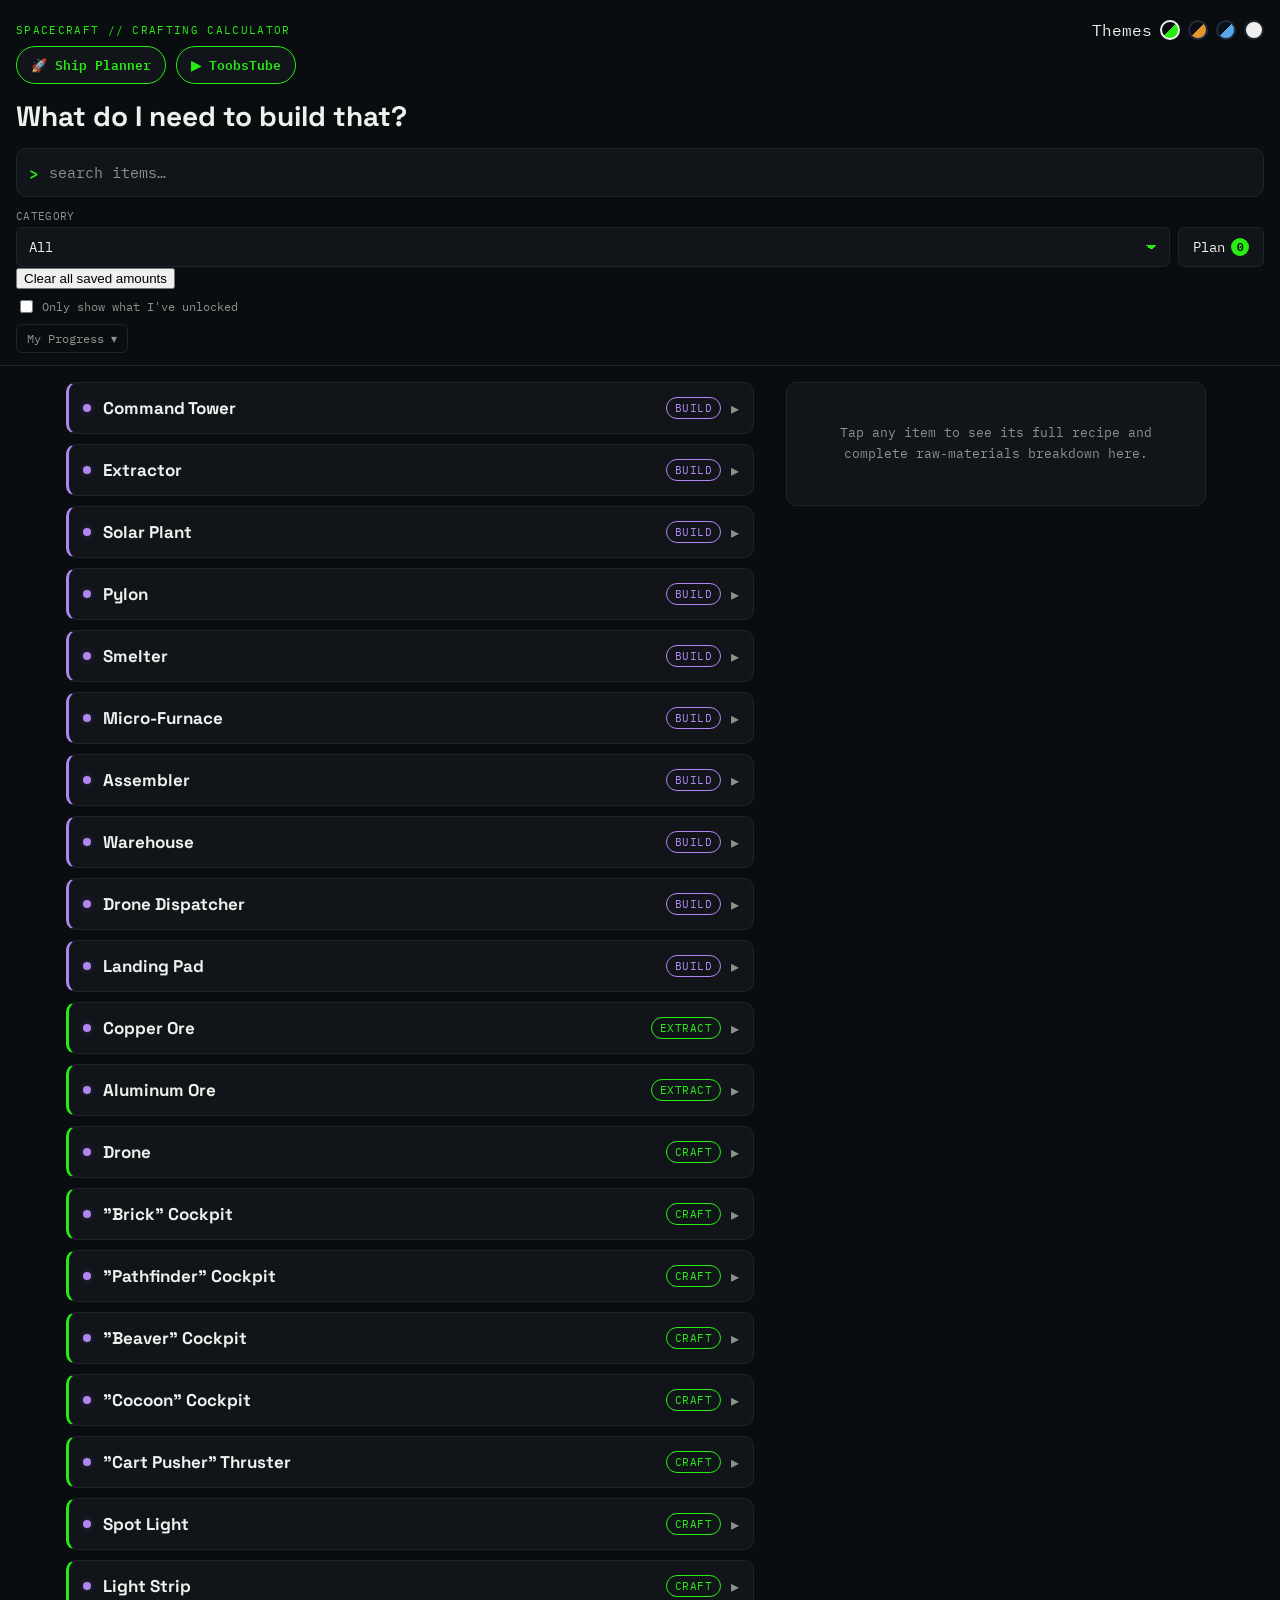
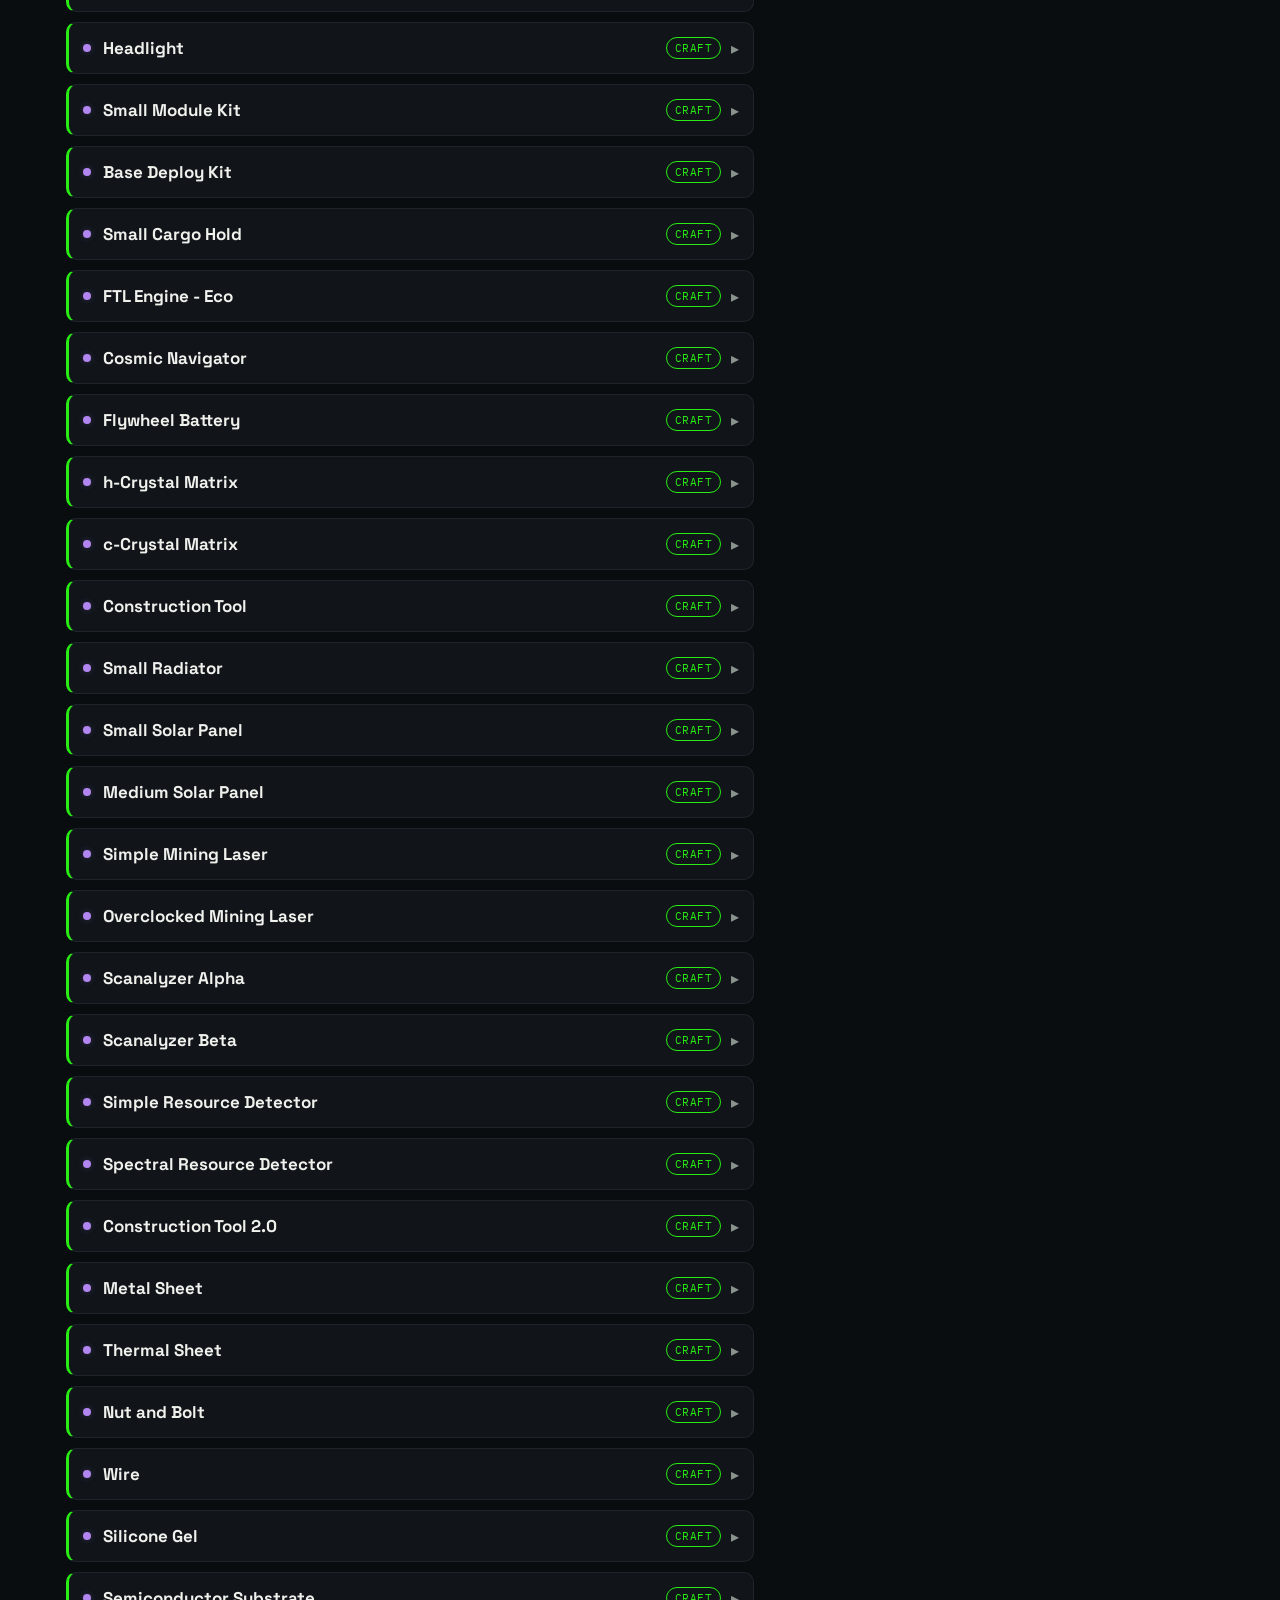
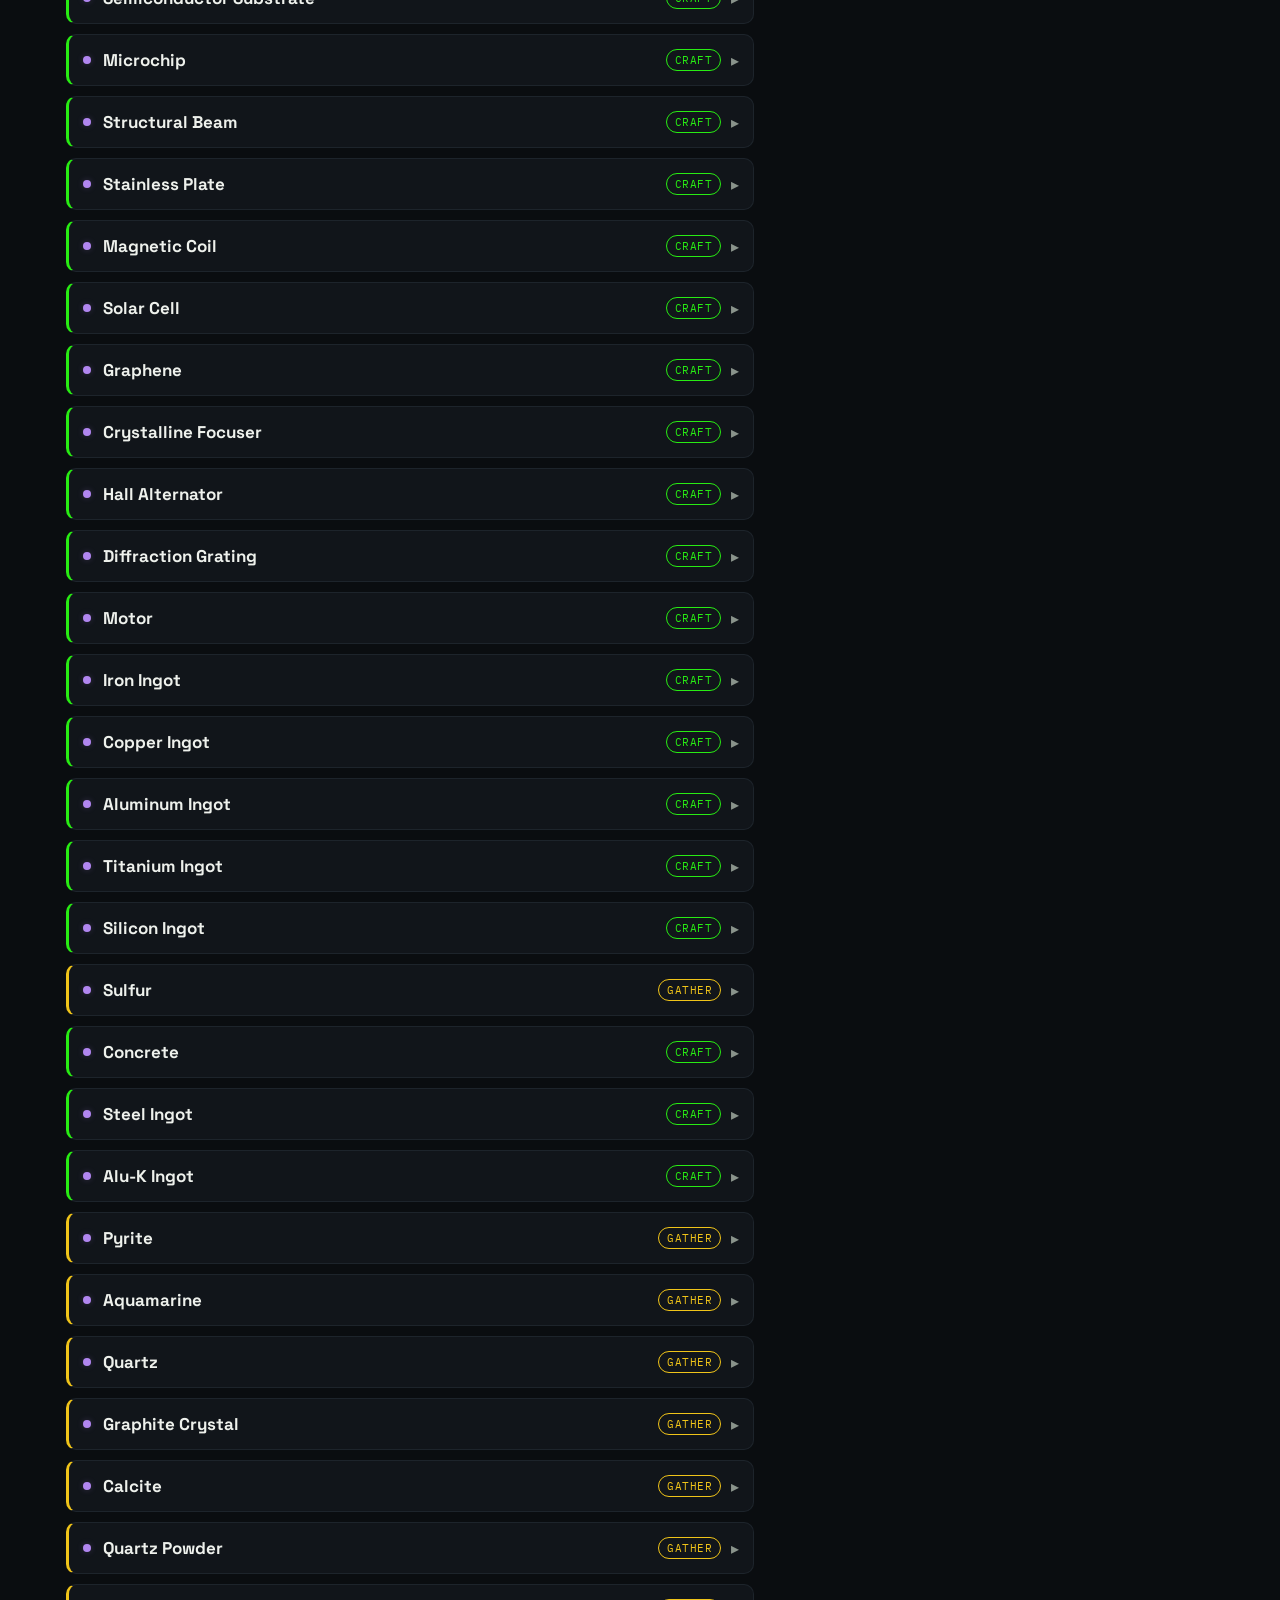
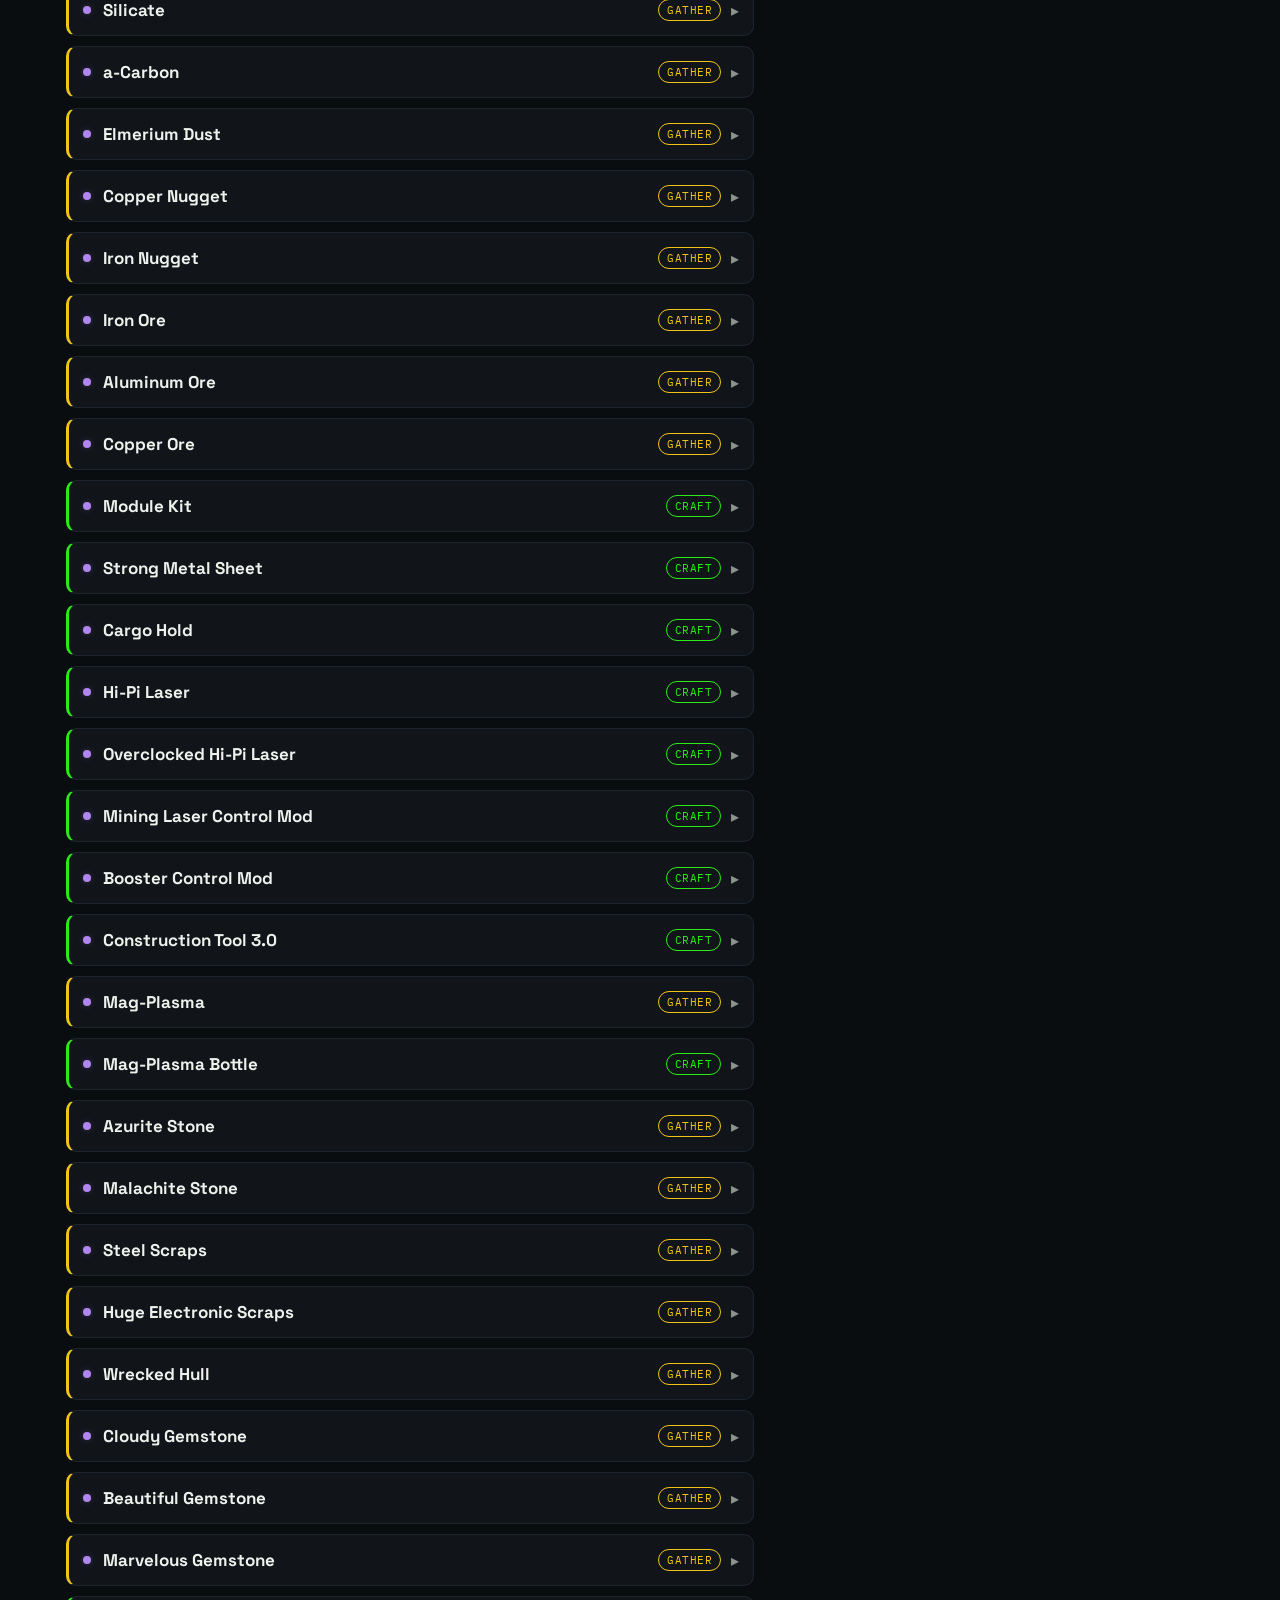
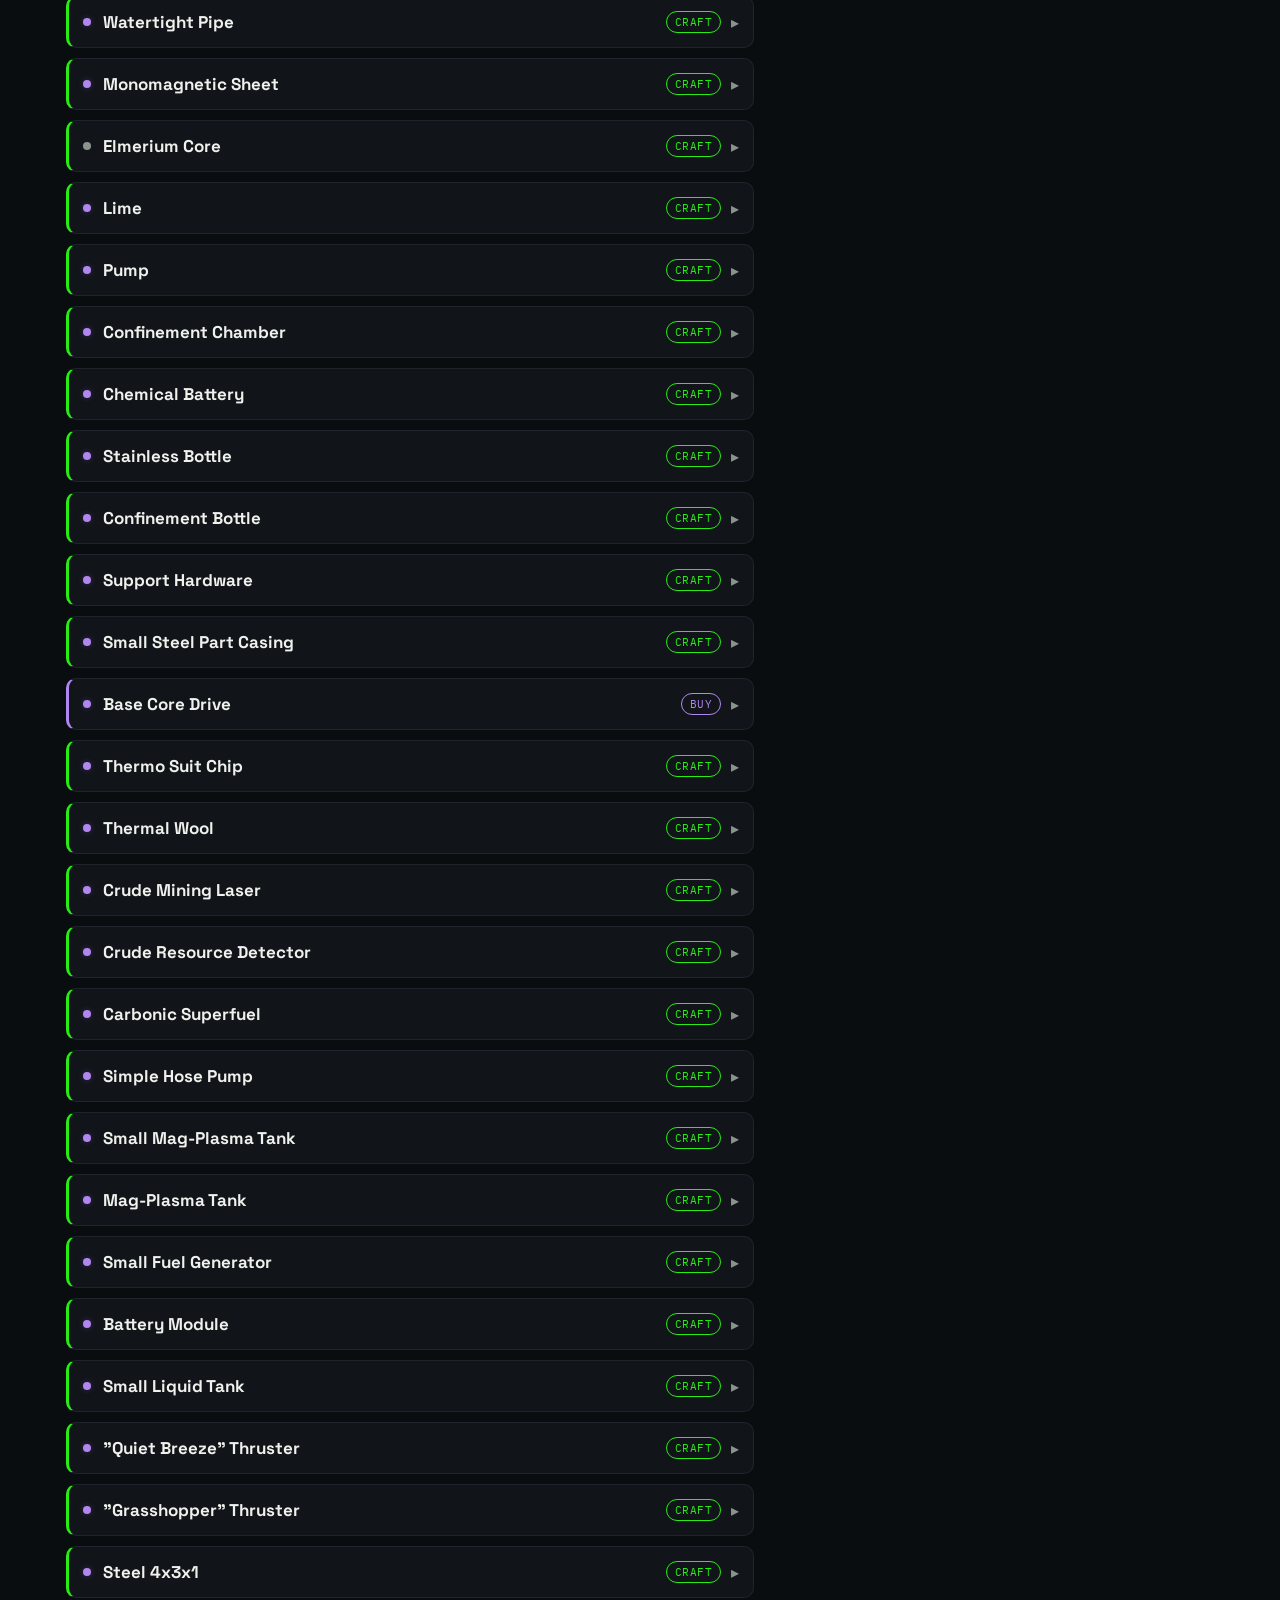
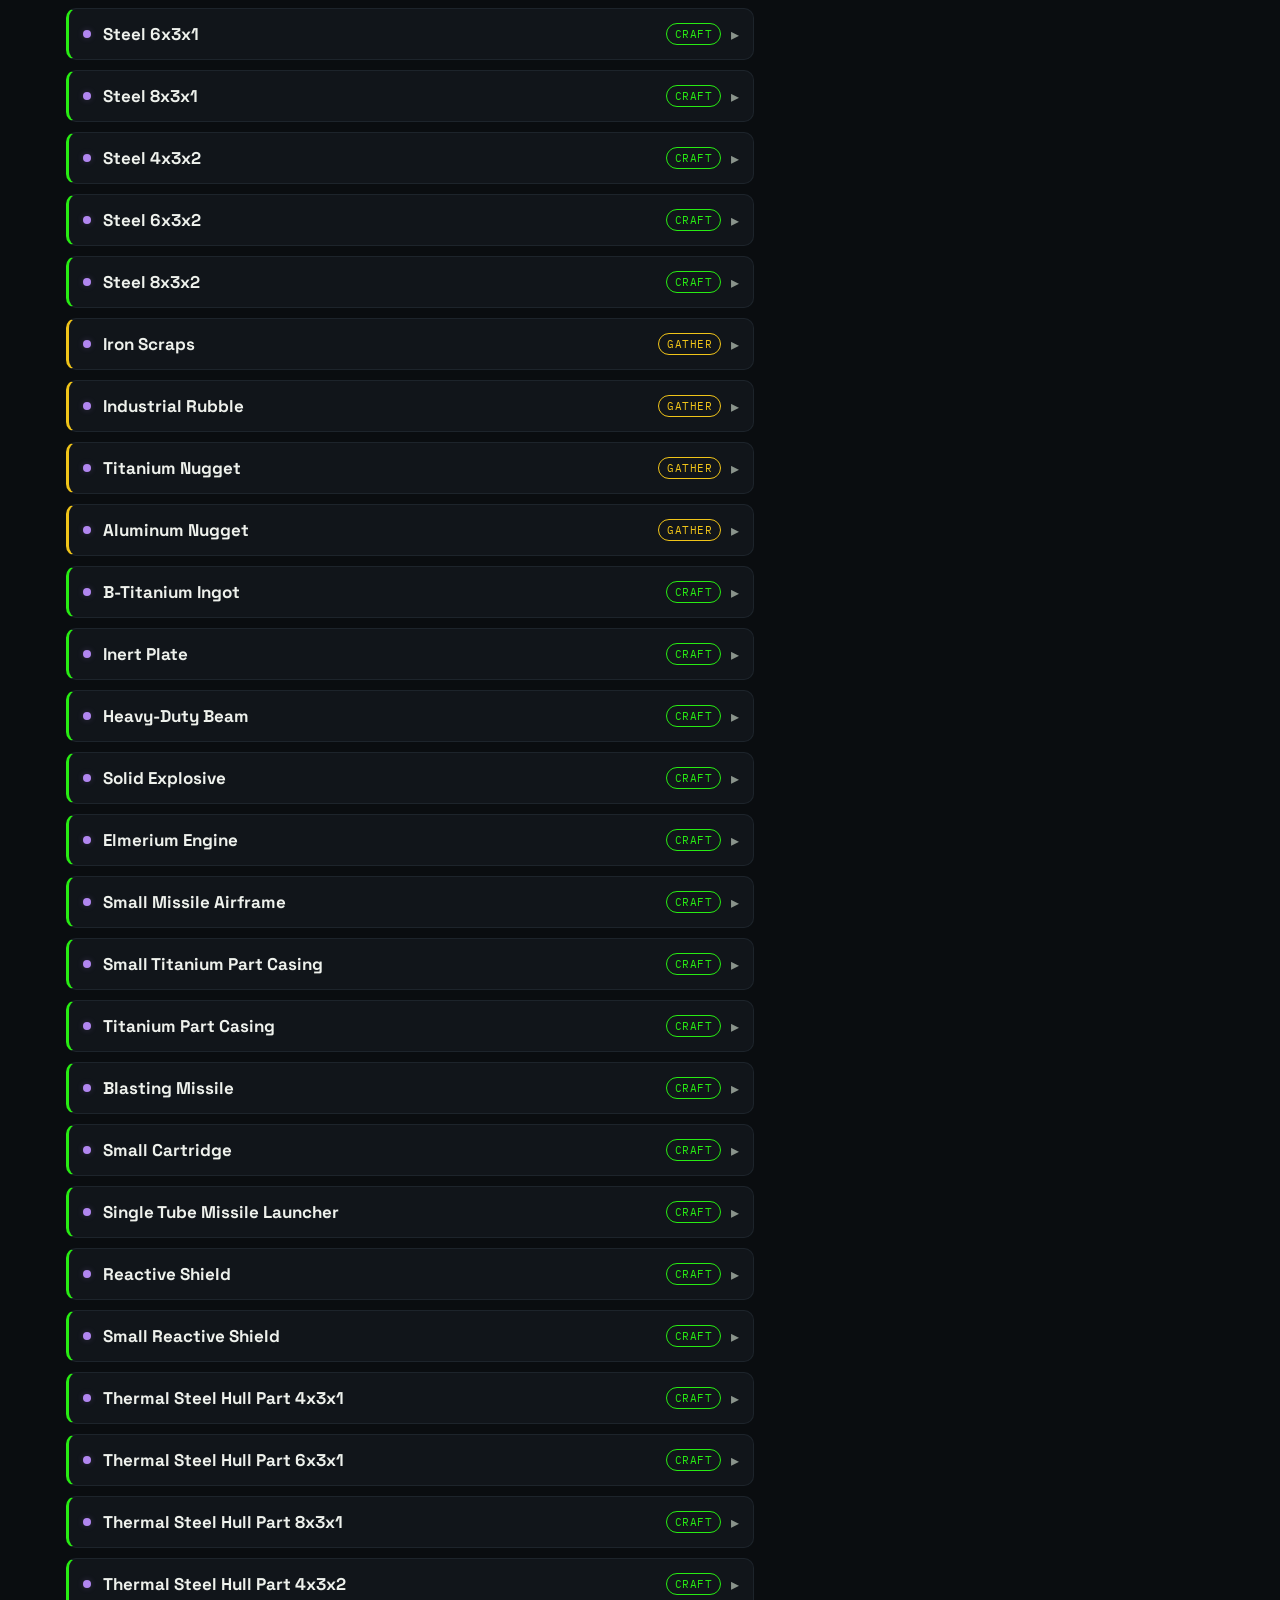
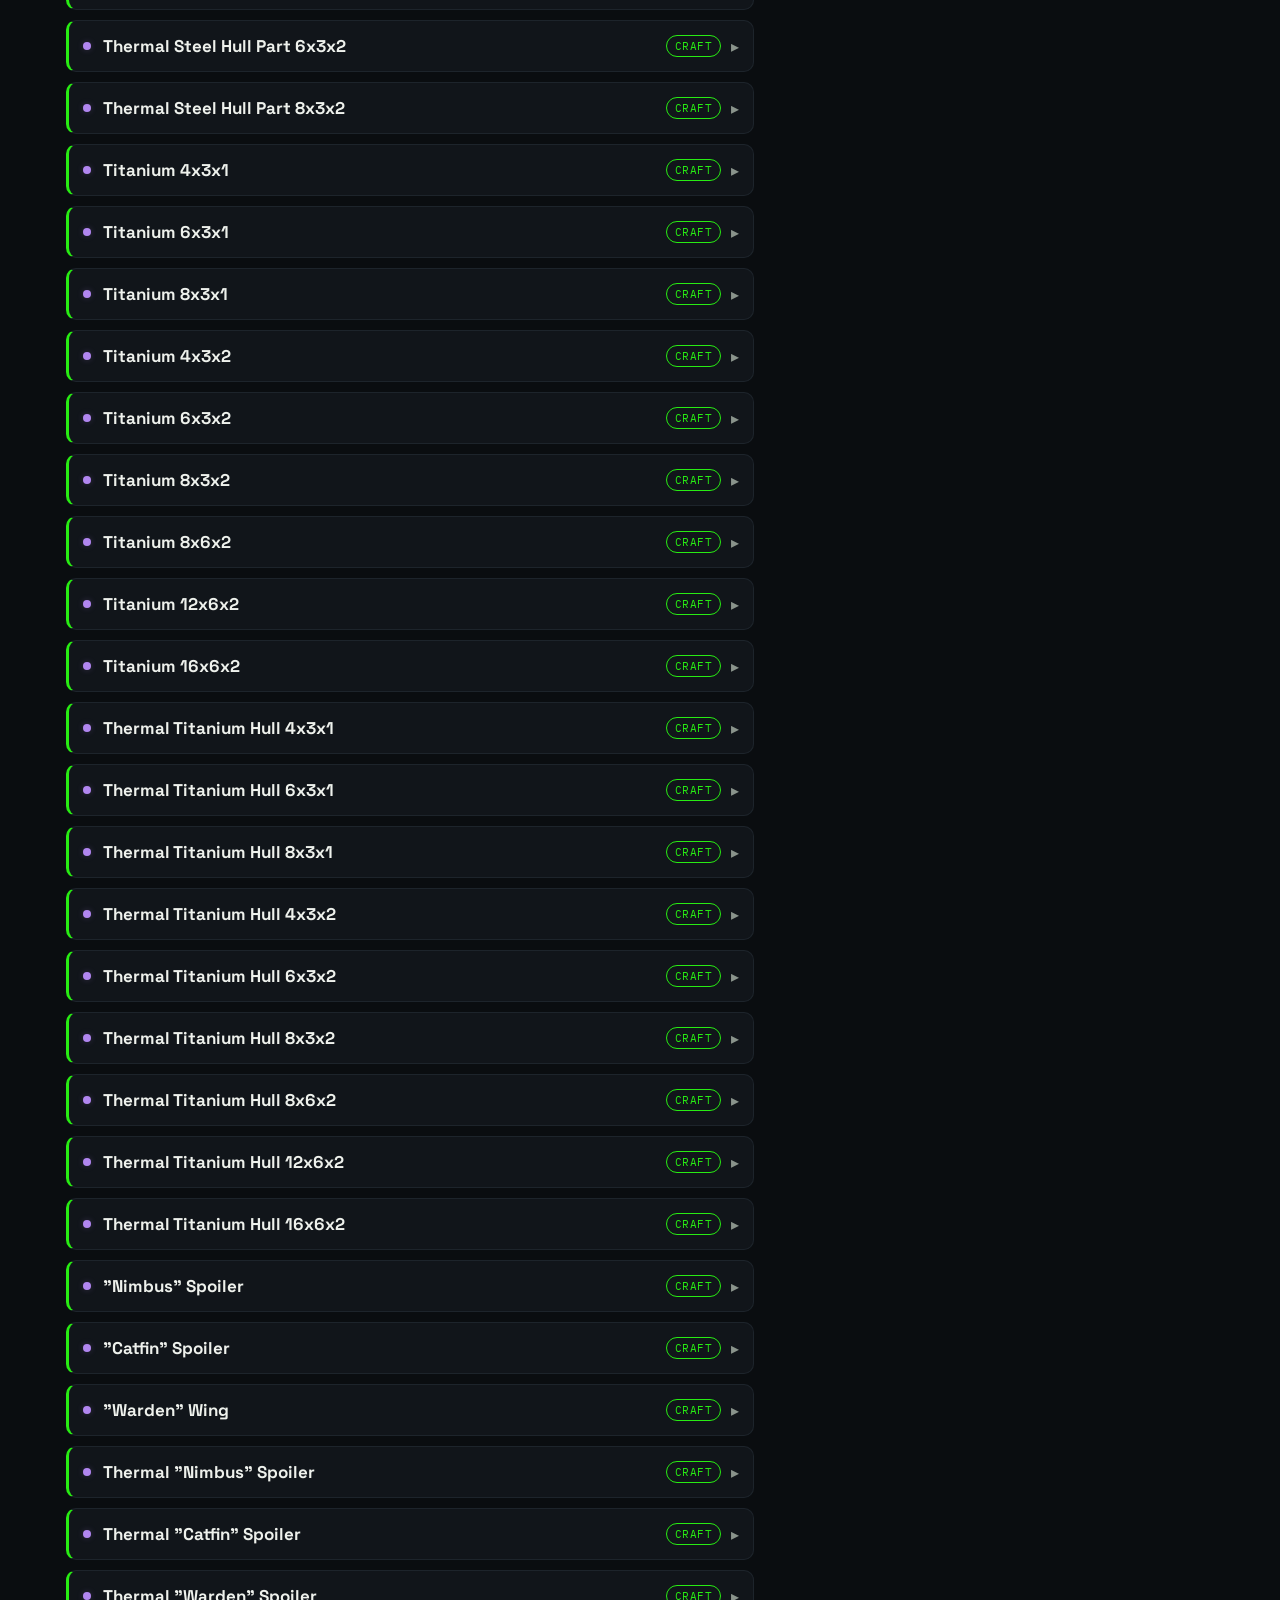
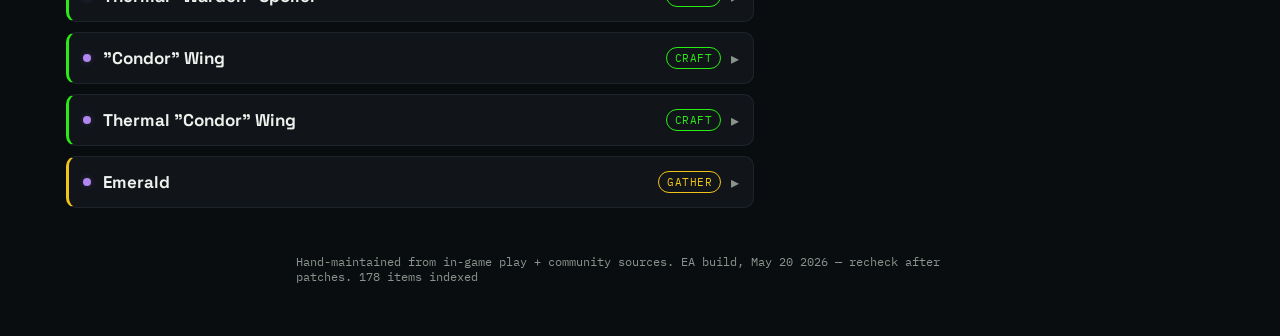
==== spacecraft/index.html @ 3fb907a5 "Update index.html" ====
<!DOCTYPE html>
<html lang="en">
<head>
<meta charset="UTF-8">
<meta name="viewport" content="width=device-width, initial-scale=1.0">
<title>SpaceCraft Crafting Calculator</title>
<link rel="icon" href="/favicon.ico" sizes="any">
<link rel="icon" type="image/svg+xml" href="/favicon.svg">
<link rel="apple-touch-icon" href="/apple-touch-icon.png">
<link rel="preconnect" href="https://fonts.googleapis.com">
<link rel="preconnect" href="https://fonts.gstatic.com" crossorigin>
<link href="https://fonts.googleapis.com/css2?family=Space+Grotesk:wght@500;700&family=IBM+Plex+Mono:wght@400;500;600&display=swap" rel="stylesheet">
<link rel="stylesheet" href="style.css?v=16">
</head>
<body>

  <header class="topbar">
    <div class="eyebrow-row">
      <p class="eyebrow">SpaceCraft // Crafting Calculator</p>
      <div class="theme-picker" id="themePicker">
        <span class="theme-picker-label">Themes</span>
        <button class="theme-dot" data-theme="default" title="ToobsTube (default)"></button>
        <button class="theme-dot" data-theme="refinery" title="Refinery"></button>
        <button class="theme-dot" data-theme="cold" title="Cold Vacuum"></button>
        <button class="theme-dot" data-theme="red" title="Red Alert"></button>
      </div>
    </div>
    <nav class="site-nav">
      <a class="nav-pill" href="ship.html">🚀 Ship Planner</a>
      <a class="nav-pill" href="https://toobstube.com" target="_blank" rel="noopener">▶ ToobsTube</a>
    </nav>
    <h1>What do I need to build that?</h1>

    <div class="search-wrap">
      <span class="prompt-caret" aria-hidden="true">&gt;</span>
      <input id="search" type="text" placeholder="search items…" autocomplete="off" />
    </div>

    <div class="category-wrap">
      <label class="category-label" for="category-select">Category</label>
      <div class="category-row">
        <select class="category-select" id="category-select">
          <option value="All">All</option>
          <option value="Base Building">Base Building</option>
          <option value="Ship Parts">Ship Parts</option>
          <option value="Components">Components</option>
          <option value="Resources">Resources</option>
        </select>
        <button class="plan-button" id="plan-button" type="button">Plan <span class="plan-count" id="plan-count">0</span></button>
      </div>
      <button class="clear-inventory-btn" id="clear-inventory-btn" type="button">Clear all saved amounts</button>
      <label class="unlocked-toggle-label">
        <input type="checkbox" id="unlocked-toggle">
        Only show what I've unlocked
      </label>
      <button class="progress-panel-btn" id="progress-panel-toggle" type="button">My Progress ▾</button>
      <div class="progress-panel" id="progress-panel" hidden></div>
    </div>
  </header>

  <div class="plan-overlay" id="plan-overlay" hidden>
    <div class="plan-modal">
      <div class="plan-modal-head">
        <h2>Build plan</h2>
        <button class="plan-close" id="plan-close" aria-label="Close">&times;</button>
      </div>
      <div class="plan-modal-body" id="plan-modal-body"></div>
    </div>
  </div>

  <div class="layout">
    <main id="list" class="list"></main>
    <aside id="detail" class="detail-panel">
      <div class="detail-empty">Tap any item to see its full recipe and complete raw-materials breakdown here.</div>
    </aside>
  </div>

  <footer class="footer">
    <p>Hand-maintained from in-game play + community sources. EA build, May 20 2026 — recheck after patches.
      <span id="count"></span>
    </p>
  </footer>

<script src="app.js?v=24"></script>
</body>
</html>
---- spacecraft/style.css ----
:root {
  --bg: #0a0d10;
  --panel: #11151a;
  --border: #1d242b;
  --text: #eef1ec;
  --text-dim: #8a948c;
  --amber: #28ec13;
  --amber-glow: rgba(40, 236, 19, 0.22);
  --cyan: #b186f0;
  --cyan-glow: rgba(177, 134, 240, 0.22);
  --green: #28ec13;
  --green-glow: rgba(40, 236, 19, 0.22);
  --violet: #b186f0;
  --violet-glow: rgba(177, 134, 240, 0.22);
  --gold: #f0c419;
  --gold-glow: rgba(240, 196, 25, 0.22);
  --radius: 10px;
}

/* Refinery — the original amber/cyan/green/violet look */
[data-theme="refinery"] {
  --bg: #0b0e14;
  --panel: #131826;
  --border: #222a3b;
  --text: #e9e7df;
  --text-dim: #8d96ac;
  --amber: #e2962f;
  --amber-glow: rgba(226, 150, 47, 0.18);
  --cyan: #49c8c0;
  --cyan-glow: rgba(73, 200, 192, 0.18);
  --green: #7fc25c;
  --green-glow: rgba(127, 194, 92, 0.18);
  --violet: #9b86d6;
  --violet-glow: rgba(155, 134, 214, 0.18);
  --gold: #d6c34a;
  --gold-glow: rgba(214, 195, 74, 0.18);
}

/* Cold Vacuum — icy blues instead of amber/cyan warmth */
[data-theme="cold"] {
  --bg: #0a1018;
  --panel: #111a26;
  --border: #1f2c3d;
  --text: #e6eef5;
  --text-dim: #7e93a8;
  --amber: #5aa9e6;
  --amber-glow: rgba(90, 169, 230, 0.18);
  --cyan: #6fe0d0;
  --cyan-glow: rgba(111, 224, 208, 0.18);
}

* { box-sizing: border-box; }
html, body { margin: 0; padding: 0; }

body {
  background: var(--bg);
  color: var(--text);
  font-family: 'IBM Plex Mono', monospace;
  -webkit-font-smoothing: antialiased;
  min-height: 100vh;
}

/* ---------- Header ---------- */
.topbar {
  position: sticky;
  top: 0;
  z-index: 10;
  background: var(--bg);
  padding: 20px 16px 12px;
  border-bottom: 1px solid var(--border);
}

.eyebrow-row {
  display: flex;
  align-items: center;
  justify-content: space-between;
  gap: 12px;
  margin-bottom: 6px;
}

.eyebrow {
  margin: 0;
  font-size: 11px;
  letter-spacing: 0.12em;
  color: var(--amber);
  text-transform: uppercase;
}

.theme-picker { display: flex; gap: 8px; flex: 0 0 auto; }

.site-nav {
  display: flex;
  gap: 10px;
  margin-bottom: 14px;
  flex-wrap: wrap;
}

.nav-pill {
  display: inline-flex;
  align-items: center;
  gap: 6px;
  background: var(--panel);
  border: 1px solid var(--green);
  border-radius: 999px;
  padding: 7px 14px;
  color: var(--green);
  font-family: 'IBM Plex Mono', monospace;
  font-weight: 600;
  font-size: 13px;
  text-decoration: none;
  white-space: nowrap;
}
.nav-pill:hover {
  background: var(--green);
  color: var(--bg);
}

.unlocked-toggle-label {
  display: flex;
  align-items: center;
  gap: 6px;
  margin-top: 8px;
  color: var(--text-dim);
  font-family: 'IBM Plex Mono', monospace;
  font-size: 12px;
  cursor: pointer;
}
.unlocked-toggle-label input { accent-color: var(--green); cursor: pointer; }

.progress-panel-btn {
  display: block;
  margin-top: 8px;
  background: transparent;
  border: 1px solid var(--border);
  border-radius: 6px;
  padding: 6px 10px;
  color: var(--text-dim);
  font-family: 'IBM Plex Mono', monospace;
  font-size: 11.5px;
  cursor: pointer;
}
.progress-panel-btn:hover { color: var(--text); border-color: var(--text-dim); }

.progress-panel {
  margin-top: 8px;
  padding: 12px;
  border: 1px solid var(--border);
  border-radius: var(--radius);
  background: var(--panel);
  max-height: 50vh;
  overflow-y: auto;
  -webkit-overflow-scrolling: touch;
}

.progress-note {
  margin: 0 0 10px;
  font-size: 11px;
  color: var(--text-dim);
  font-style: italic;
  line-height: 1.5;
}

.progress-sublabel {
  margin: 10px 0 6px;
  font-size: 11px;
  color: var(--text-dim);
  text-transform: uppercase;
  letter-spacing: 0.03em;
}

.progress-levels {
  display: grid;
  grid-template-columns: repeat(2, 1fr);
  gap: 8px;
}

@media (max-width: 400px) {
  .progress-levels {
    grid-template-columns: 1fr;
  }
}

.progress-level {
  display: flex;
  flex-direction: column;
  gap: 4px;
  font-size: 11.5px;
  color: var(--text-dim);
}

.progress-level-input {
  width: 100%;
  background: var(--bg);
  border: 1px solid var(--border);
  border-radius: 4px;
  padding: 6px 8px;
  color: var(--text);
  font-family: 'IBM Plex Mono', monospace;
  font-size: 13px;
}

.progress-nodes {
  display: flex;
  flex-direction: column;
  gap: 6px;
}

.progress-node {
  display: flex;
  align-items: center;
  gap: 8px;
  font-size: 12.5px;
  color: var(--text-dim);
  cursor: pointer;
}
.progress-node input { accent-color: var(--green); cursor: pointer; }

.theme-dot {
  width: 20px;
  height: 20px;
  border-radius: 50%;
  border: 2px solid var(--border);
  cursor: pointer;
  padding: 0;
}
.theme-dot.active { border-color: var(--text); }
.theme-dot[data-theme="default"] { background: linear-gradient(135deg, #0a0d10 50%, #28ec13 50%); }
.theme-dot[data-theme="refinery"] { background: linear-gradient(135deg, #0b0e14 50%, #e2962f 50%); }
.theme-dot[data-theme="cold"] { background: linear-gradient(135deg, #0a1018 50%, #5aa9e6 50%); }

h1 {
  font-family: 'Space Grotesk', sans-serif;
  font-weight: 700;
  font-size: clamp(20px, 5vw, 28px);
  margin: 0 0 14px;
  color: var(--text);
}

.search-wrap {
  display: flex;
  align-items: center;
  gap: 8px;
  background: var(--panel);
  border: 1px solid var(--border);
  border-radius: var(--radius);
  padding: 10px 12px;
  margin-bottom: 12px;
}

.prompt-caret { color: var(--amber); font-weight: 600; }

#search {
  flex: 1;
  background: transparent;
  border: none;
  outline: none;
  color: var(--text);
  font-family: 'IBM Plex Mono', monospace;
  font-size: 15px;
}

#search::placeholder { color: var(--text-dim); }

/* ---------- Category dropdown ---------- */
.category-wrap {
  margin-top: 4px;
}

.category-label {
  display: block;
  color: var(--text-dim);
  font-family: 'IBM Plex Mono', monospace;
  font-size: 11px;
  text-transform: uppercase;
  letter-spacing: 0.03em;
  margin-bottom: 4px;
}

.category-row {
  display: flex;
  gap: 8px;
}

.category-select {
  flex: 1;
  min-width: 0;
  background: var(--panel);
  border: 1px solid var(--border);
  border-radius: 6px;
  padding: 10px 12px;
  color: var(--text);
  font-family: 'IBM Plex Mono', monospace;
  font-size: 14px;
  cursor: pointer;
  -webkit-appearance: none;
  appearance: none;
  background-image: linear-gradient(45deg, transparent 50%, var(--amber) 50%), linear-gradient(135deg, var(--amber) 50%, transparent 50%);
  background-position: calc(100% - 18px) center, calc(100% - 13px) center;
  background-size: 5px 5px, 5px 5px;
  background-repeat: no-repeat;
}
.category-select:focus { outline: 1px solid var(--amber); }

/* ---------- List / accordion items ---------- */
.layout {
  display: flex;
  align-items: flex-start;
  gap: 16px;
  max-width: 1180px;
  margin: 0 auto;
}

.list {
  flex: 1 1 480px;
  max-width: 720px;
  margin: 0;
  padding: 16px;
}

/* ---------- Detail panel (persistent second column, desktop only) ---------- */
.detail-panel {
  display: none;
  flex: 1 1 380px;
  max-width: 420px;
  margin: 16px 16px 16px 0;
  background: var(--panel);
  border: 1px solid var(--border);
  border-radius: var(--radius);
  padding: 16px;
  position: sticky;
  top: 16px;
  max-height: calc(100vh - 32px);
  overflow-y: auto;
}

@media (min-width: 860px) {
  .detail-panel { display: block; }
}

.detail-empty {
  color: var(--text-dim);
  font-size: 13px;
  line-height: 1.6;
  text-align: center;
  padding: 24px 8px;
}

.detail-head {
  display: flex;
  align-items: center;
  gap: 10px;
  padding-bottom: 12px;
  border-bottom: 1px solid var(--border);
  margin-bottom: 12px;
}

.detail-head .item-name {
  font-family: 'Space Grotesk', sans-serif;
  font-weight: 700;
  font-size: 17px;
  flex: 1;
}

.detail-close {
  background: transparent;
  border: none;
  color: var(--text-dim);
  font-size: 20px;
  line-height: 1;
  cursor: pointer;
  padding: 0 4px;
}
.detail-close:hover { color: var(--text); }

.item {
  background: var(--panel);
  border: 1px solid var(--border);
  border-left: 3px solid var(--amber);
  border-radius: var(--radius);
  margin-bottom: 10px;
  overflow: hidden;
}

.item.buy { border-left-color: var(--cyan); }
.item.extract { border-left-color: var(--green); }
.item.build { border-left-color: var(--violet); }
.item.gather { border-left-color: var(--gold); }

.item.open { box-shadow: 0 0 24px -4px var(--amber-glow); }
.item.buy.open { box-shadow: 0 0 24px -4px var(--cyan-glow); }
.item.extract.open { box-shadow: 0 0 24px -4px var(--green-glow); }
.item.build.open { box-shadow: 0 0 24px -4px var(--violet-glow); }
.item.gather.open { box-shadow: 0 0 24px -4px var(--gold-glow); }

.item-head {
  display: flex;
  align-items: center;
  gap: 10px;
  padding: 14px;
  cursor: pointer;
  user-select: none;
}

.item-name {
  font-family: 'Space Grotesk', sans-serif;
  font-weight: 700;
  font-size: 16px;
  flex: 1;
}

.badge {
  font-size: 11px;
  letter-spacing: 0.04em;
  text-transform: uppercase;
  padding: 3px 8px;
  border-radius: 999px;
  border: 1px solid var(--border);
  color: var(--text-dim);
  white-space: nowrap;
}

.badge.type-craft { color: var(--amber); border-color: var(--amber); }
.badge.type-buy { color: var(--cyan); border-color: var(--cyan); }
.badge.type-extract { color: var(--green); border-color: var(--green); }
.badge.type-build { color: var(--violet); border-color: var(--violet); }
.badge.type-gather { color: var(--gold); border-color: var(--gold); }

/* ---------- Ship Builder ---------- */
.ship-layout .list { padding-top: 16px; }

.part-card { padding: 14px; cursor: default; }
.part-card.locked { opacity: 0.55; }

.part-head {
  padding: 0 0 8px;
  cursor: default;
  flex-wrap: wrap;
  justify-content: space-between;
}

.part-head-right {
  display: flex;
  align-items: center;
  gap: 10px;
}

.part-su {
  font-size: 11px;
  color: var(--text-dim);
  white-space: nowrap;
}

.lock-badge {
  font-size: 10px;
  color: var(--gold);
  border: 1px solid var(--gold);
  border-radius: 999px;
  padding: 2px 6px;
  margin-left: 6px;
  text-transform: uppercase;
}

.lock-reason {
  font-size: 11.5px;
  color: var(--gold);
  margin: 0 0 8px;
  line-height: 1.5;
}

.part-add-btn { padding: 6px 12px; font-size: 12px; }

.part-desc {
  font-size: 12.5px;
  color: var(--text-dim);
  line-height: 1.5;
  margin: 0 0 8px;
}

.part-stats {
  list-style: none;
  margin: 0 0 8px;
  padding: 0;
}
.part-stats li {
  display: flex;
  justify-content: space-between;
  font-size: 12px;
  color: var(--text-dim);
  padding: 2px 0;
}

.gather-link {
  display: inline-block;
  font-size: 11px;
  color: var(--cyan);
  text-decoration: none;
  border-bottom: 1px solid transparent;
}
.gather-link:hover { border-bottom-color: var(--cyan); }

.build-gather-link { white-space: nowrap; }

.build-list {
  list-style: none;
  margin: 0 0 10px;
  padding: 0;
}

.build-row {
  display: flex;
  align-items: center;
  gap: 8px;
  padding: 6px 0;
  border-bottom: 1px solid var(--border);
}

.build-row-name {
  flex: 1;
  font-size: 13px;
}

.build-balance {
  font-size: 12.5px;
  margin: 4px 0;
  line-height: 1.5;
}
.balance-good { color: var(--green); }
.balance-bad { color: var(--gold); }

.build-stat-totals { max-height: 320px; overflow-y: auto; }

.chevron {
  color: var(--text-dim);
  transition: transform 0.2s ease;
  flex: 0 0 auto;
}

.item.open .chevron { transform: rotate(90deg); color: var(--text); }

.item-body {
  max-height: 0;
  overflow: hidden;
  transition: max-height 0.25s ease;
  padding: 0 14px;
}

.item.open .item-body { border-top: 1px solid var(--border); }

.body-inner { padding: 12px 0 16px; }

.station-line { color: var(--text-dim); font-size: 13px; margin: 0 0 10px; }
.station-line strong { color: var(--text); }

.ingredients { list-style: none; margin: 0; padding: 0; }

.ingredients li {
  display: flex;
  justify-content: space-between;
  padding: 6px 0;
  border-bottom: 1px dashed var(--border);
  font-size: 14px;
}

.ingredients li:last-child { border-bottom: none; }

.ing-name { color: var(--text); }
.ing-name.linkable { color: var(--amber); cursor: pointer; text-decoration: underline dotted; }
.ing-qty { color: var(--text-dim); }

.price-line {
  font-family: 'Space Grotesk', sans-serif;
  font-size: 22px;
  font-weight: 700;
  color: var(--cyan);
  margin: 4px 0 8px;
}

.used-for { color: var(--text-dim); font-size: 13px; margin-top: 8px; }

.note-line {
  color: var(--cyan);
  font-size: 12.5px;
  margin-top: 8px;
  font-style: italic;
}

.specs-line { color: var(--text-dim); font-size: 12.5px; margin: 10px 0 0; line-height: 1.6; }

.material-stats {
  color: var(--text-dim);
  font-size: 13px;
  margin: 0 0 4px;
}
.material-stats strong { color: var(--gold); font-family: 'Space Grotesk', sans-serif; }

.section-label {
  color: var(--text-dim);
  font-size: 11px;
  text-transform: uppercase;
  letter-spacing: 0.03em;
  margin: 14px 0 6px;
}

.specs-list { list-style: none; margin: 0; padding: 0; }
.specs-list li {
  padding: 5px 10px;
  font-size: 13px;
  color: var(--text);
  background: rgba(240, 196, 25, 0.08);
  border: 1px dashed var(--gold);
  border-radius: 6px;
  margin-bottom: 4px;
}

.analysis-list { list-style: none; margin: 0; padding: 0; }
.analysis-list li {
  display: flex;
  justify-content: space-between;
  align-items: baseline;
  gap: 10px;
  padding: 5px 0;
  font-size: 13px;
  border-bottom: 1px dashed var(--border);
}
.analysis-list li:last-child { border-bottom: none; }
.analysis-list li.tier-unlocked .tier-name { color: var(--text); }
.analysis-list li.tier-locked .tier-name { color: var(--text-dim); }
.lock-note { color: var(--gold); font-size: 11.5px; text-align: right; white-space: nowrap; }

.deposits-list .ing-name { color: var(--text); }
.deposits-list .ing-qty { color: var(--gold); }

.tax-list .ing-name { color: var(--text); }
.tax-list .ing-qty { color: var(--gold); }

.source-note {
  color: var(--text-dim);
  font-size: 12px;
  margin: 0 0 10px;
  padding: 6px 10px;
  background: rgba(226, 150, 47, 0.08);
  border: 1px dashed var(--amber);
  border-radius: 6px;
}

.dot {
  flex: 0 0 auto;
  width: 8px;
  height: 8px;
  border-radius: 50%;
  margin-right: 2px;
}
.dot.verified { background: var(--cyan); box-shadow: 0 0 6px var(--cyan-glow); }
.dot.unverified { background: var(--text-dim); }

.recipe-block {
  padding: 10px 0;
  border-top: 1px dashed var(--border);
}
.recipe-block:first-child { border-top: none; padding-top: 0; }

.recipe-label {
  font-family: 'Space Grotesk', sans-serif;
  font-size: 12.5px;
  font-weight: 700;
  color: var(--amber);
  text-transform: uppercase;
  letter-spacing: 0.03em;
  margin: 0 0 6px;
}

.yield-tag {
  color: var(--text-dim);
  text-transform: none;
  font-weight: 500;
  font-size: 11.5px;
}

.bonus-label {
  color: var(--cyan);
  font-size: 11.5px;
  text-transform: uppercase;
  letter-spacing: 0.03em;
  margin: 8px 0 4px;
}

.bonus-list .ing-name { color: var(--cyan); }
.bonus-list .ing-name.linkable { color: var(--cyan); text-decoration: underline dotted; }

.module-info {
  margin-top: 12px;
  padding-top: 10px;
  border-top: 1px solid var(--border);
}

.module-breadcrumb {
  color: var(--text-dim);
  font-size: 11px;
  text-transform: uppercase;
  letter-spacing: 0.03em;
  margin: 0 0 8px;
}

.module-desc {
  color: var(--text);
  font-size: 13px;
  line-height: 1.5;
  margin: 0 0 10px;
  font-style: italic;
  opacity: 0.85;
}

.module-stats { list-style: none; margin: 0 0 10px; padding: 0; }
.module-stats li {
  display: flex;
  justify-content: space-between;
  padding: 4px 0;
  font-size: 13px;
}
.stat-key { color: var(--text-dim); }
.stat-val { color: var(--text); font-family: 'IBM Plex Mono', monospace; }

.module-footer {
  display: flex;
  align-items: center;
  gap: 10px;
}

.tag-badge { color: var(--text); border-color: var(--text-dim); }

.sell-price {
  font-family: 'Space Grotesk', sans-serif;
  font-weight: 700;
  font-size: 14px;
  color: var(--amber);
}

.raw-toggle {
  flex: 1;
  background: transparent;
  border: 1px dashed var(--border);
  border-radius: 6px;
  padding: 8px 10px;
  color: var(--amber);
  font-family: 'IBM Plex Mono', monospace;
  font-size: 12px;
  cursor: pointer;
  text-align: center;
}
.raw-toggle:hover { border-color: var(--amber); }

.raw-row {
  display: flex;
  align-items: center;
  gap: 8px;
  margin-top: 12px;
}

.qty-input {
  flex: 0 0 56px;
  width: 56px;
  background: var(--panel);
  border: 1px solid var(--border);
  border-radius: 6px;
  padding: 8px 6px;
  color: var(--text);
  font-family: 'IBM Plex Mono', monospace;
  font-size: 13px;
  text-align: center;
}
.qty-input:focus { outline: 1px solid var(--amber); }

.speed-toggle {
  flex: 0 0 auto;
  background: var(--panel);
  border: 1px solid var(--border);
  border-radius: 6px;
  padding: 8px 10px;
  color: var(--text-dim);
  font-family: 'IBM Plex Mono', monospace;
  font-size: 12px;
  cursor: pointer;
  white-space: nowrap;
}
.speed-toggle.active { color: var(--green); border-color: var(--green); }

.raw-breakdown { margin-top: 10px; }

.raw-note {
  color: var(--text-dim);
  font-size: 11.5px;
  line-height: 1.5;
  margin: 0 0 8px;
}

.have-row {
  margin-top: 6px;
}

.have-label {
  flex: 0 0 auto;
  color: var(--text-dim);
  font-size: 12px;
  white-space: nowrap;
}

.have-input {
  flex: 0 0 64px;
  width: 64px;
  background: var(--panel);
  border: 1px solid var(--border);
  border-radius: 6px;
  padding: 8px 6px;
  color: var(--green);
  font-family: 'IBM Plex Mono', monospace;
  font-size: 13px;
  text-align: center;
}
.have-input:focus { outline: 1px solid var(--green); }

.have-hint {
  flex: 1;
  color: var(--text-dim);
  font-size: 11px;
  line-height: 1.4;
}

.craft-log-row {
  margin-top: 6px;
}

.craft-log-label {
  flex: 0 0 auto;
  color: var(--text-dim);
  font-size: 12px;
  white-space: nowrap;
}

.craft-log-input {
  flex: 0 0 64px;
  width: 64px;
  background: var(--panel);
  border: 1px solid var(--border);
  border-radius: 6px;
  padding: 8px 6px;
  color: var(--text);
  font-family: 'IBM Plex Mono', monospace;
  font-size: 13px;
  text-align: center;
}
.craft-log-input:focus { outline: 1px solid var(--cyan); }

.craft-log-btn {
  flex: 0 0 auto;
  background: var(--panel);
  border: 1px solid var(--border);
  color: var(--text-dim);
  border-radius: 6px;
  padding: 8px 10px;
  font-family: 'IBM Plex Mono', monospace;
  font-size: 12px;
  cursor: pointer;
  white-space: nowrap;
}
.craft-log-btn:hover { border-color: var(--cyan); color: var(--cyan); }
.craft-log-btn.active { color: var(--green); border-color: var(--green); }

.reset-amounts-btn {
  display: block;
  width: 100%;
  margin-top: 14px;
  background: transparent;
  border: 1px dashed var(--border);
  border-radius: 6px;
  padding: 8px 10px;
  color: var(--text-dim);
  font-family: 'IBM Plex Mono', monospace;
  font-size: 12px;
  cursor: pointer;
  text-align: center;
}
.reset-amounts-btn:hover { border-color: var(--amber); color: var(--amber); }
.reset-amounts-btn.confirming { border-color: var(--amber); color: var(--amber); border-style: solid; }

.material-row {
  display: flex;
  align-items: center;
  gap: 10px;
  padding: 6px 0;
  border-bottom: 1px dashed var(--border);
  font-size: 14px;
}
.raw-list .material-row:last-child { border-bottom: none; }
.material-row .ing-name { flex: 1; }

.row-have-wrap {
  display: flex;
  align-items: center;
  gap: 5px;
  color: var(--text-dim);
  font-size: 11px;
  white-space: nowrap;
}

.row-have-input {
  width: 56px;
  background: var(--panel);
  border: 1px solid var(--border);
  border-radius: 6px;
  padding: 6px;
  color: var(--green);
  font-family: 'IBM Plex Mono', monospace;
  font-size: 13px;
  text-align: center;
}
.row-have-input:focus { outline: 1px solid var(--green); }

.covered-tag {
  color: var(--green);
  font-size: 11px;
  margin-right: 4px;
}

.owned-note {
  color: var(--green);
  font-size: 12px;
  line-height: 1.5;
  margin: 0 0 8px;
}

.su-summary {
  margin: 0 0 16px;
  padding: 12px 14px;
  border: 1px solid var(--cyan);
  border-radius: 4px;
  background: rgba(100, 220, 240, 0.06);
}

.su-breakdown {
  list-style: none;
  margin: 6px 0 0;
  padding: 0;
}

.su-breakdown li {
  display: flex;
  justify-content: space-between;
  font-size: 12.5px;
  color: var(--text-dim);
  padding: 2px 0;
}

.su-grand-total {
  margin: 8px 0 0;
  padding-top: 8px;
  border-top: 1px solid var(--border);
  font-size: 14px;
  color: var(--cyan);
}

.su-unknown-note {
  margin: 8px 0 0;
  font-size: 11px;
  color: var(--gold);
  line-height: 1.5;
}

.su-breakdown li.su-direct {
  color: var(--green);
  font-weight: 600;
}

.su-direct-note {
  margin: 8px 0 0;
  font-size: 11px;
  color: var(--text-dim);
  line-height: 1.5;
  font-style: italic;
}

.time-line {
  color: var(--cyan);
  font-family: 'Space Grotesk', sans-serif;
  font-weight: 700;
  font-size: 13px;
  margin: 0 0 8px;
}

.cost-line {
  color: var(--gold);
  font-family: 'Space Grotesk', sans-serif;
  font-weight: 700;
  font-size: 13px;
  margin: 0 0 8px;
}

.raw-list { border-top: 1px solid var(--border); padding-top: 6px; }

/* ---------- Ship Planner: combined materials list ---------- */
.ship-mat-row {
  display: flex;
  align-items: center;
  gap: 10px;
  padding: 6px 0;
  border-bottom: 1px dashed var(--border);
  font-size: 14px;
}
.ship-mat-row:last-child { border-bottom: none; }
.ship-mat-row .ing-name { flex: 1; }

.ship-mat-qty {
  color: var(--text-dim);
  font-size: 13px;
  white-space: nowrap;
}

.ship-have-wrap {
  display: flex;
  align-items: center;
  gap: 5px;
  color: var(--text-dim);
  font-size: 11px;
  white-space: nowrap;
}

.ship-have-input {
  width: 56px;
  background: var(--panel);
  border: 1px solid var(--border);
  border-radius: 6px;
  padding: 6px;
  color: var(--green);
  font-family: 'IBM Plex Mono', monospace;
  font-size: 13px;
  text-align: center;
}
.ship-have-input:focus { outline: 1px solid var(--green); }

/* ---------- Plan button + add-to-plan ---------- */
.plan-button {
  flex: 0 0 auto;
  display: flex;
  align-items: center;
  gap: 6px;
  background: var(--panel);
  border: 1px solid var(--border);
  border-radius: 6px;
  padding: 10px 14px;
  color: var(--text);
  font-family: 'IBM Plex Mono', monospace;
  font-size: 14px;
  cursor: pointer;
}
.plan-button:hover { border-color: var(--amber); }

.plan-count {
  background: var(--amber);
  color: var(--bg);
  border-radius: 999px;
  min-width: 18px;
  height: 18px;
  display: inline-flex;
  align-items: center;
  justify-content: center;
  font-size: 11px;
  font-weight: 700;
  padding: 0 4px;
}

.plan-add-btn {
  flex: 0 0 auto;
  background: var(--panel);
  border: 1px solid var(--border);
  color: var(--text-dim);
  border-radius: 6px;
  padding: 8px 10px;
  font-family: 'IBM Plex Mono', monospace;
  font-size: 12px;
  cursor: pointer;
  white-space: nowrap;
}
.plan-add-btn:hover { border-color: var(--amber); color: var(--amber); }
.plan-add-btn.active { color: var(--green); border-color: var(--green); }

/* ---------- Station chips ---------- */
.stations-line {
  display: flex;
  flex-wrap: wrap;
  gap: 6px;
  margin: 0 0 8px;
}

.station-chip {
  display: inline-block;
  background: rgba(177, 134, 240, 0.12);
  color: var(--violet);
  border: 1px solid var(--violet);
  border-radius: 999px;
  padding: 3px 10px;
  font-size: 12px;
  font-family: 'IBM Plex Mono', monospace;
}

.station-chip-inline {
  margin-right: 8px;
  padding: 1px 8px;
  font-size: 11px;
}

.cyclic-chip {
  display: inline-block;
  background: rgba(240, 196, 25, 0.12);
  color: var(--gold);
  border: 1px solid var(--gold);
  border-radius: 999px;
  padding: 1px 8px;
  margin-right: 8px;
  font-size: 11px;
  font-family: 'IBM Plex Mono', monospace;
  cursor: help;
}

/* ---------- Plan modal ---------- */
.plan-overlay {
  position: fixed;
  inset: 0;
  background: rgba(0, 0, 0, 0.6);
  display: flex;
  align-items: center;
  justify-content: center;
  padding: 16px;
  z-index: 100;
}

.plan-overlay[hidden] { display: none; }

.plan-modal {
  background: var(--bg);
  border: 1px solid var(--border);
  border-radius: 10px;
  width: 100%;
  max-width: 520px;
  max-height: 85vh;
  display: flex;
  flex-direction: column;
  overflow: hidden;
}

.plan-modal-head {
  display: flex;
  align-items: center;
  justify-content: space-between;
  padding: 14px 18px;
  border-bottom: 1px solid var(--border);
  flex: 0 0 auto;
}
.plan-modal-head h2 {
  font-family: 'Space Grotesk', sans-serif;
  font-size: 16px;
  margin: 0;
}

.plan-close {
  background: transparent;
  border: none;
  color: var(--text-dim);
  font-size: 22px;
  line-height: 1;
  cursor: pointer;
  padding: 0 4px;
}
.plan-close:hover { color: var(--text); }

.plan-modal-body {
  padding: 16px 18px 24px;
  overflow-y: auto;
}

.plan-empty {
  color: var(--text-dim);
  font-size: 13px;
  text-align: center;
  padding: 24px 0;
}

.plan-list {
  list-style: none;
  margin: 0 0 16px;
  padding: 0;
}

.plan-row {
  display: flex;
  align-items: center;
  gap: 8px;
  padding: 8px 0;
  border-bottom: 1px solid var(--border);
}
.plan-row:last-child { border-bottom: none; }

.plan-row-name {
  flex: 1;
  font-size: 14px;
  color: var(--text);
}

.plan-qty-input { flex: 0 0 56px; }

.plan-remove {
  flex: 0 0 auto;
  background: transparent;
  border: 1px solid var(--border);
  color: var(--text-dim);
  border-radius: 6px;
  width: 28px;
  height: 28px;
  font-size: 16px;
  line-height: 1;
  cursor: pointer;
}
.plan-remove:hover { border-color: var(--red, #e2574c); color: var(--red, #e2574c); }

.footer {
  max-width: 720px;
  margin: 0 auto;
  padding: 8px 16px 40px;
  color: var(--text-dim);
  font-size: 12px;
}

.empty { text-align: center; color: var(--text-dim); padding: 40px 0; }

@media (prefers-reduced-motion: reduce) {
  .chevron, .item-body { transition: none; }
}

@media (min-width: 560px) {
  .item-name { font-size: 17px; }
}
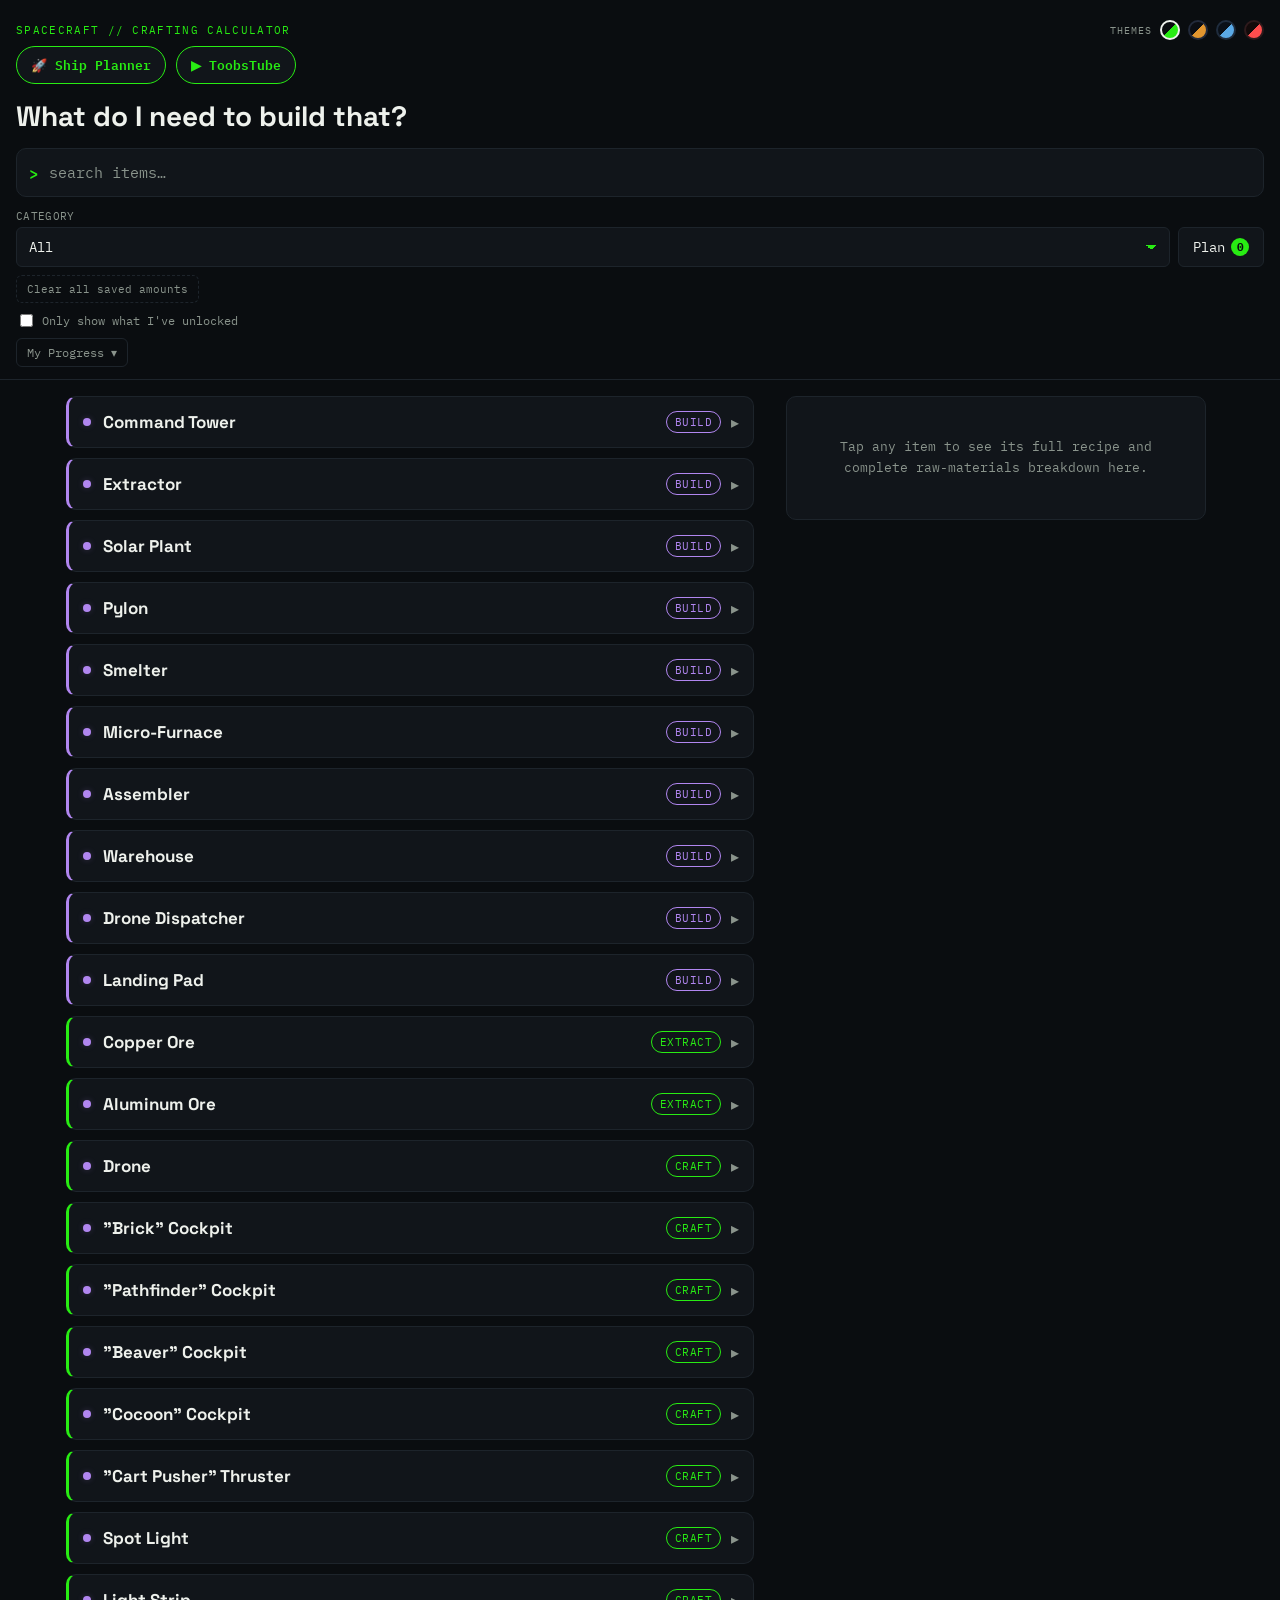
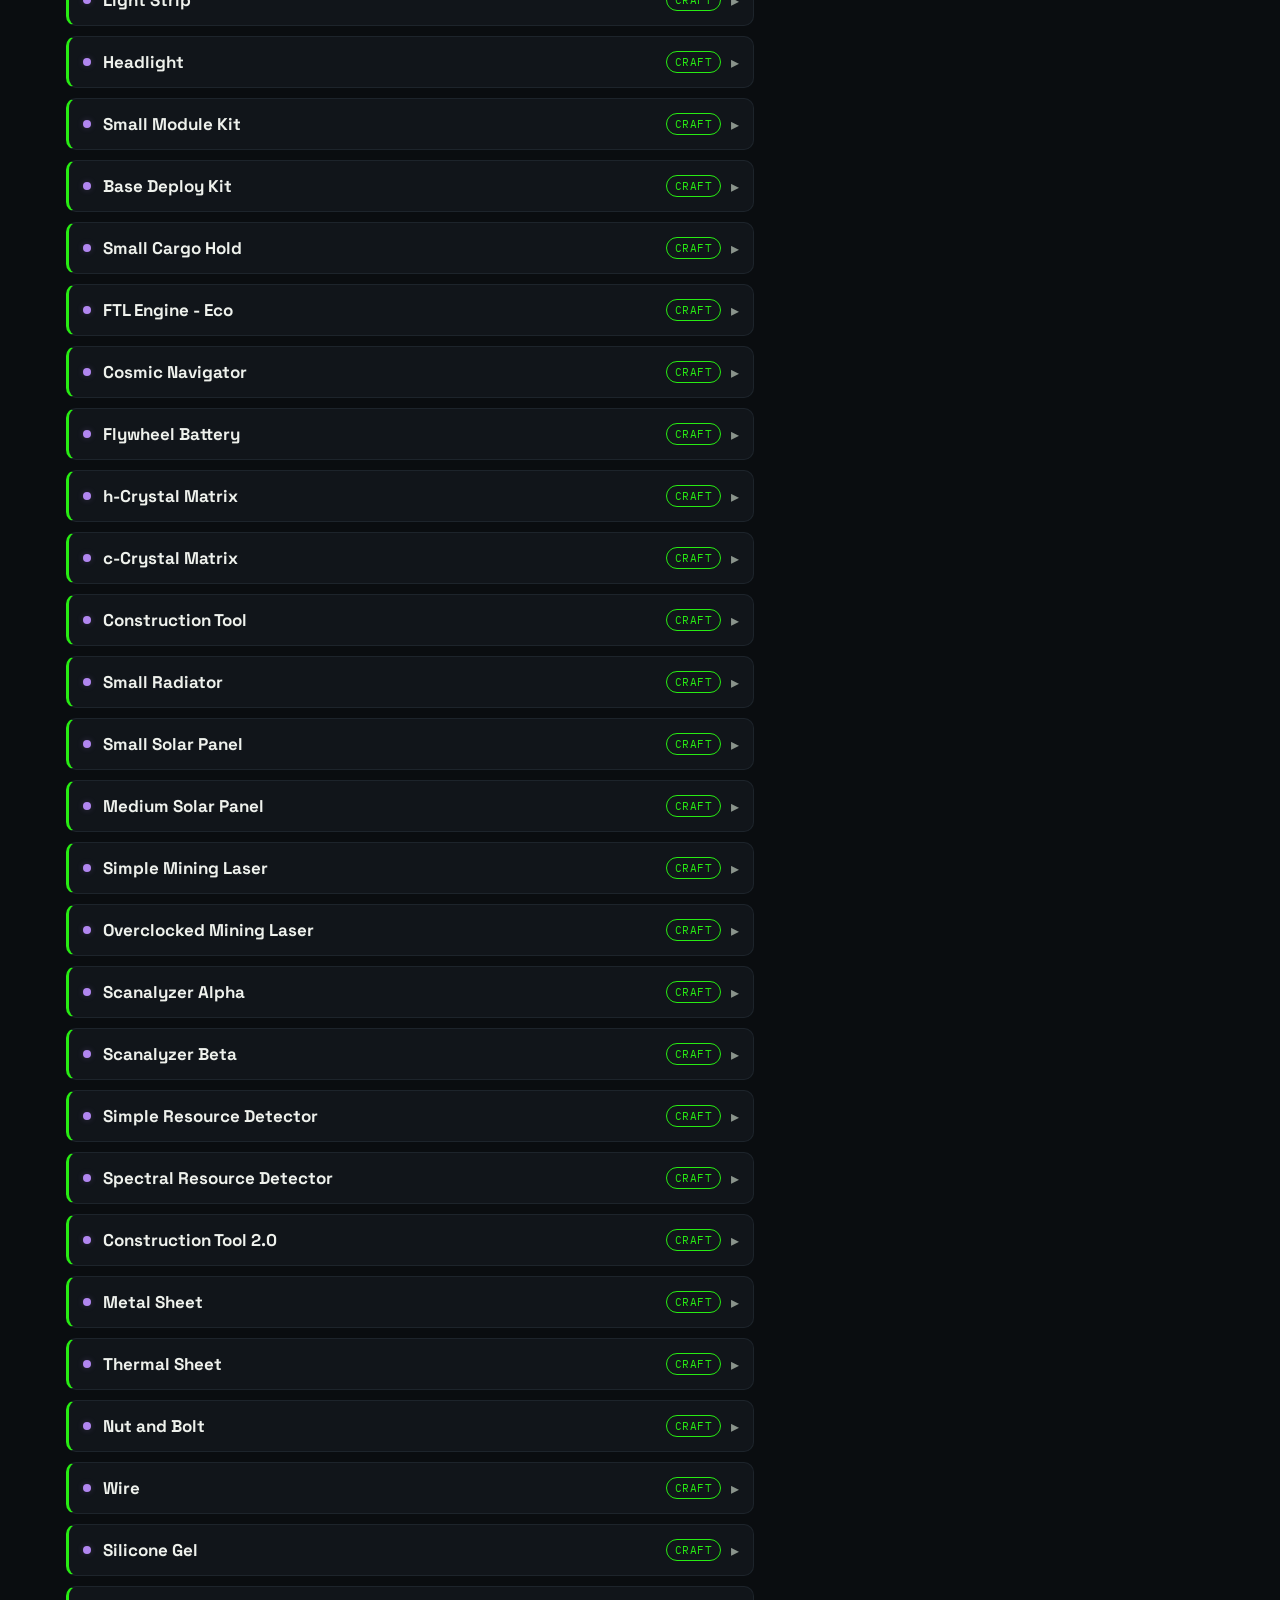
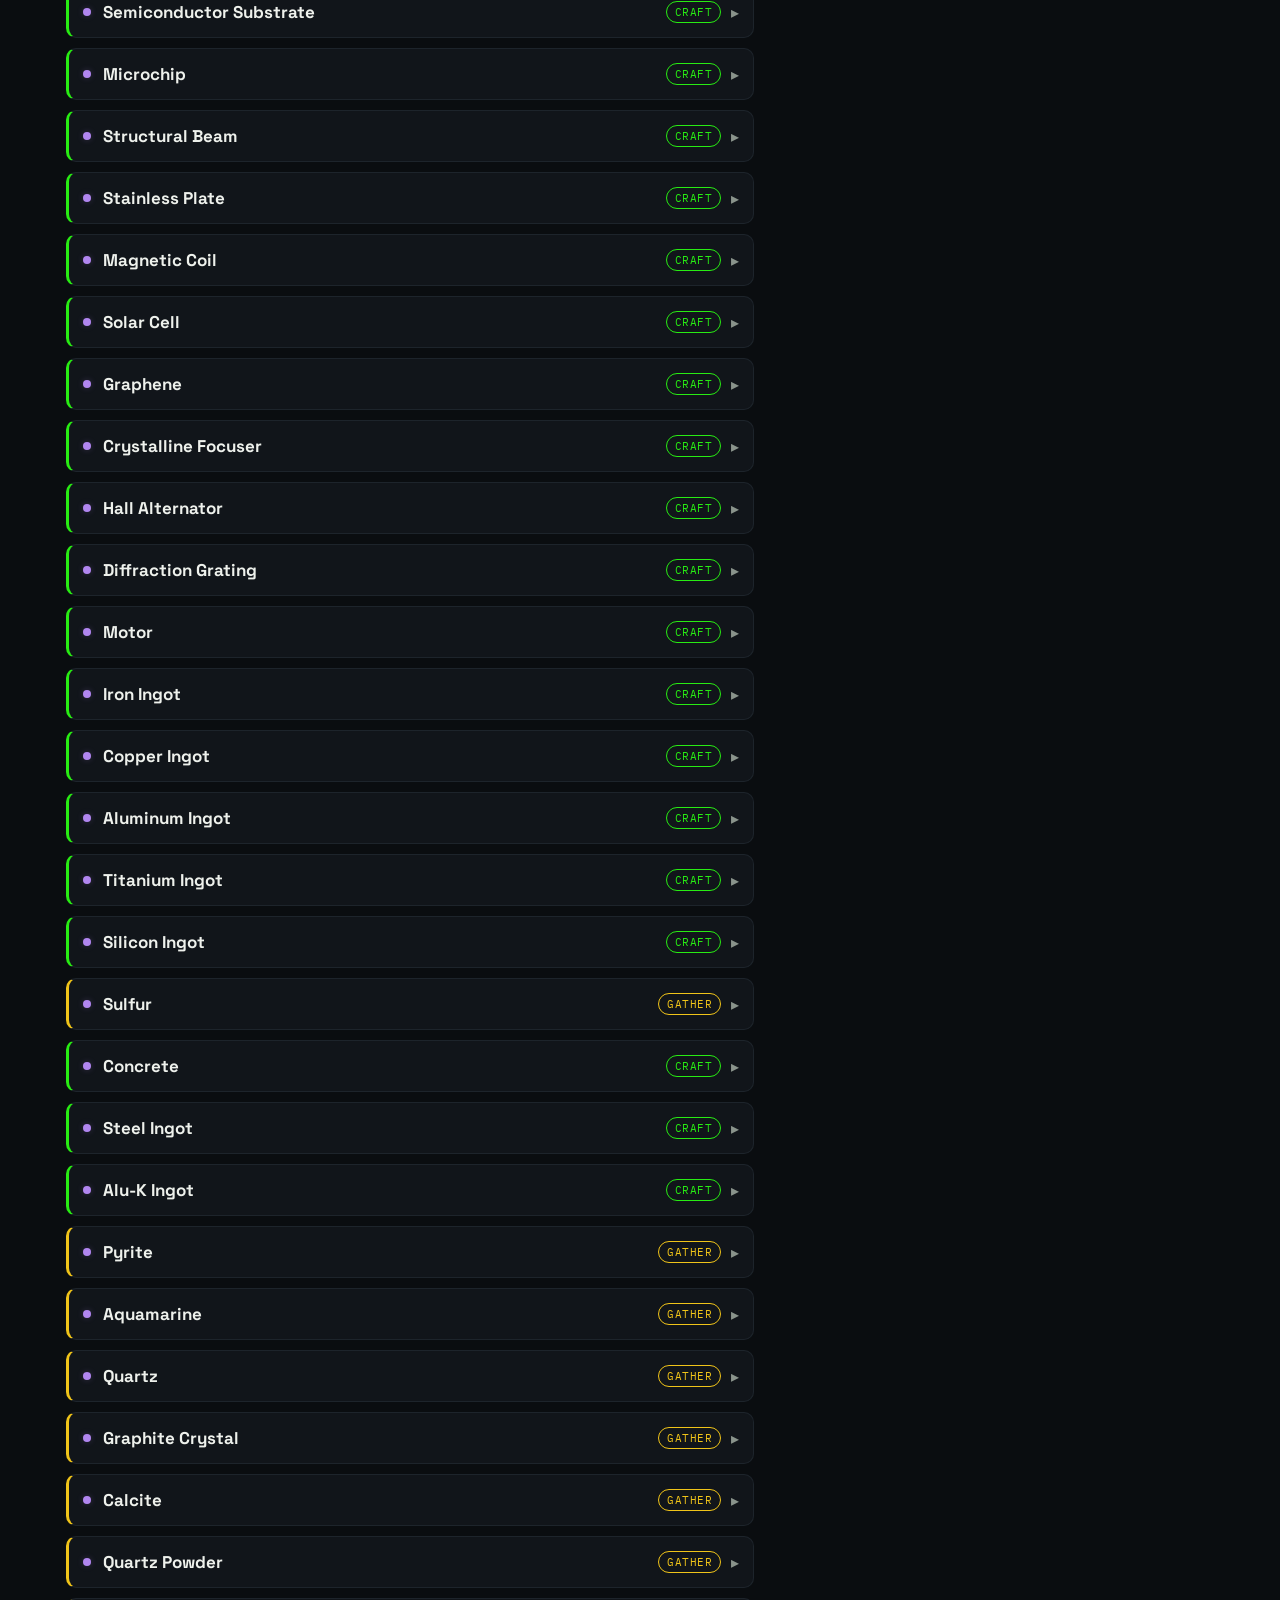
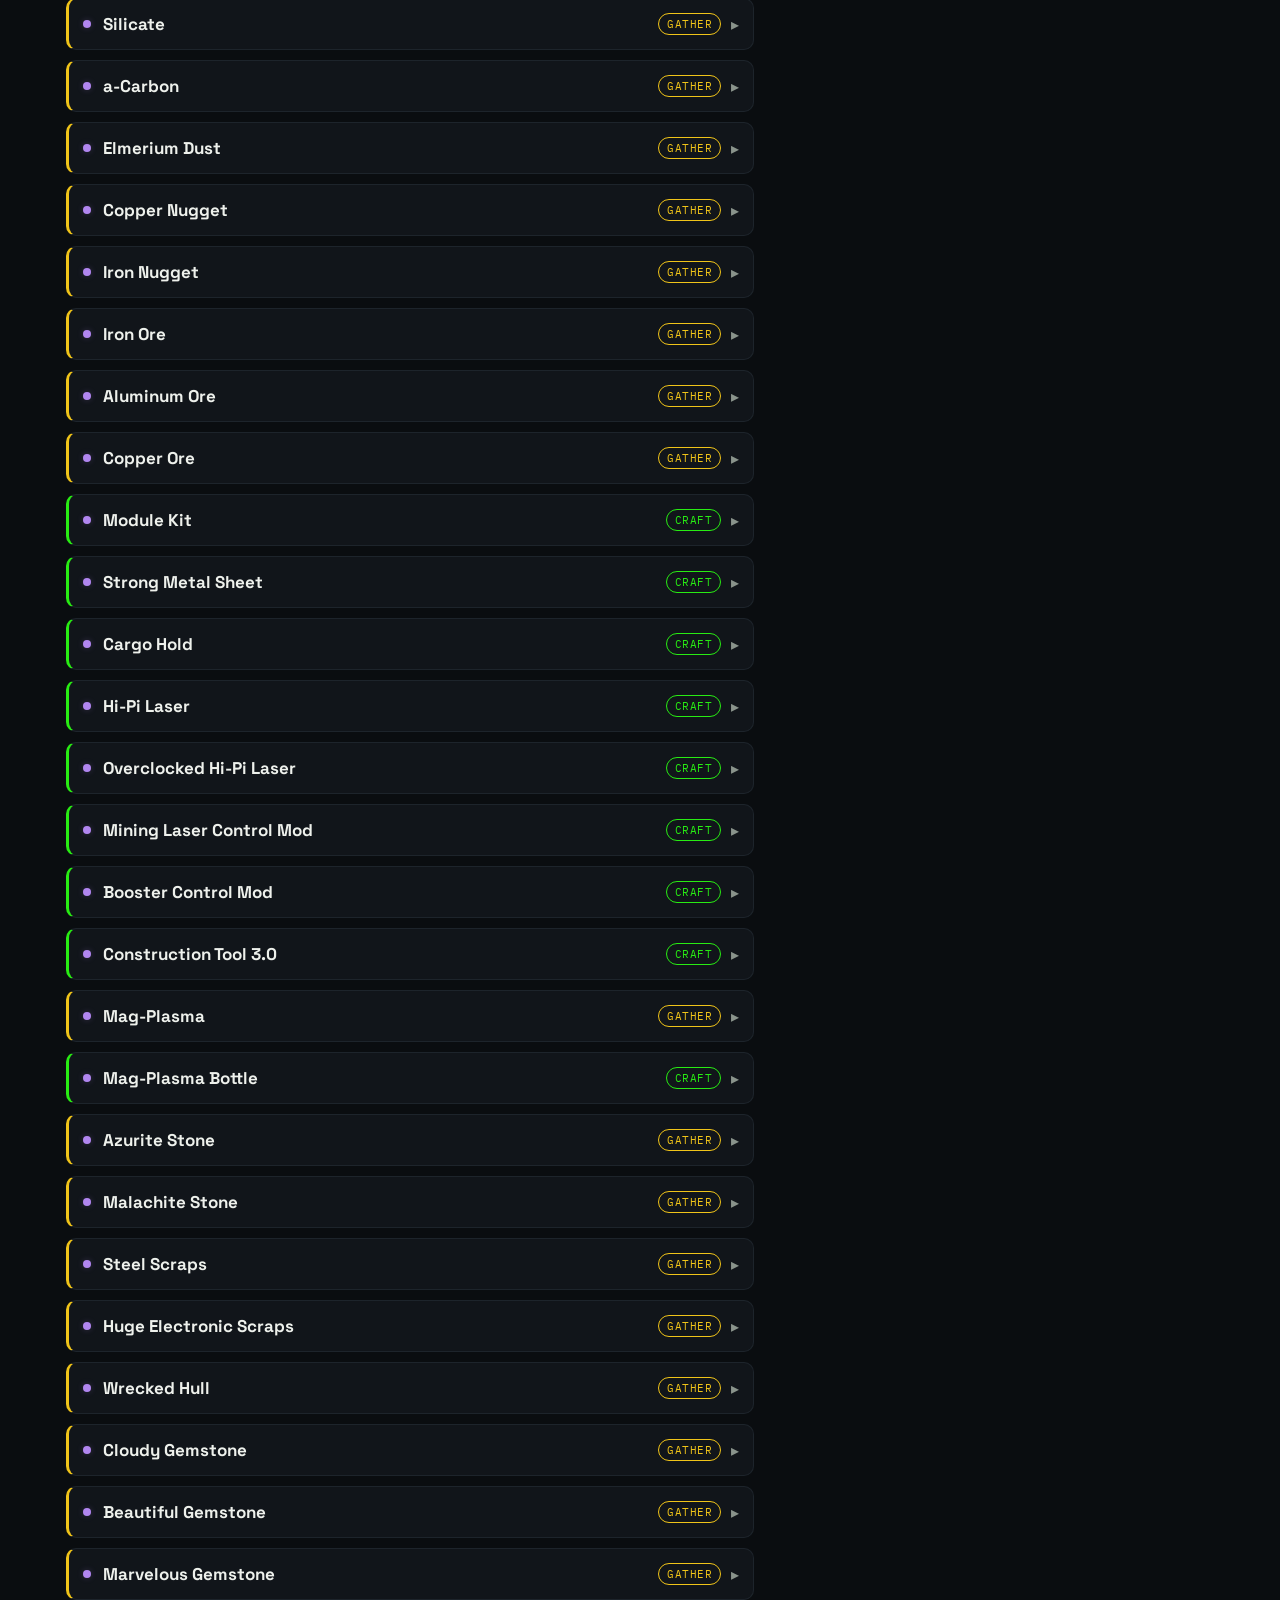
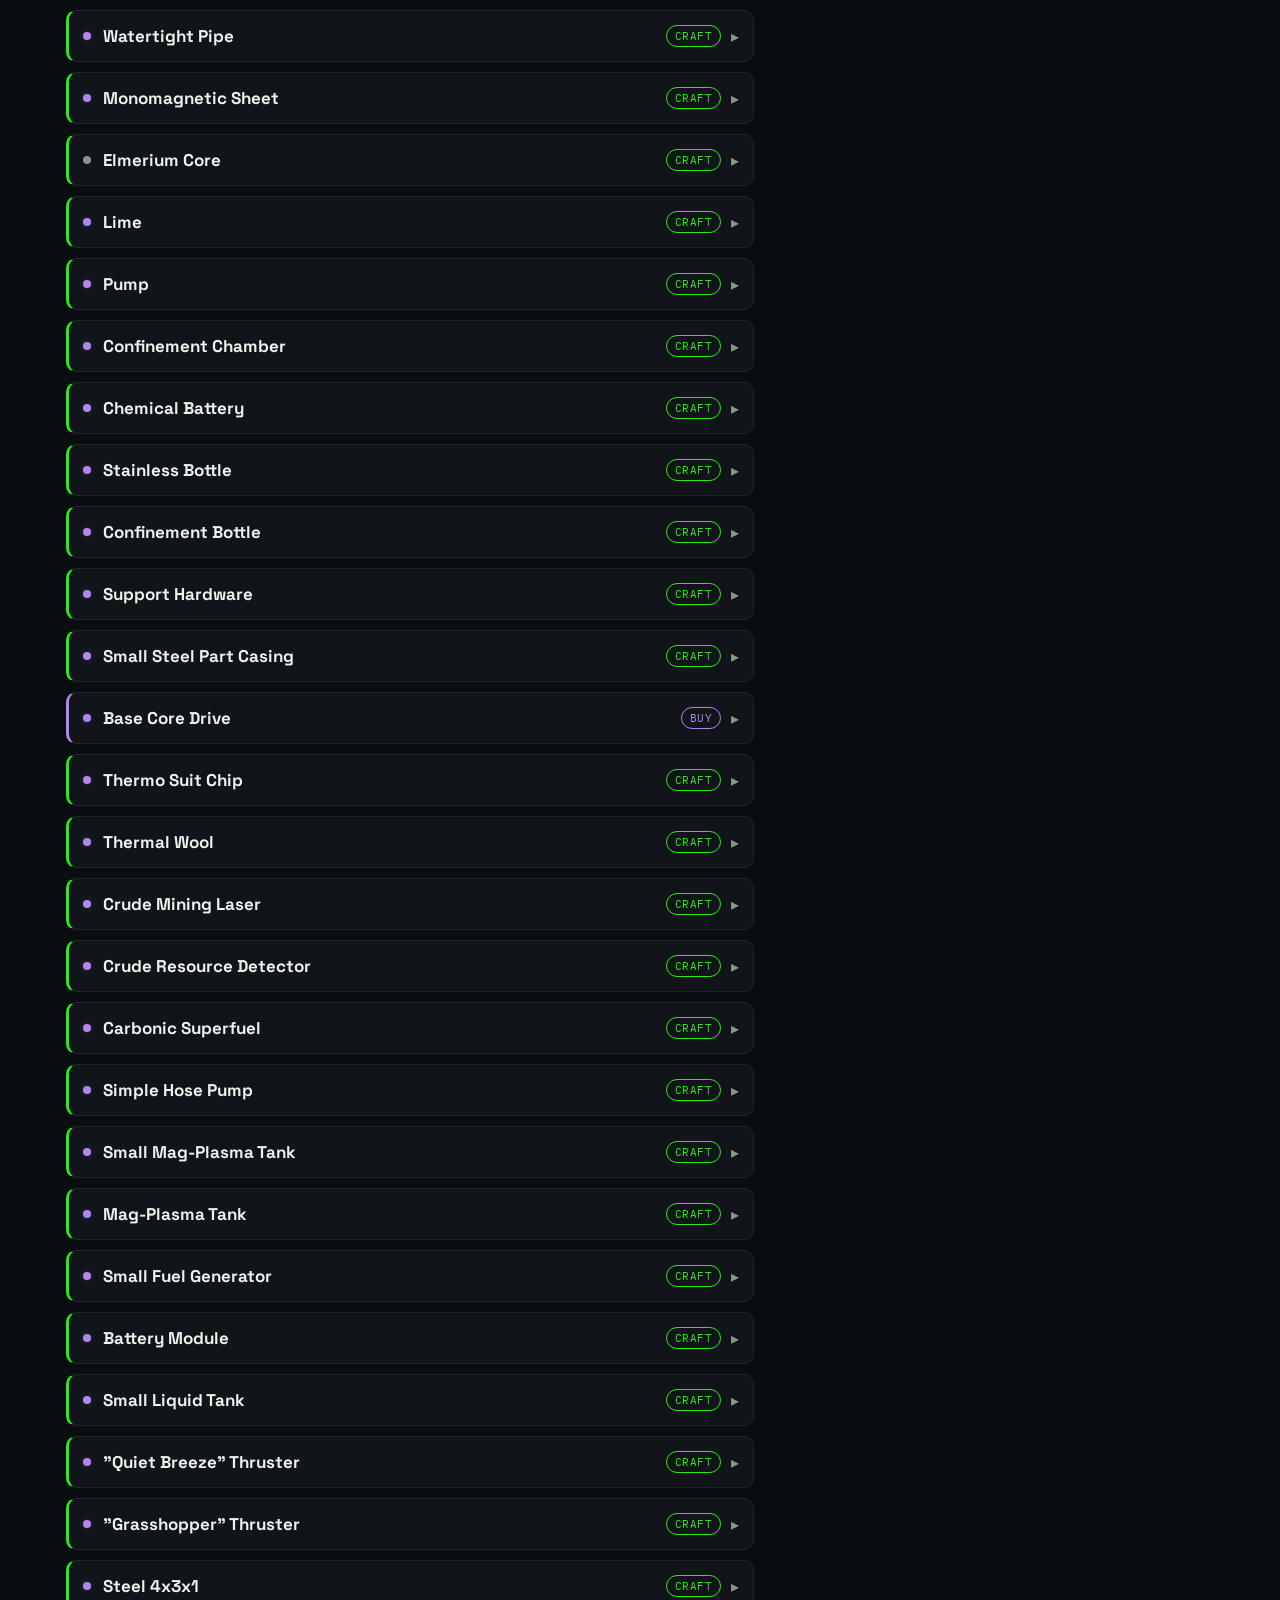
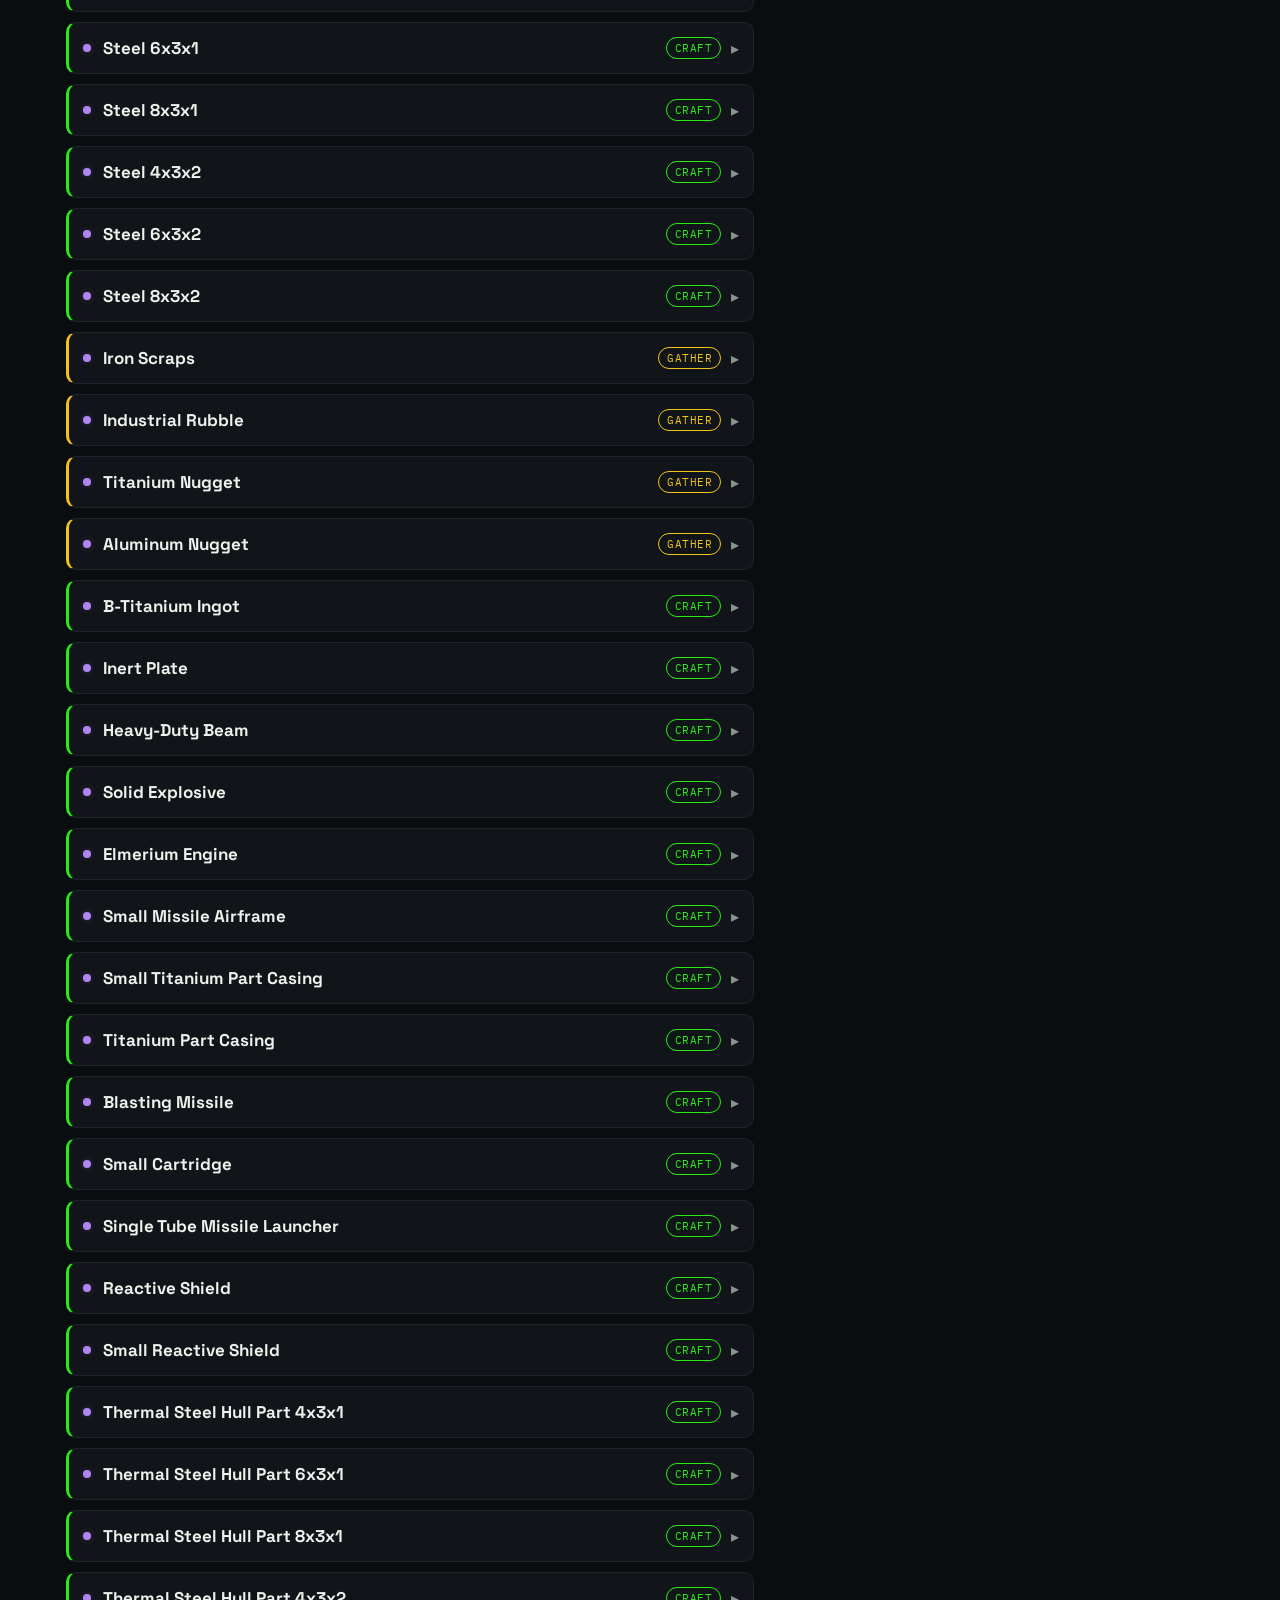
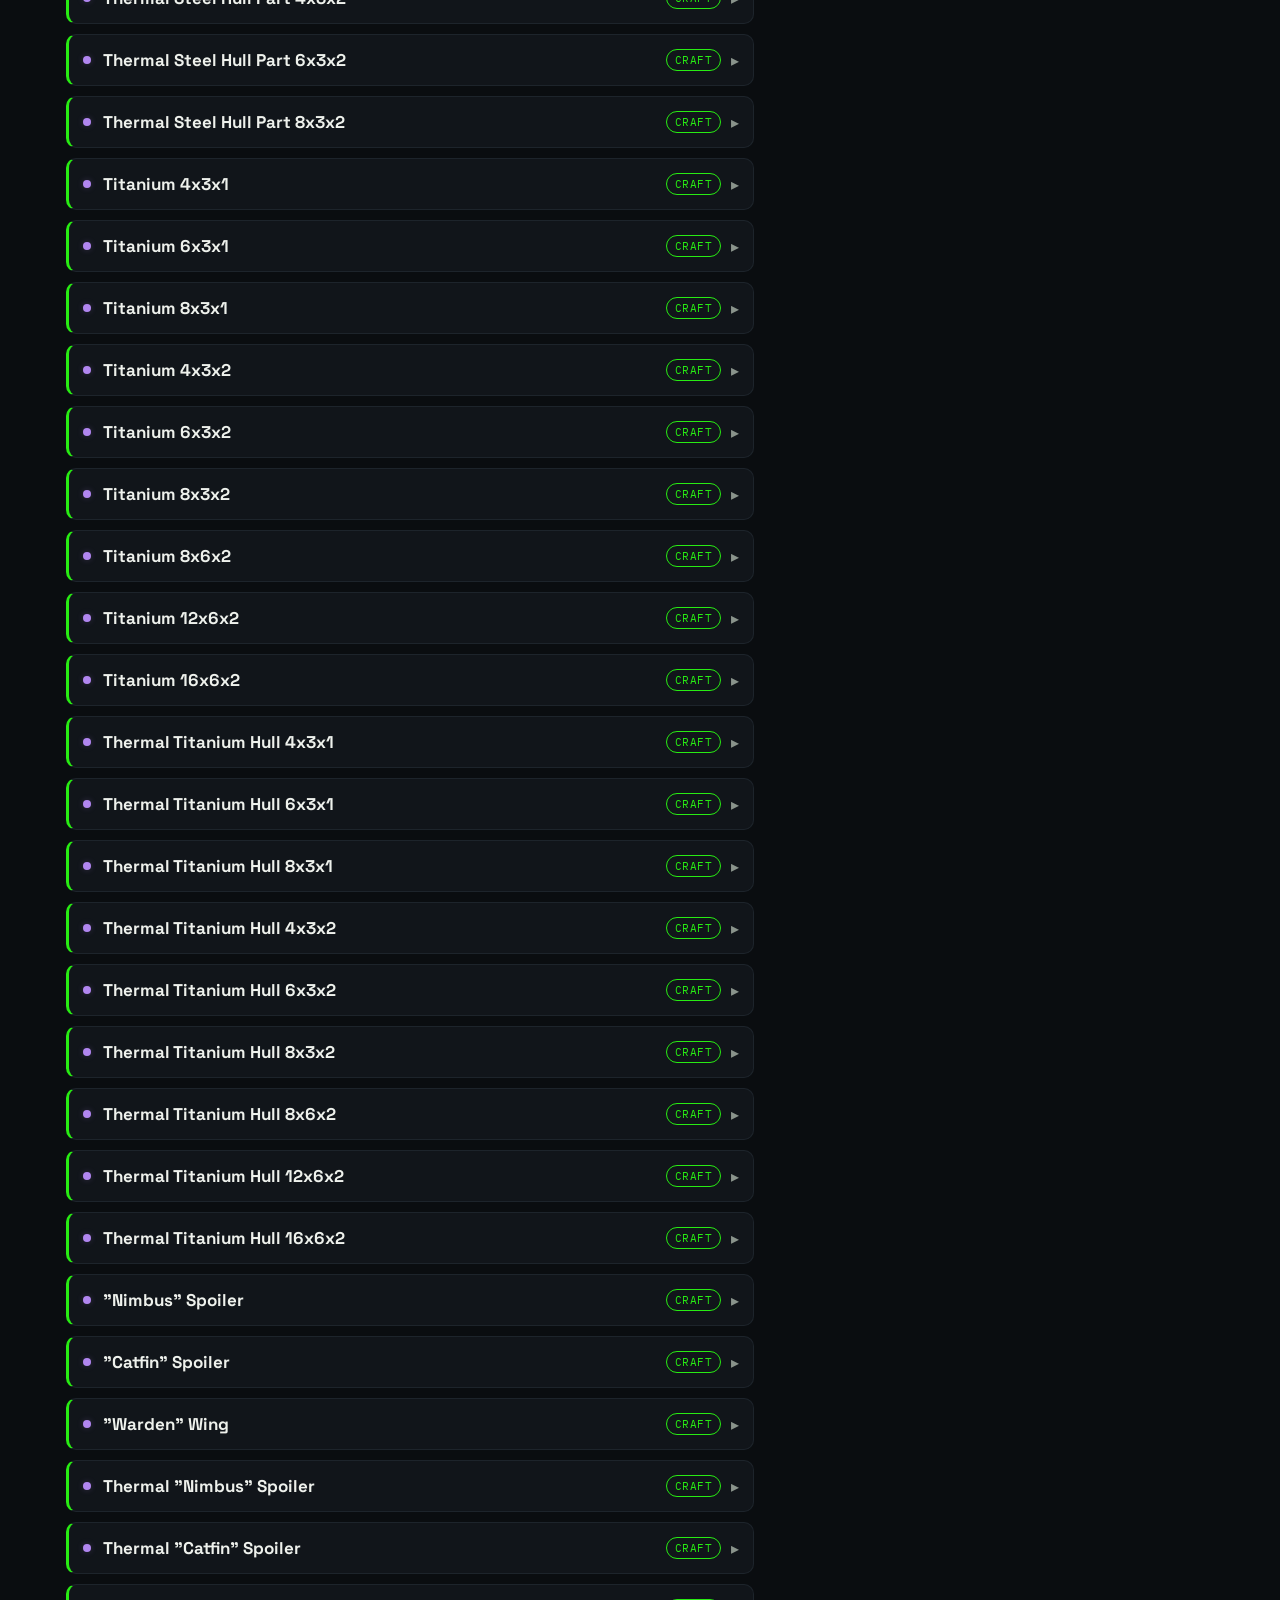
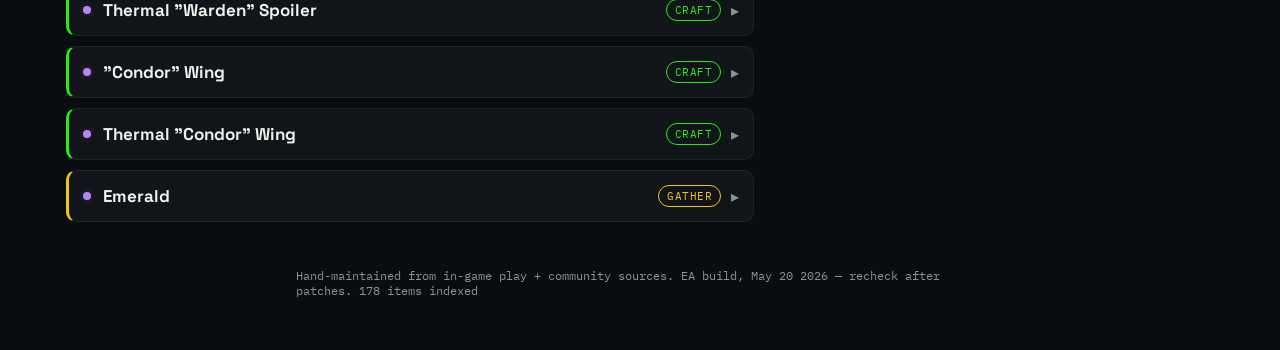
==== commit a979d020: "Update index.html" ====
--- a/spacecraft/index.html
+++ b/spacecraft/index.html
@@ -81,6 +81,6 @@
     </p>
   </footer>
 
-<script src="app.js?v=24"></script>
+<script src="app.js?v=25"></script>
 </body>
 </html>
--- a/spacecraft/style.css
+++ b/spacecraft/style.css
@@ -49,6 +49,27 @@
   --cyan-glow: rgba(111, 224, 208, 0.18);
 }
 
+/* Red Alert — warm alert red as the primary accent, paired with a cool teal so links
+   and secondary accents stay readable against it instead of clashing. Value/success
+   green and tax gold are nudged slightly warmer too so nothing looks out of place. */
+[data-theme="red"] {
+  --bg: #120a0a;
+  --panel: #1c1113;
+  --border: #2e1a1c;
+  --text: #f1e8e6;
+  --text-dim: #a8908d;
+  --amber: #ff4d4d;
+  --amber-glow: rgba(255, 77, 77, 0.2);
+  --cyan: #3ddbd0;
+  --cyan-glow: rgba(61, 219, 208, 0.2);
+  --green: #5fd97a;
+  --green-glow: rgba(95, 217, 122, 0.2);
+  --violet: #d65a8a;
+  --violet-glow: rgba(214, 90, 138, 0.2);
+  --gold: #f0c419;
+  --gold-glow: rgba(240, 196, 25, 0.2);
+}
+
 * { box-sizing: border-box; }
 html, body { margin: 0; padding: 0; }
 
@@ -86,7 +107,14 @@
   text-transform: uppercase;
 }
 
-.theme-picker { display: flex; gap: 8px; flex: 0 0 auto; }
+.theme-picker { display: flex; align-items: center; gap: 8px; flex: 0 0 auto; }
+
+.theme-picker-label {
+  font-size: 10px;
+  letter-spacing: 0.1em;
+  text-transform: uppercase;
+  color: var(--text-dim);
+}
 
 .site-nav {
   display: flex;
@@ -126,6 +154,21 @@
   cursor: pointer;
 }
 .unlocked-toggle-label input { accent-color: var(--green); cursor: pointer; }
+
+.clear-inventory-btn {
+  display: inline-block;
+  margin-top: 8px;
+  background: transparent;
+  border: 1px dashed var(--border);
+  border-radius: 6px;
+  padding: 6px 10px;
+  color: var(--text-dim);
+  font-family: 'IBM Plex Mono', monospace;
+  font-size: 11px;
+  cursor: pointer;
+}
+.clear-inventory-btn:hover { border-color: var(--amber); color: var(--amber); }
+.clear-inventory-btn.confirming { border-color: var(--amber); color: var(--amber); border-style: solid; }
 
 .progress-panel-btn {
   display: block;
@@ -227,6 +270,7 @@
 .theme-dot[data-theme="default"] { background: linear-gradient(135deg, #0a0d10 50%, #28ec13 50%); }
 .theme-dot[data-theme="refinery"] { background: linear-gradient(135deg, #0b0e14 50%, #e2962f 50%); }
 .theme-dot[data-theme="cold"] { background: linear-gradient(135deg, #0a1018 50%, #5aa9e6 50%); }
+.theme-dot[data-theme="red"] { background: linear-gradient(135deg, #120a0a 50%, #ff4d4d 50%); }
 
 h1 {
   font-family: 'Space Grotesk', sans-serif;
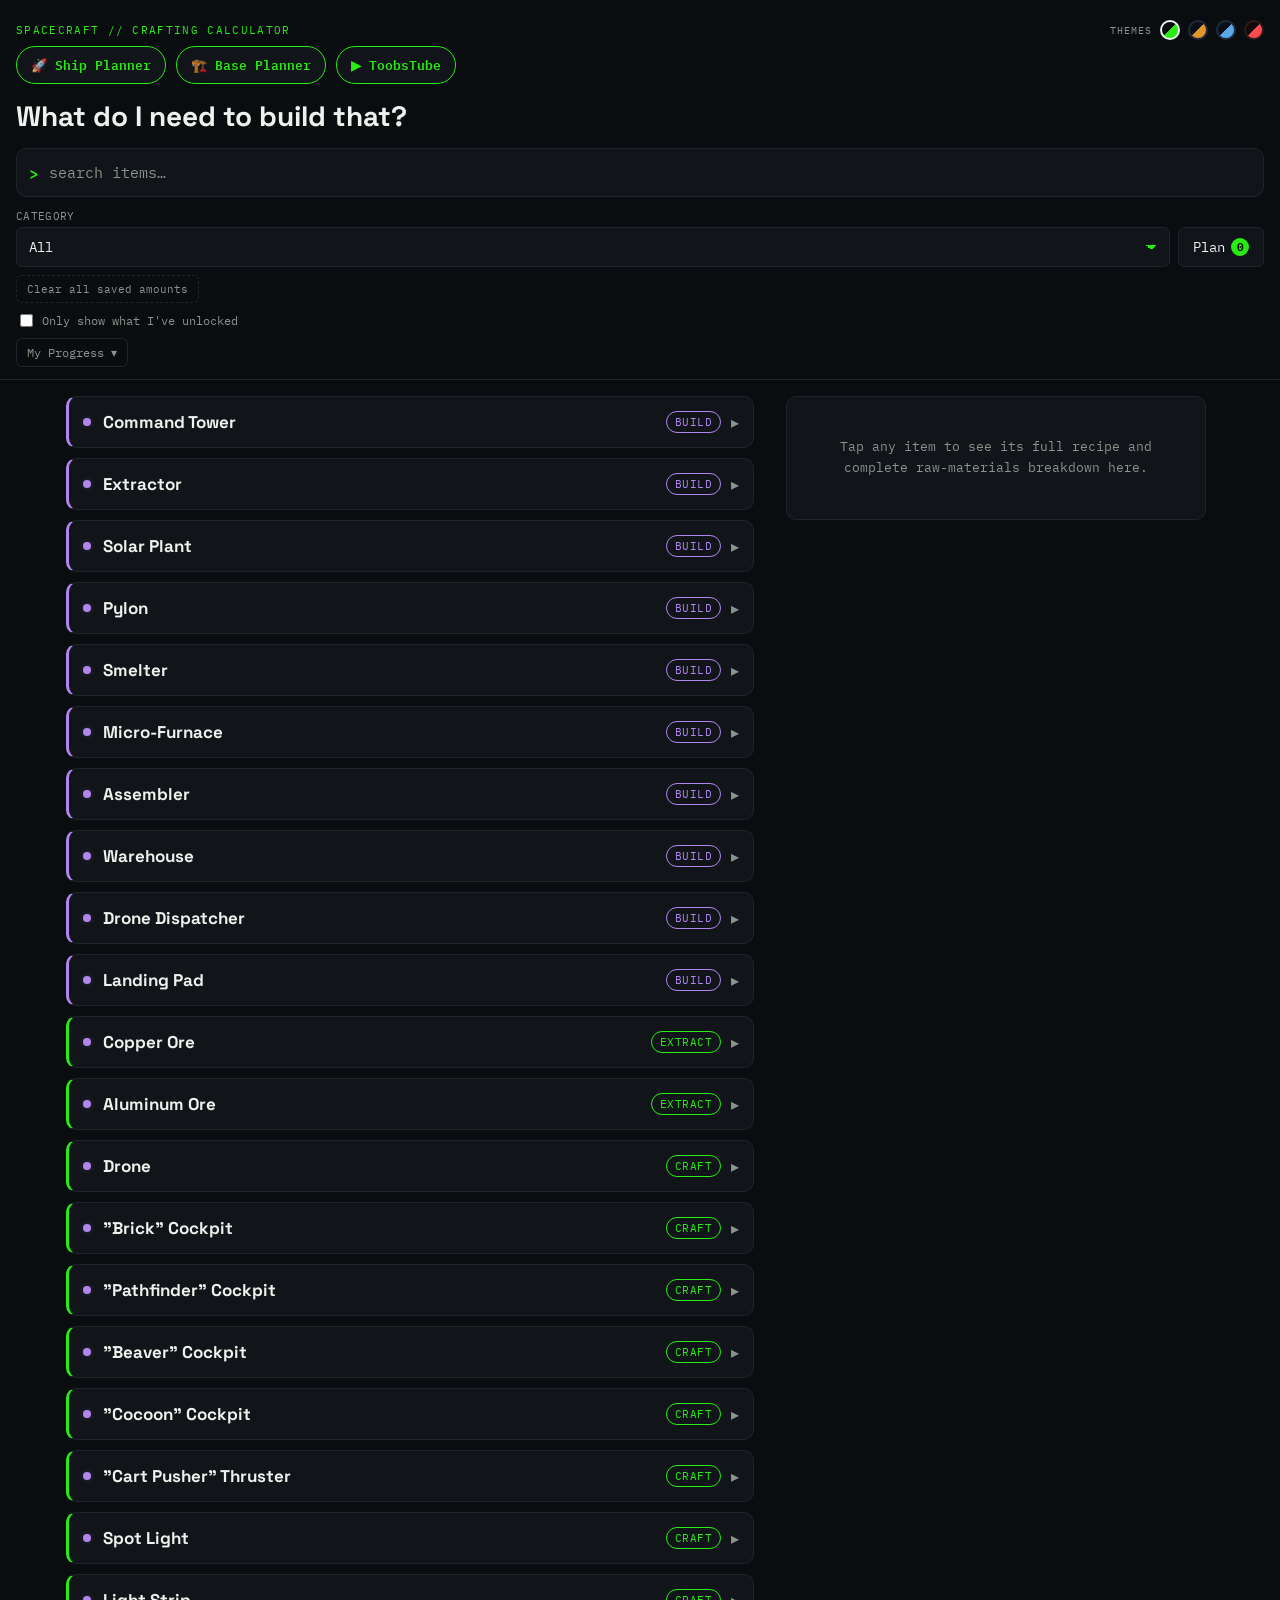
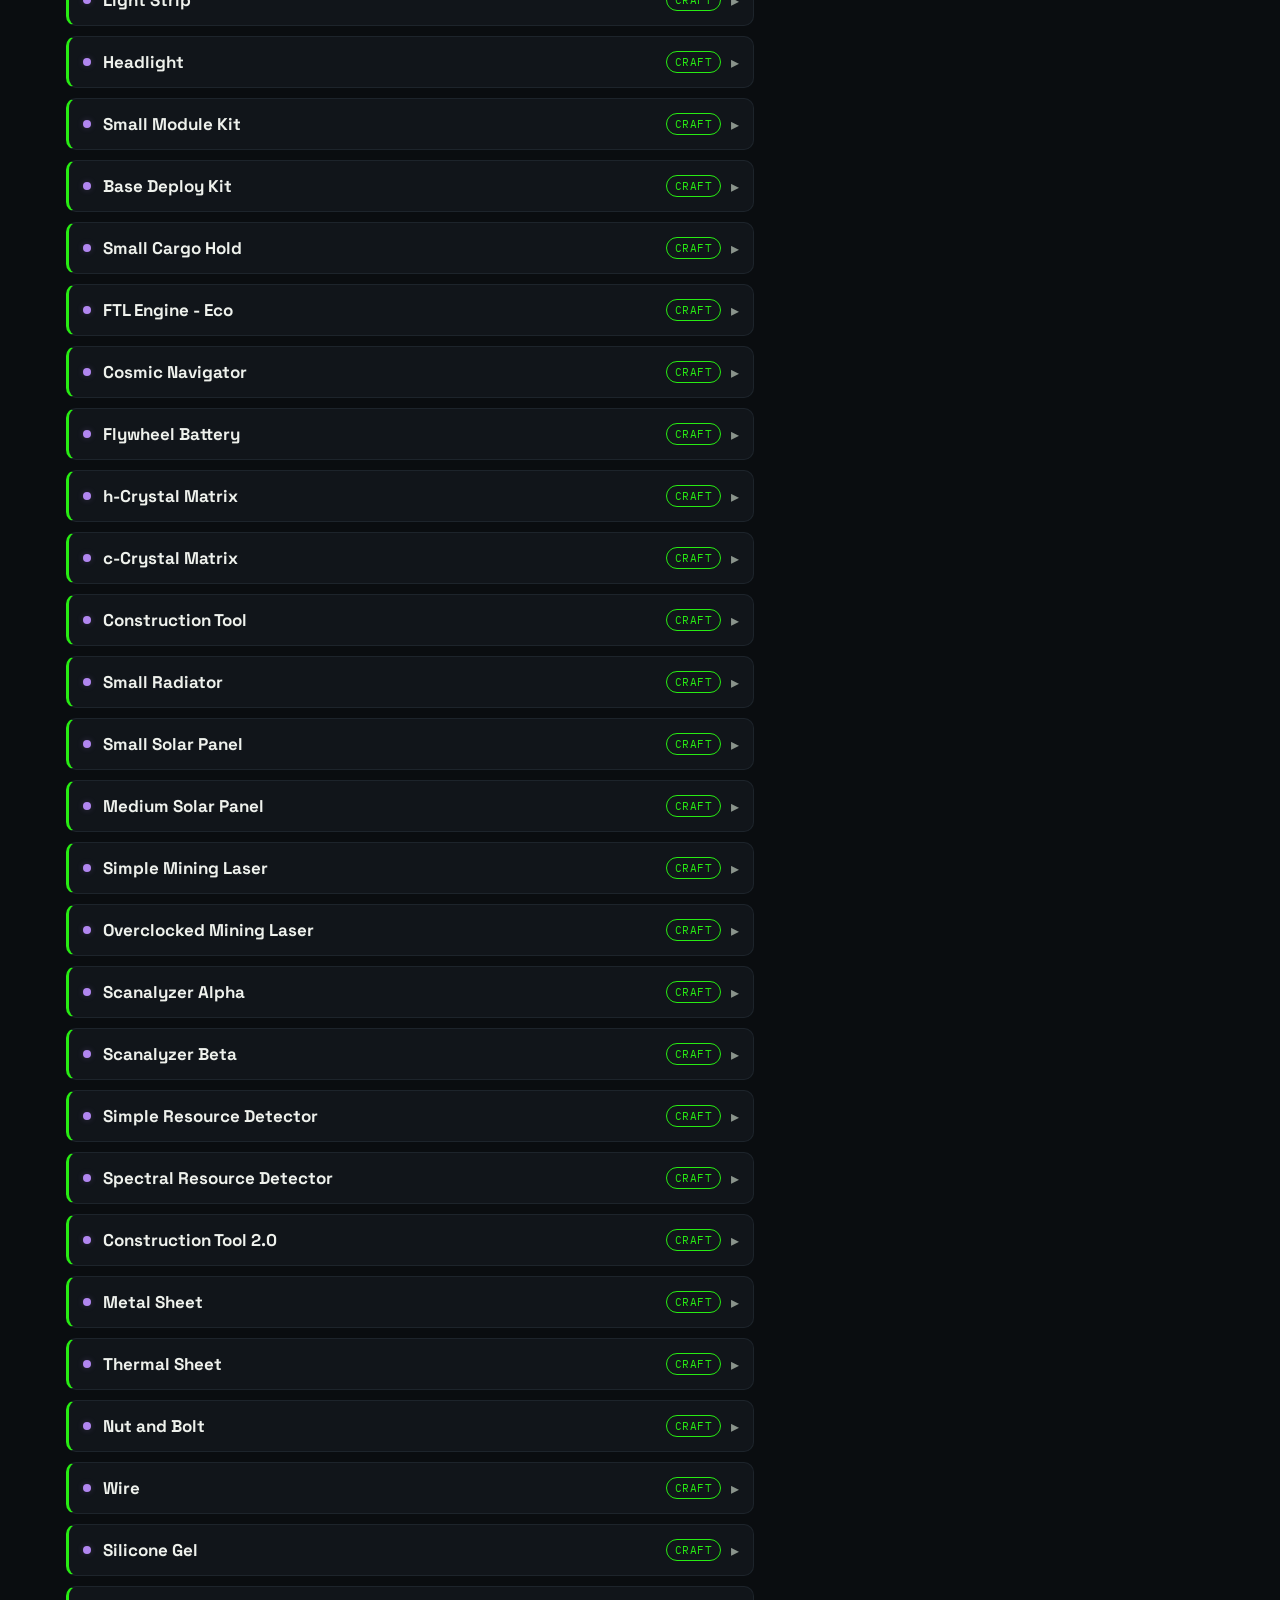
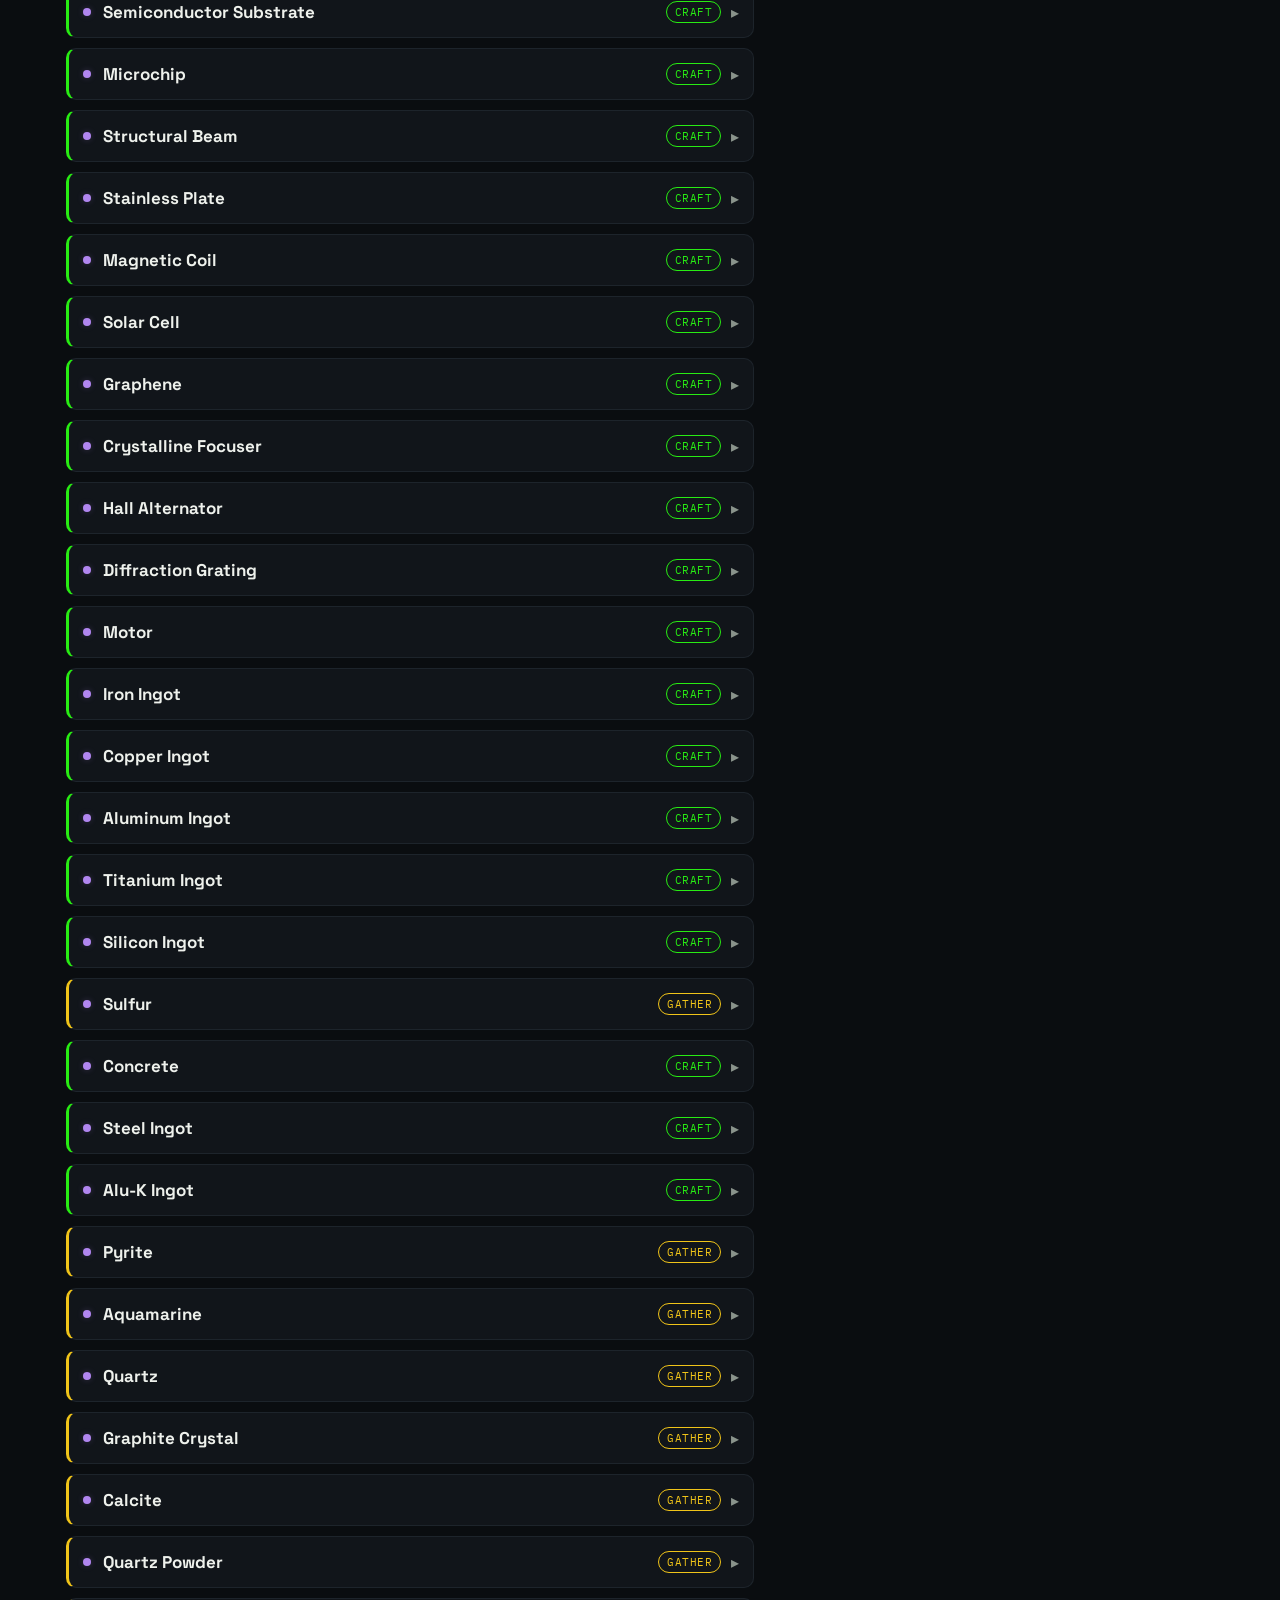
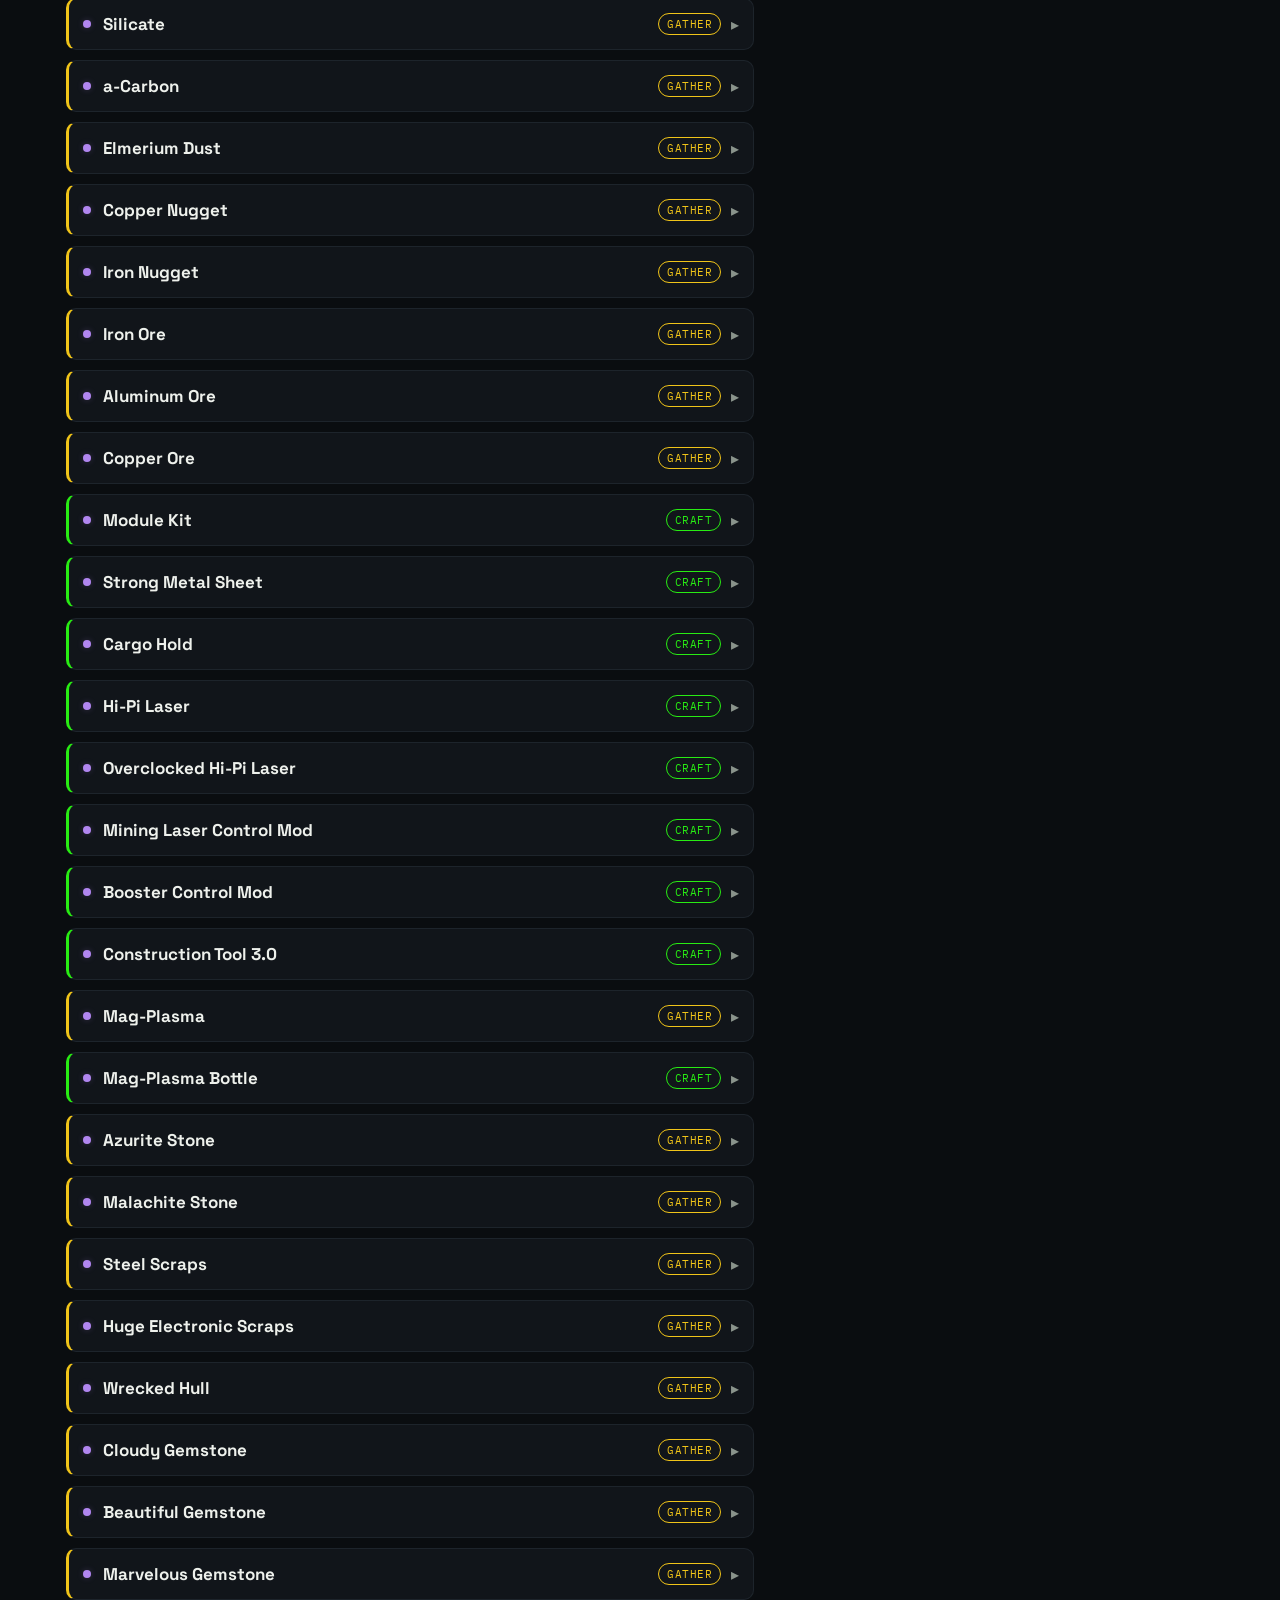
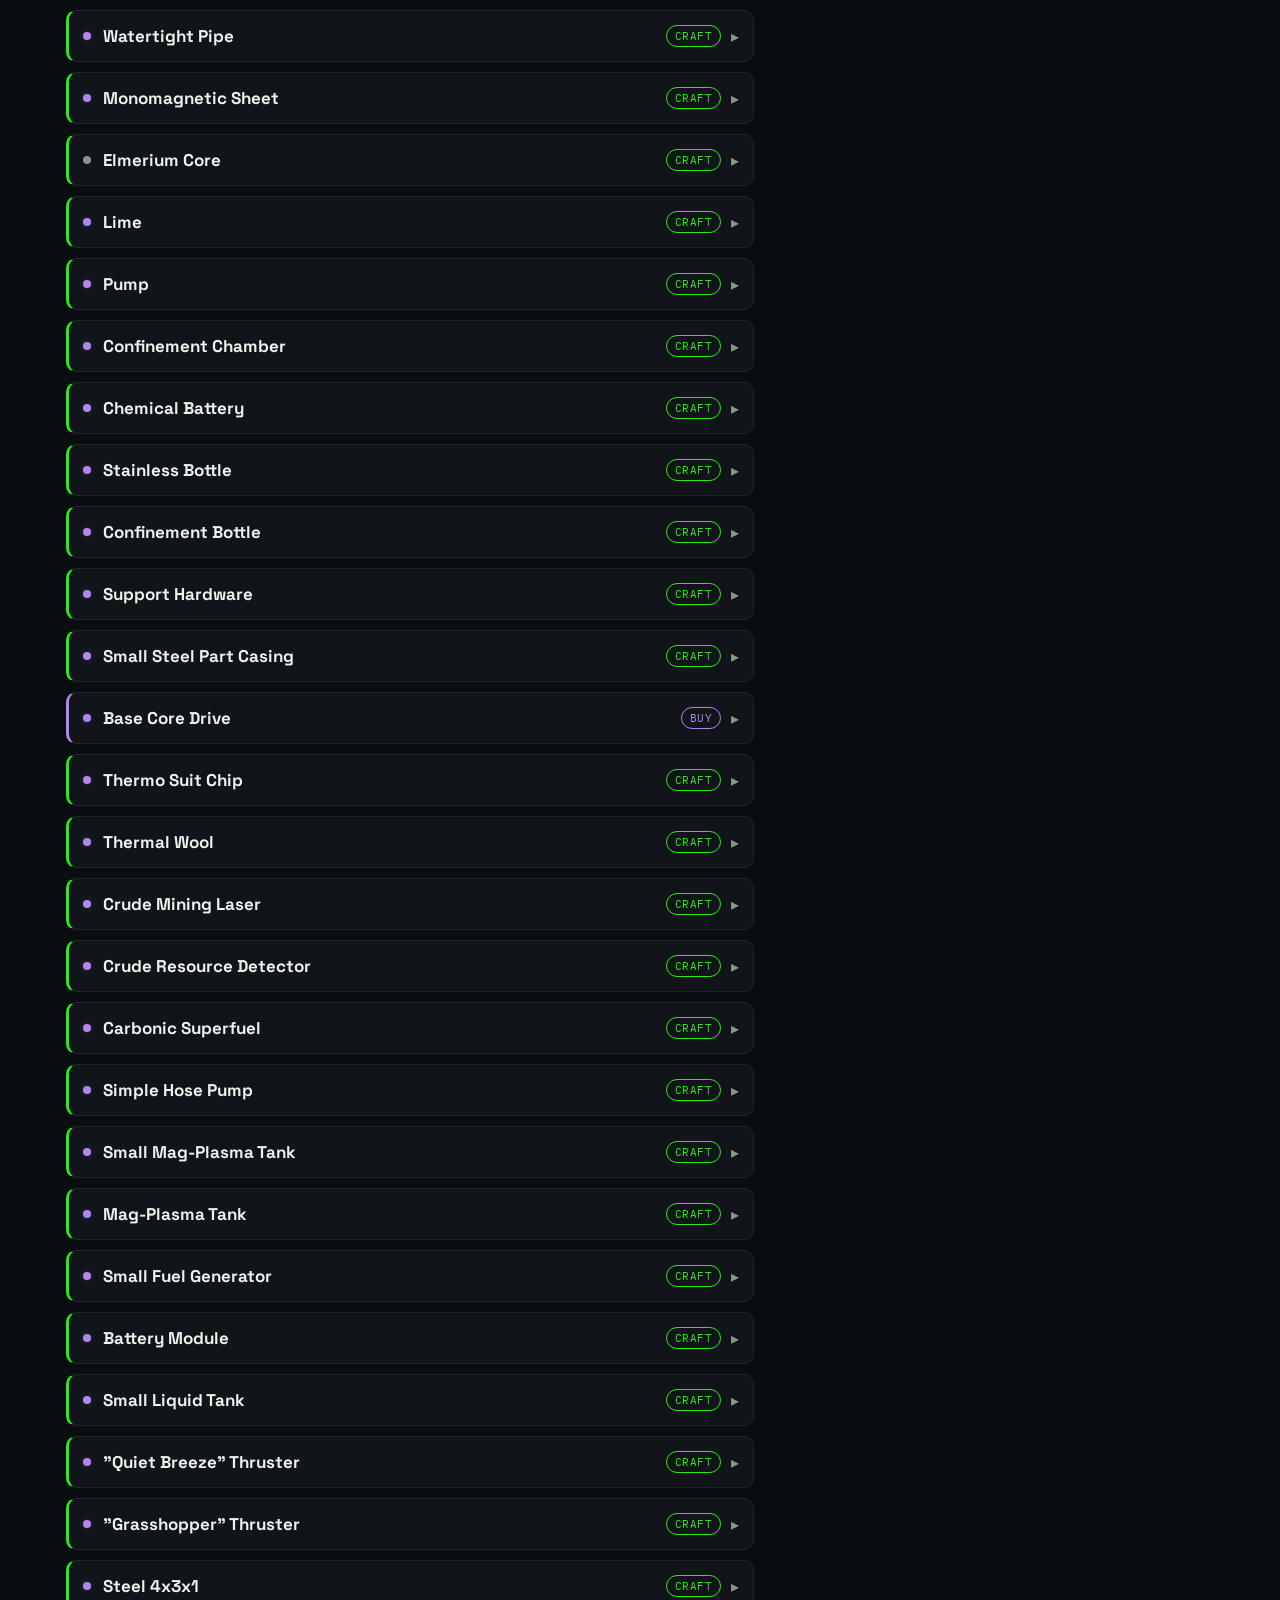
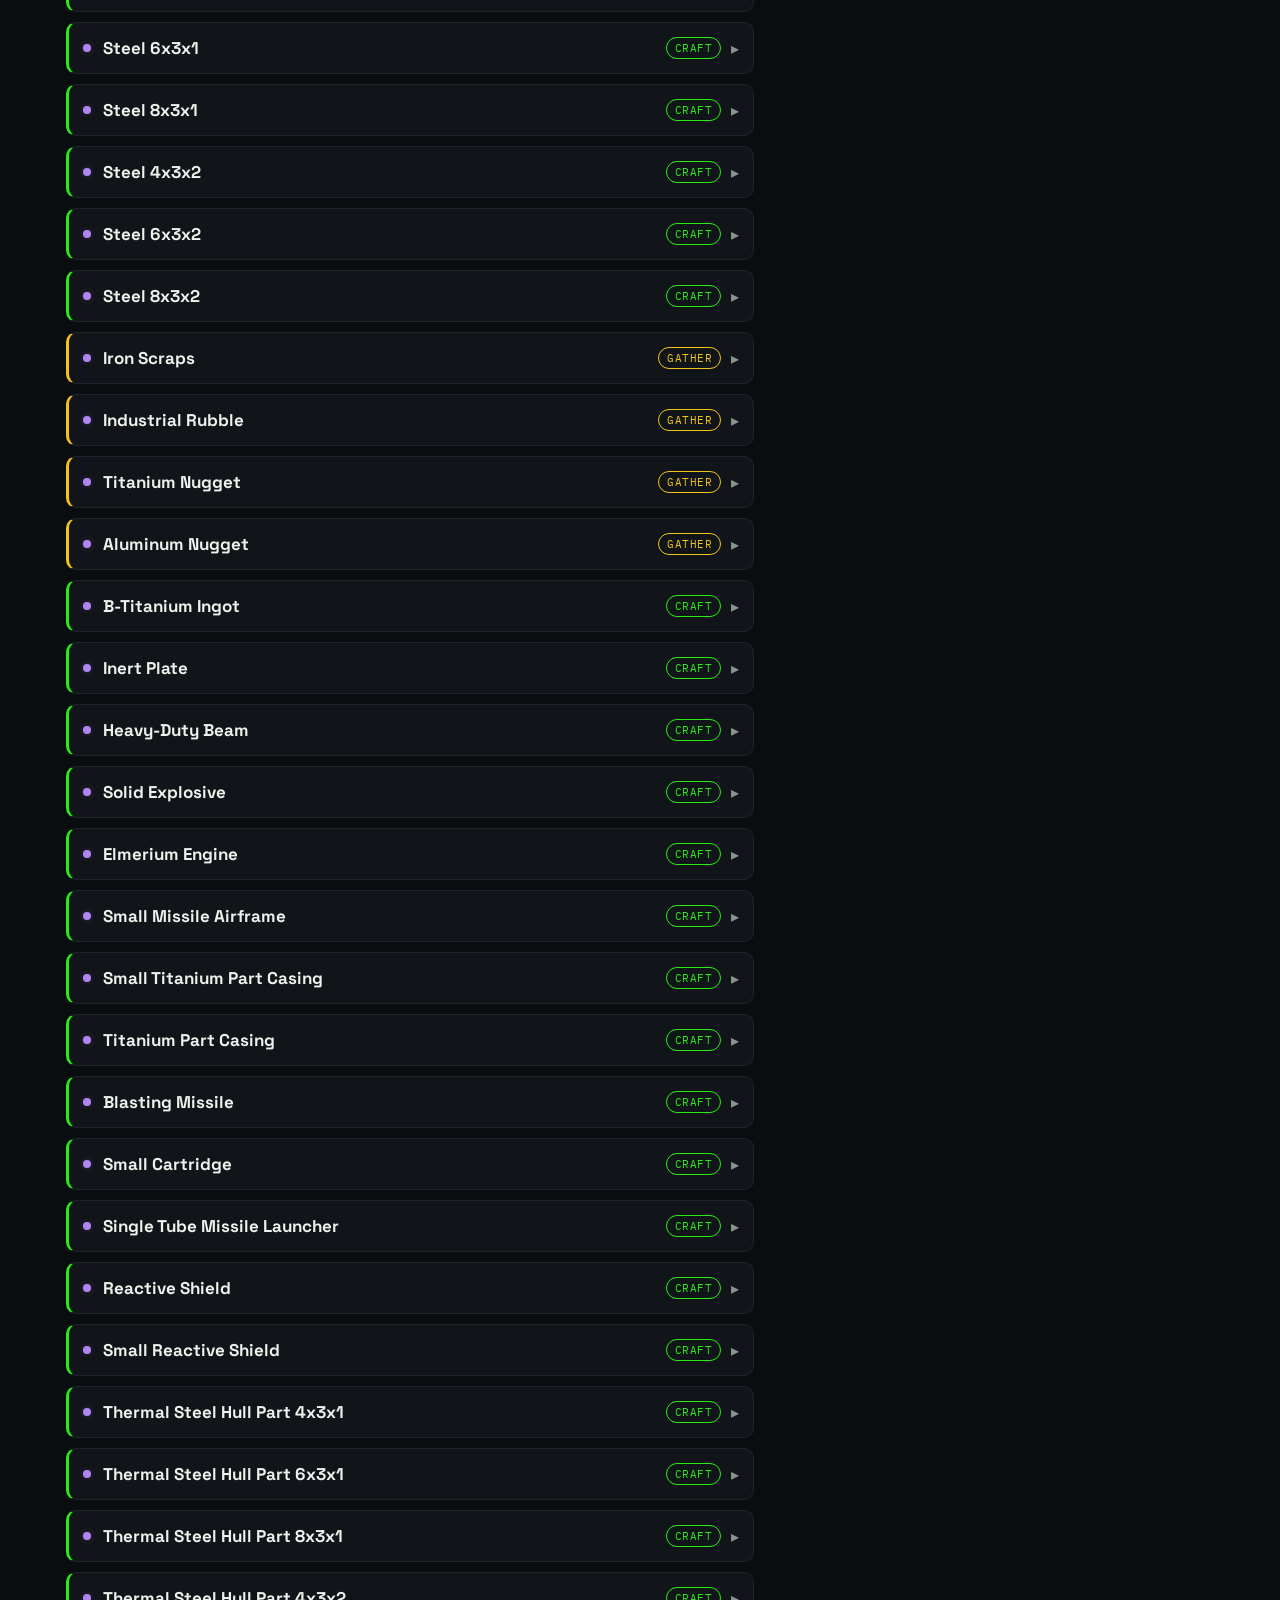
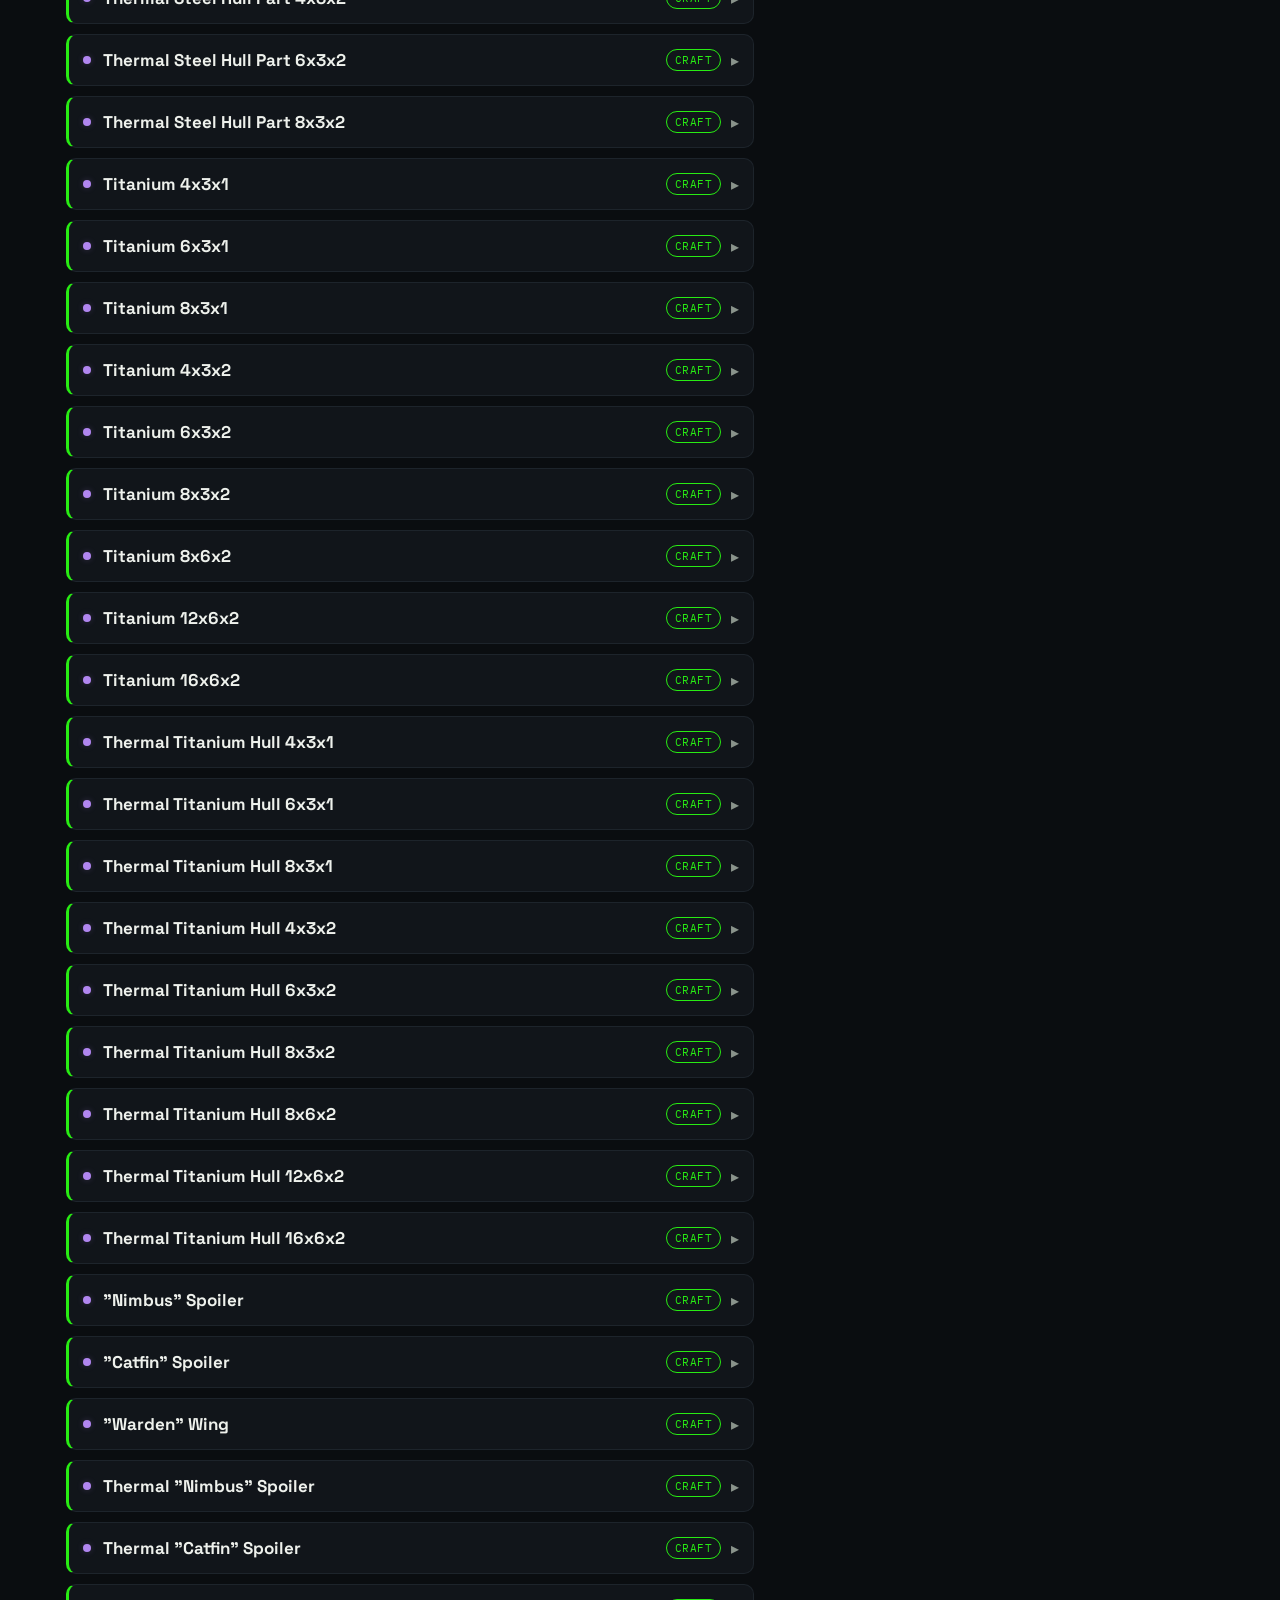
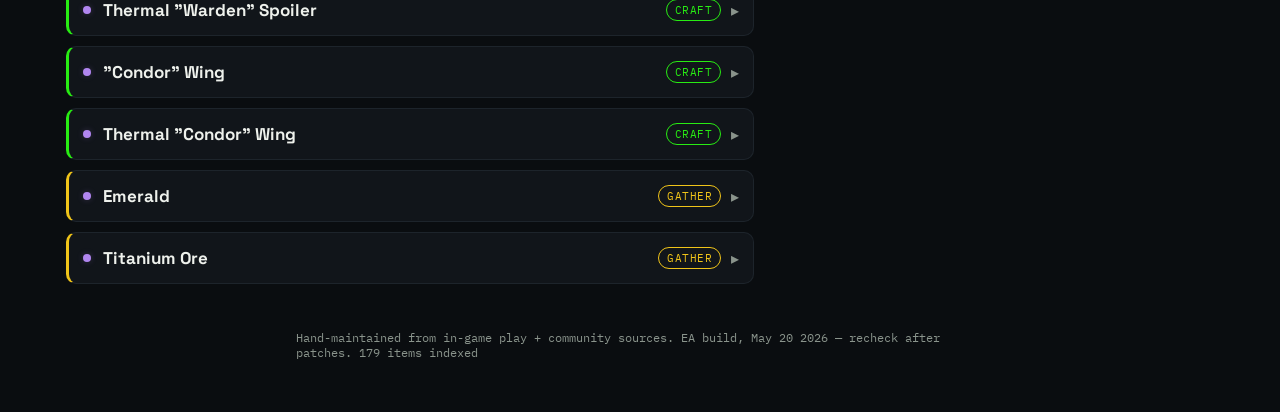
==== commit ec5c5428: "Update stylesheet version and add Base Planner link" ====
--- a/spacecraft/index.html
+++ b/spacecraft/index.html
@@ -10,7 +10,7 @@
 <link rel="preconnect" href="https://fonts.googleapis.com">
 <link rel="preconnect" href="https://fonts.gstatic.com" crossorigin>
 <link href="https://fonts.googleapis.com/css2?family=Space+Grotesk:wght@500;700&family=IBM+Plex+Mono:wght@400;500;600&display=swap" rel="stylesheet">
-<link rel="stylesheet" href="style.css?v=16">
+<link rel="stylesheet" href="style.css?v=18">
 </head>
 <body>
 
@@ -27,6 +27,7 @@
     </div>
     <nav class="site-nav">
       <a class="nav-pill" href="ship.html">🚀 Ship Planner</a>
+      <a class="nav-pill" href="base.html">🏗️ Base Planner</a>
       <a class="nav-pill" href="https://toobstube.com" target="_blank" rel="noopener">▶ ToobsTube</a>
     </nav>
     <h1>What do I need to build that?</h1>
@@ -81,6 +82,6 @@
     </p>
   </footer>
 
-<script src="app.js?v=25"></script>
+<script src="app.js?v=26"></script>
 </body>
 </html>
--- a/spacecraft/style.css
+++ b/spacecraft/style.css
@@ -927,15 +927,32 @@
 .reset-amounts-btn.confirming { border-color: var(--amber); color: var(--amber); border-style: solid; }
 
 .material-row {
-  display: flex;
-  align-items: center;
-  gap: 10px;
   padding: 6px 0;
   border-bottom: 1px dashed var(--border);
   font-size: 14px;
 }
 .raw-list .material-row:last-child { border-bottom: none; }
-.material-row .ing-name { flex: 1; }
+
+.material-row-main {
+  display: flex;
+  align-items: center;
+  gap: 10px;
+}
+.material-row-main .ing-name { flex: 1; }
+
+.alt-raw-note {
+  display: flex;
+  align-items: center;
+  justify-content: space-between;
+  gap: 10px;
+  margin-top: 4px;
+  padding: 4px 2px 0;
+  color: var(--text-dim);
+  font-size: 11.5px;
+  font-style: italic;
+}
+.alt-raw-note .row-have-wrap { font-style: normal; }
+.alt-raw-note .ship-have-wrap { font-style: normal; }
 
 .row-have-wrap {
   display: flex;
@@ -1042,15 +1059,18 @@
 
 /* ---------- Ship Planner: combined materials list ---------- */
 .ship-mat-row {
-  display: flex;
-  align-items: center;
-  gap: 10px;
   padding: 6px 0;
   border-bottom: 1px dashed var(--border);
   font-size: 14px;
 }
 .ship-mat-row:last-child { border-bottom: none; }
-.ship-mat-row .ing-name { flex: 1; }
+
+.ship-mat-row-main {
+  display: flex;
+  align-items: center;
+  gap: 10px;
+}
+.ship-mat-row-main .ing-name { flex: 1; }
 
 .ship-mat-qty {
   color: var(--text-dim);
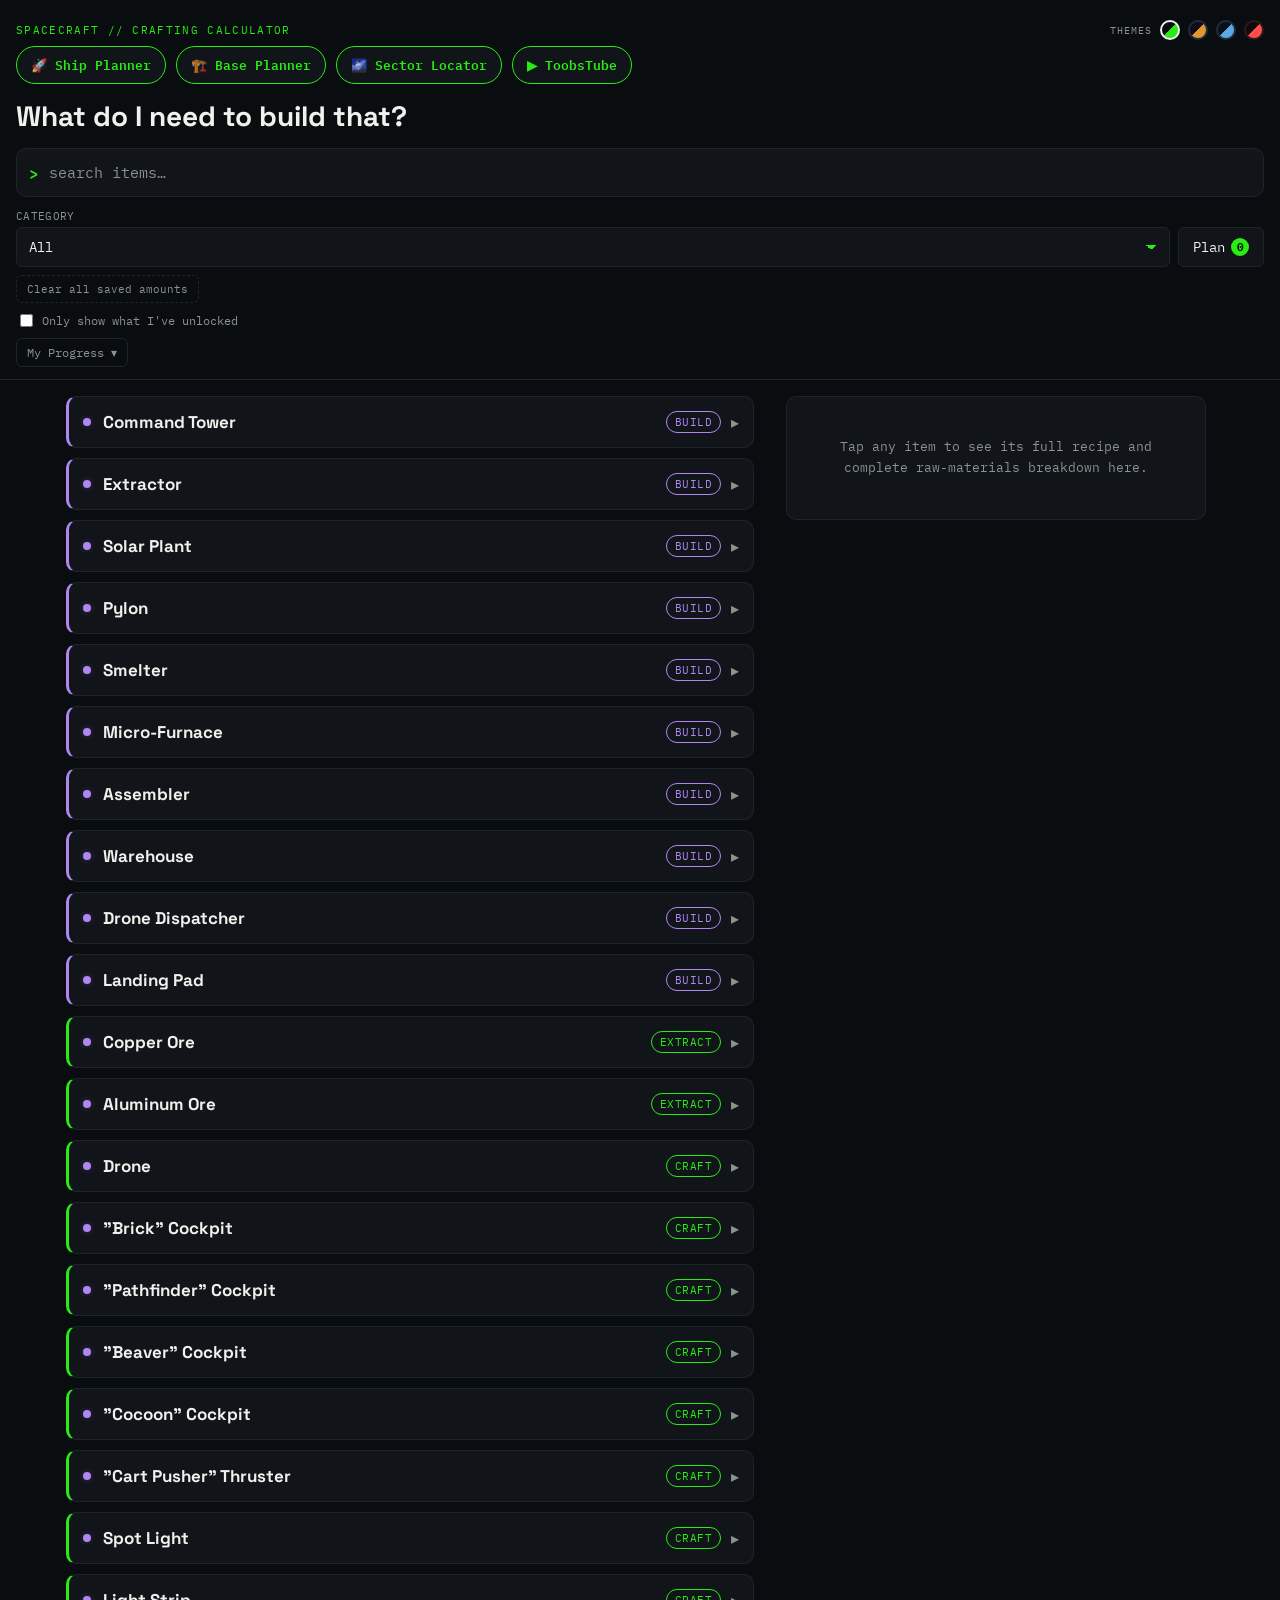
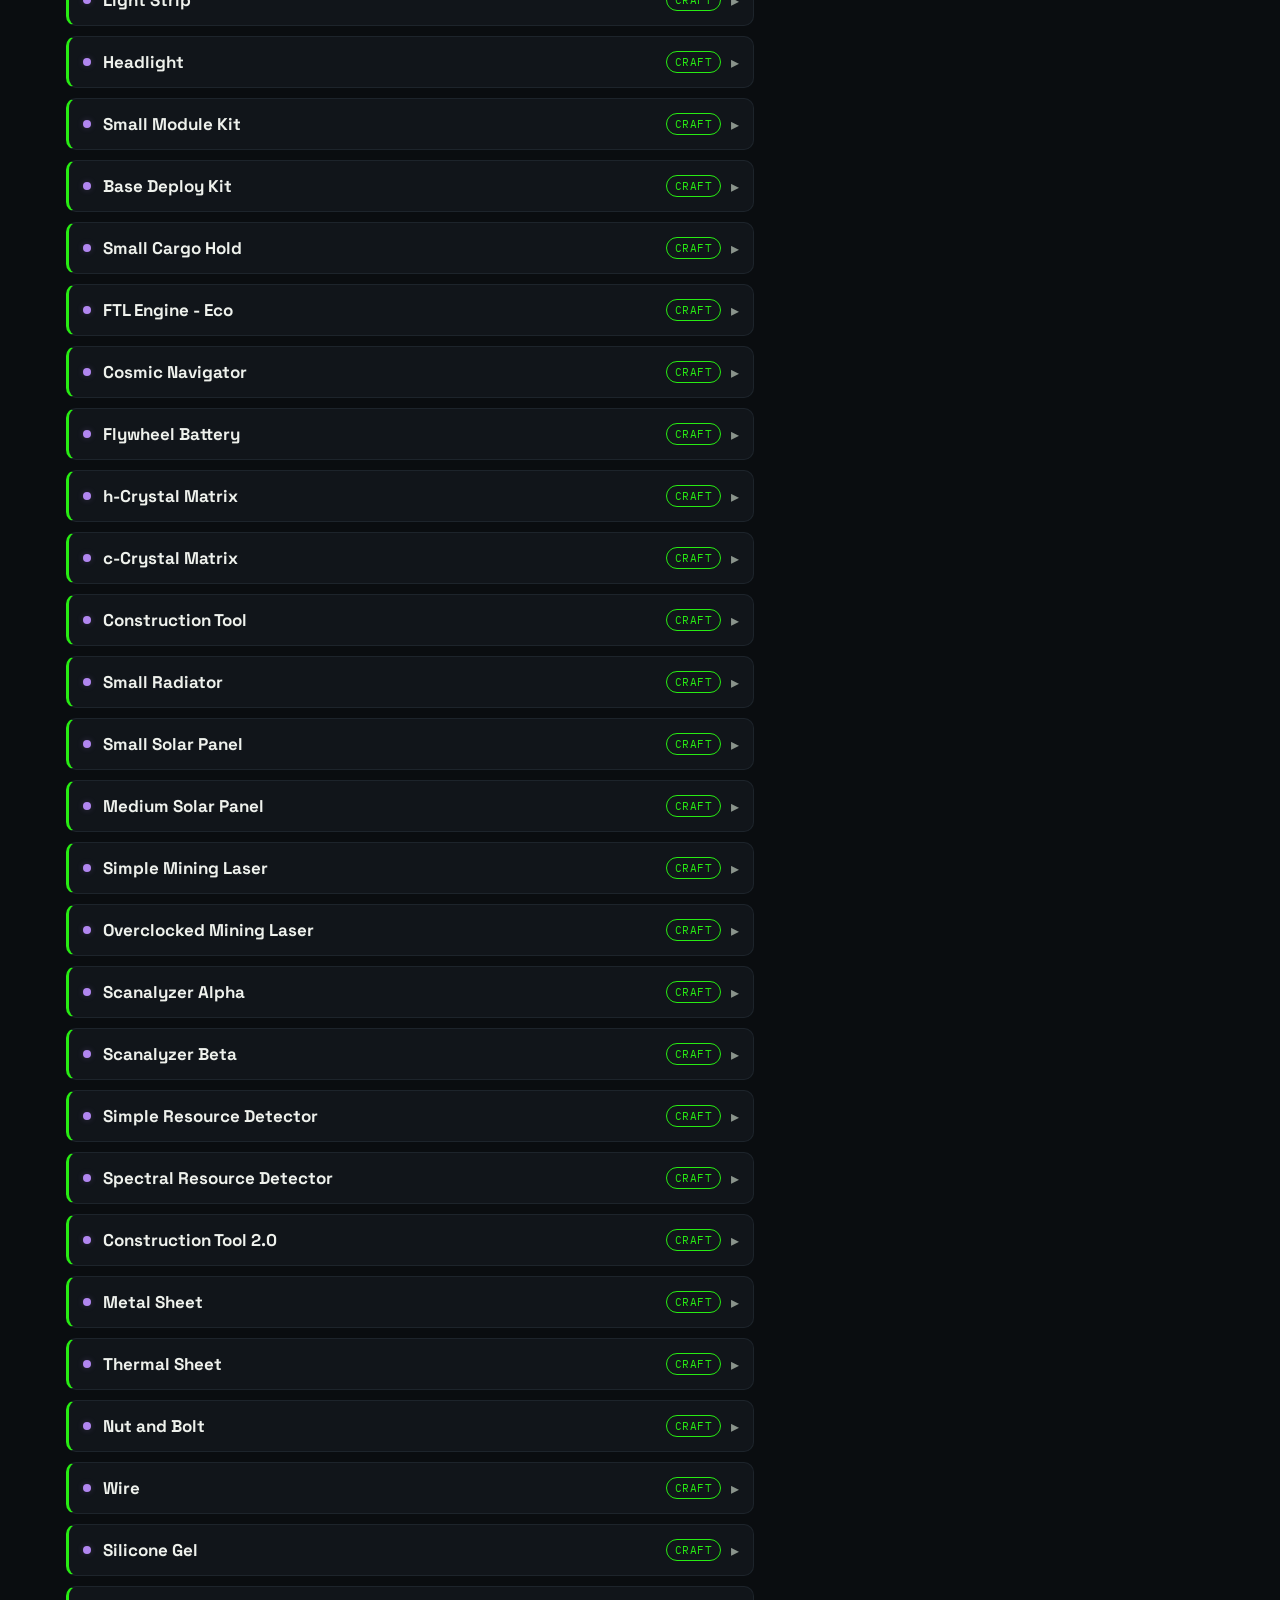
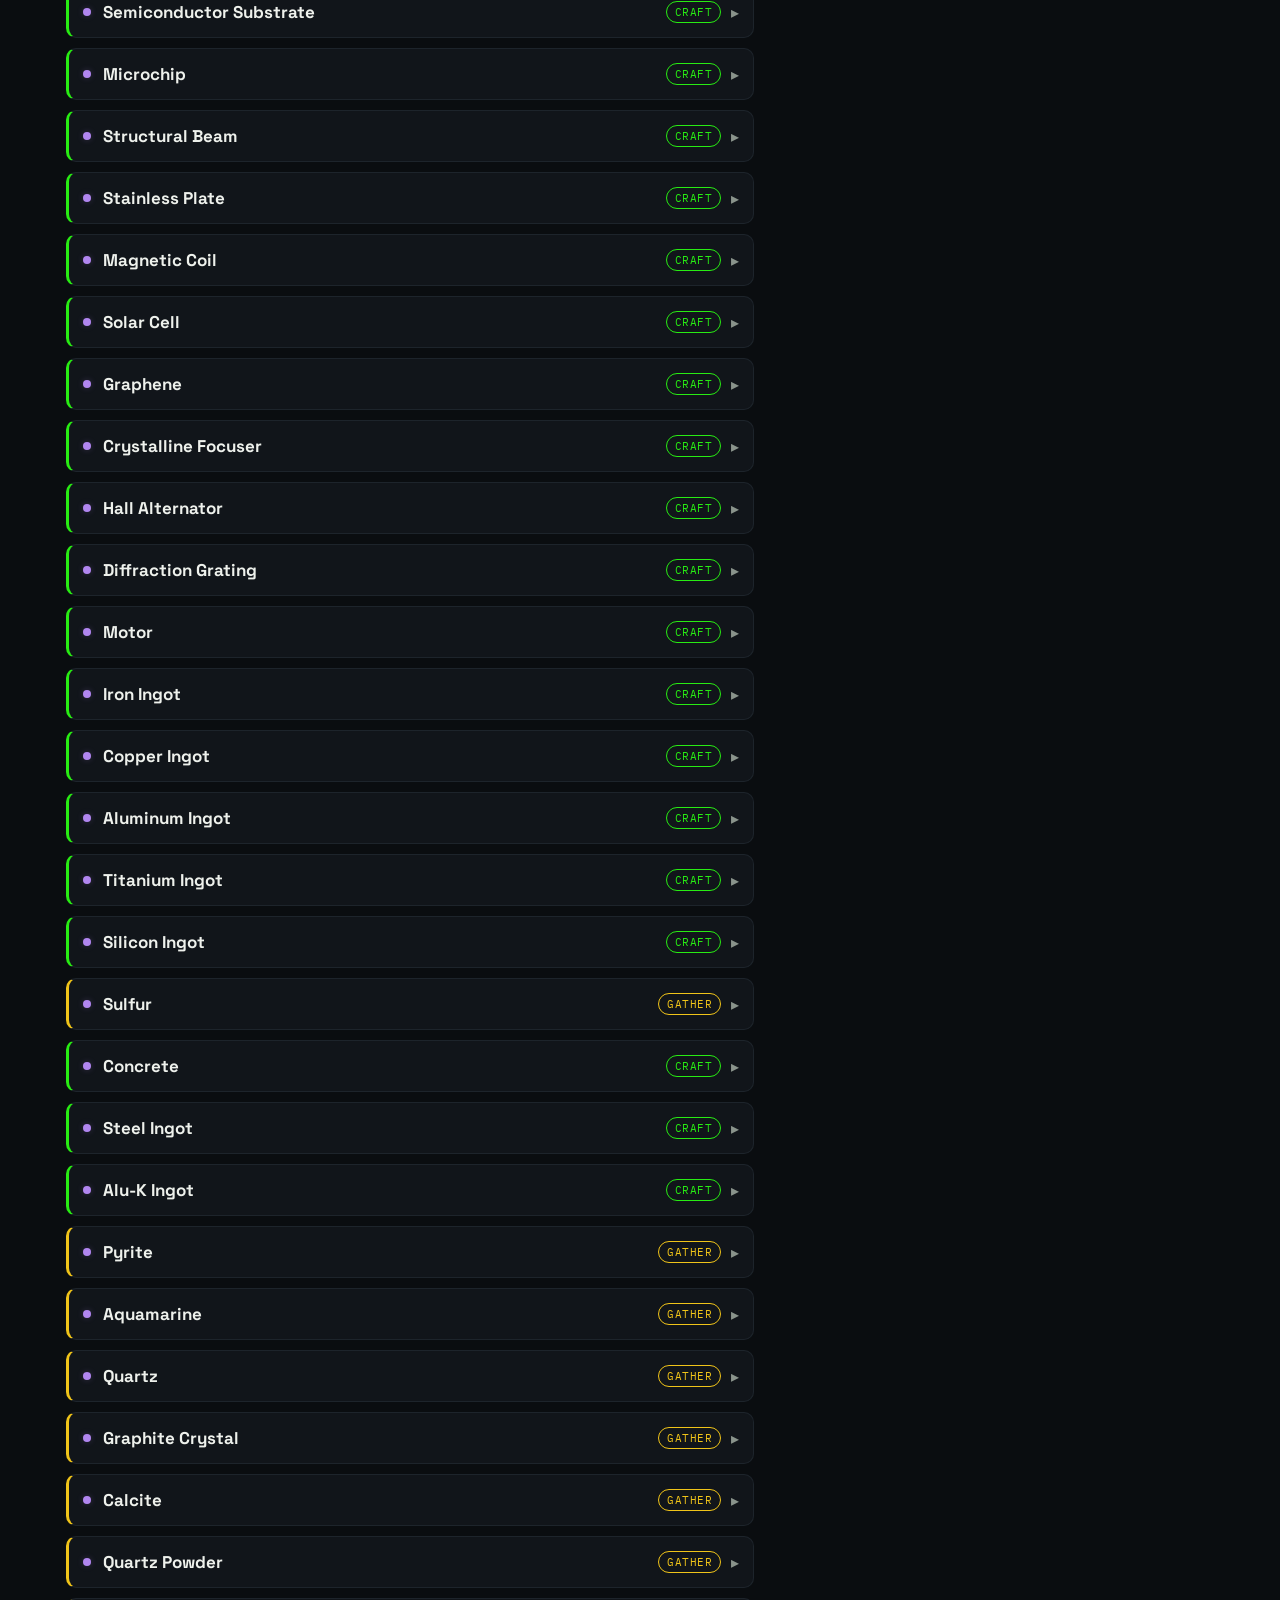
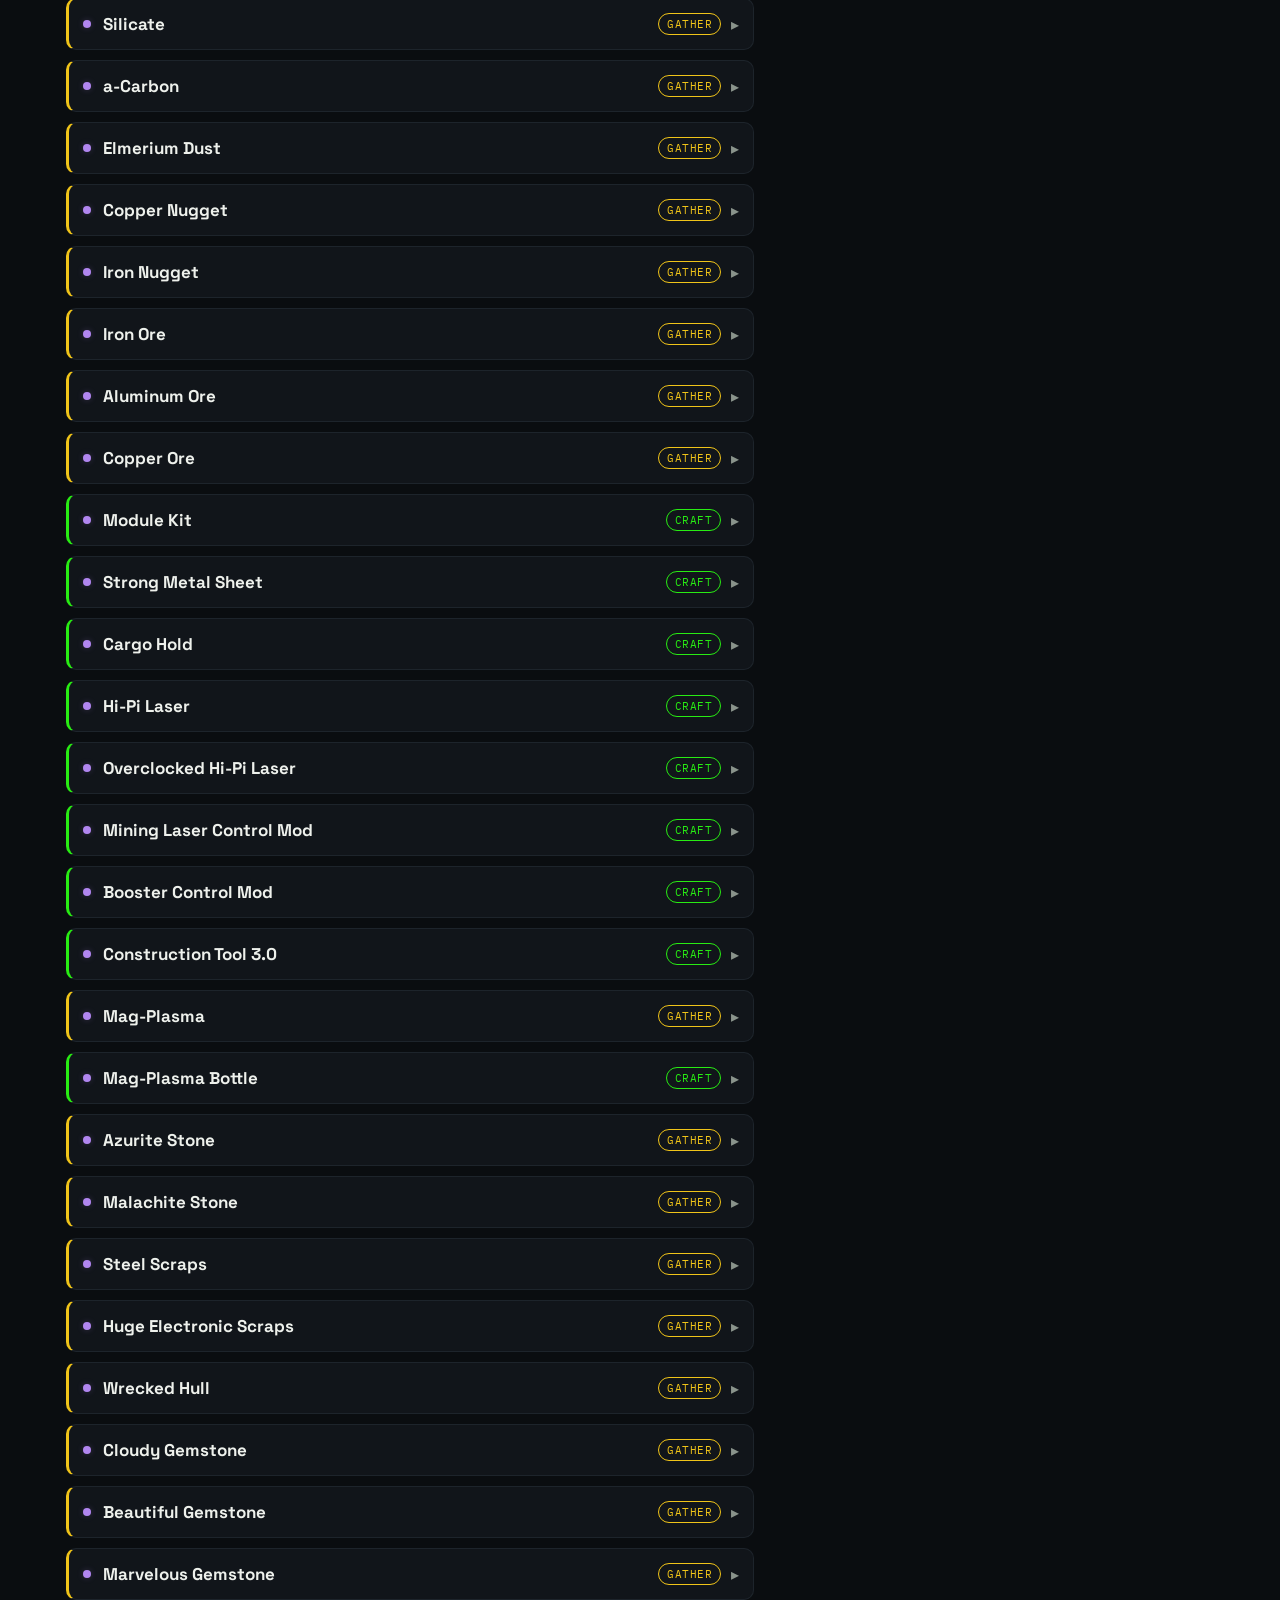
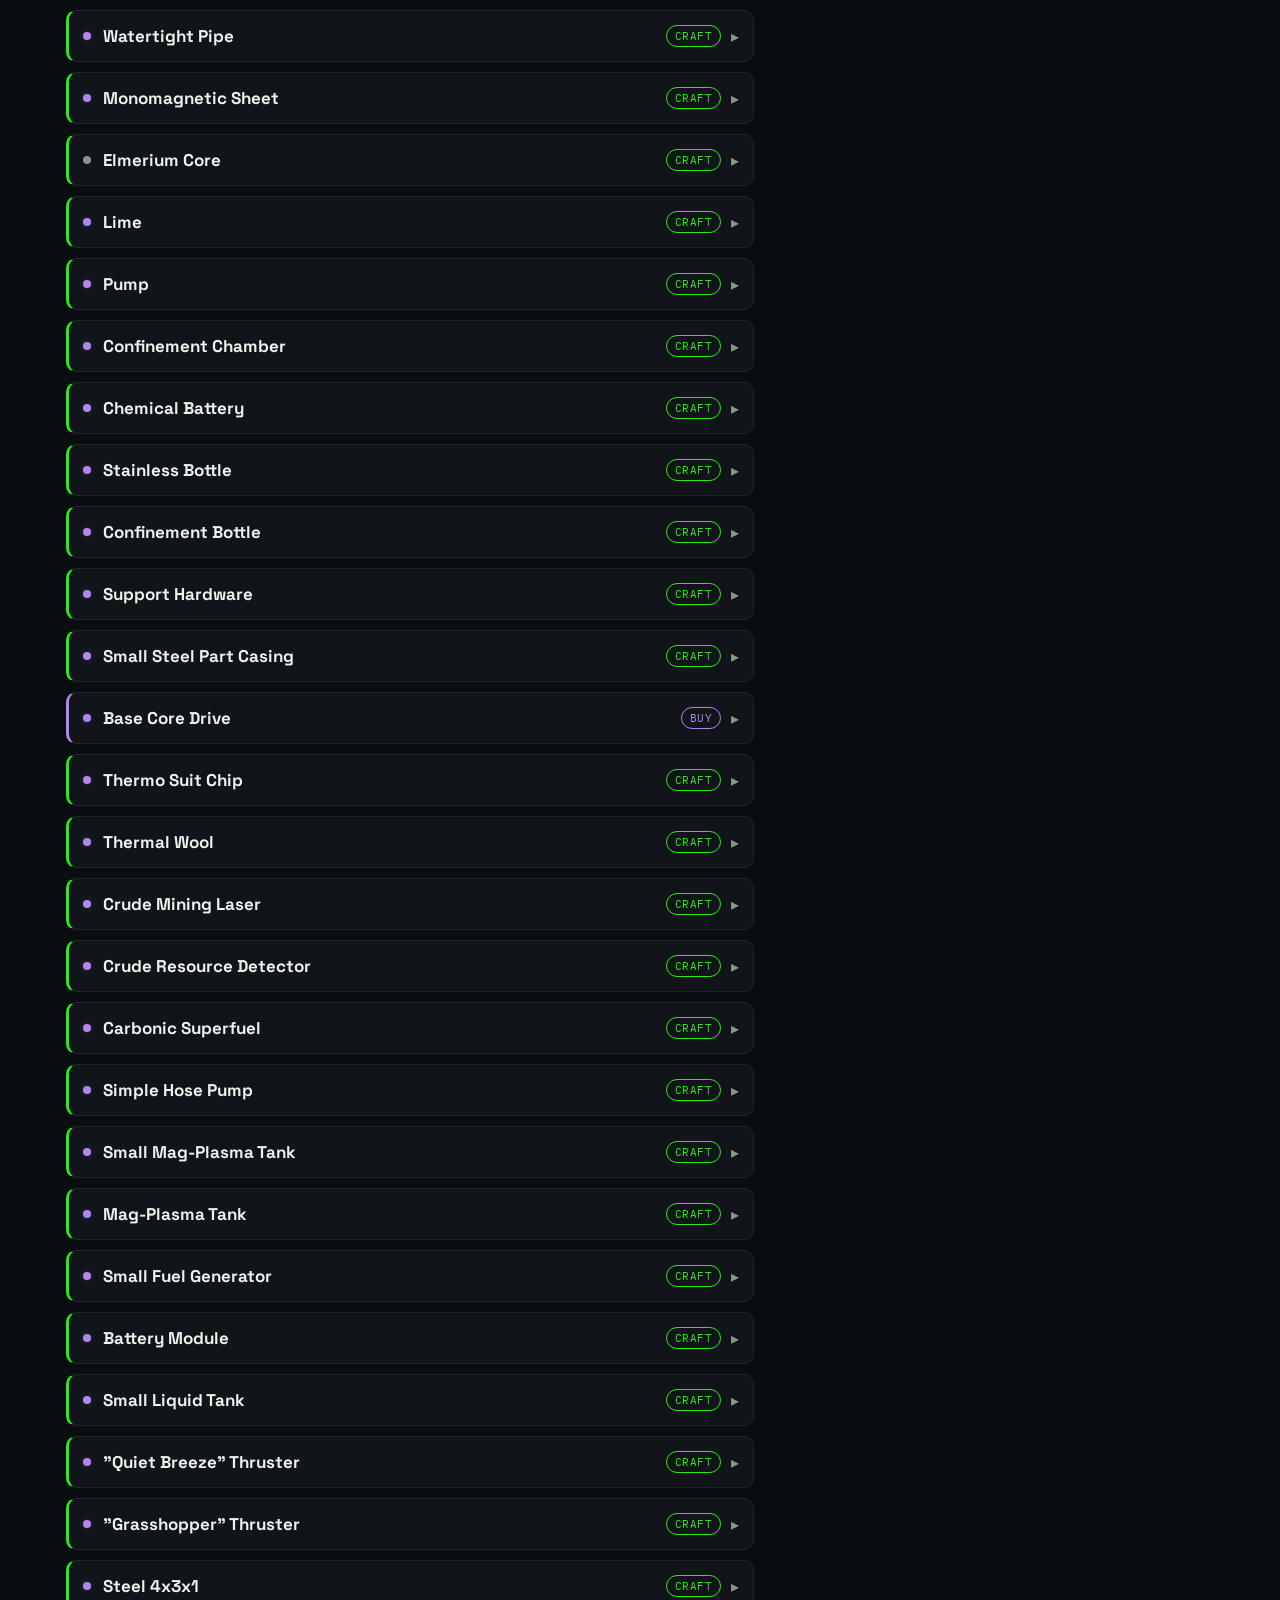
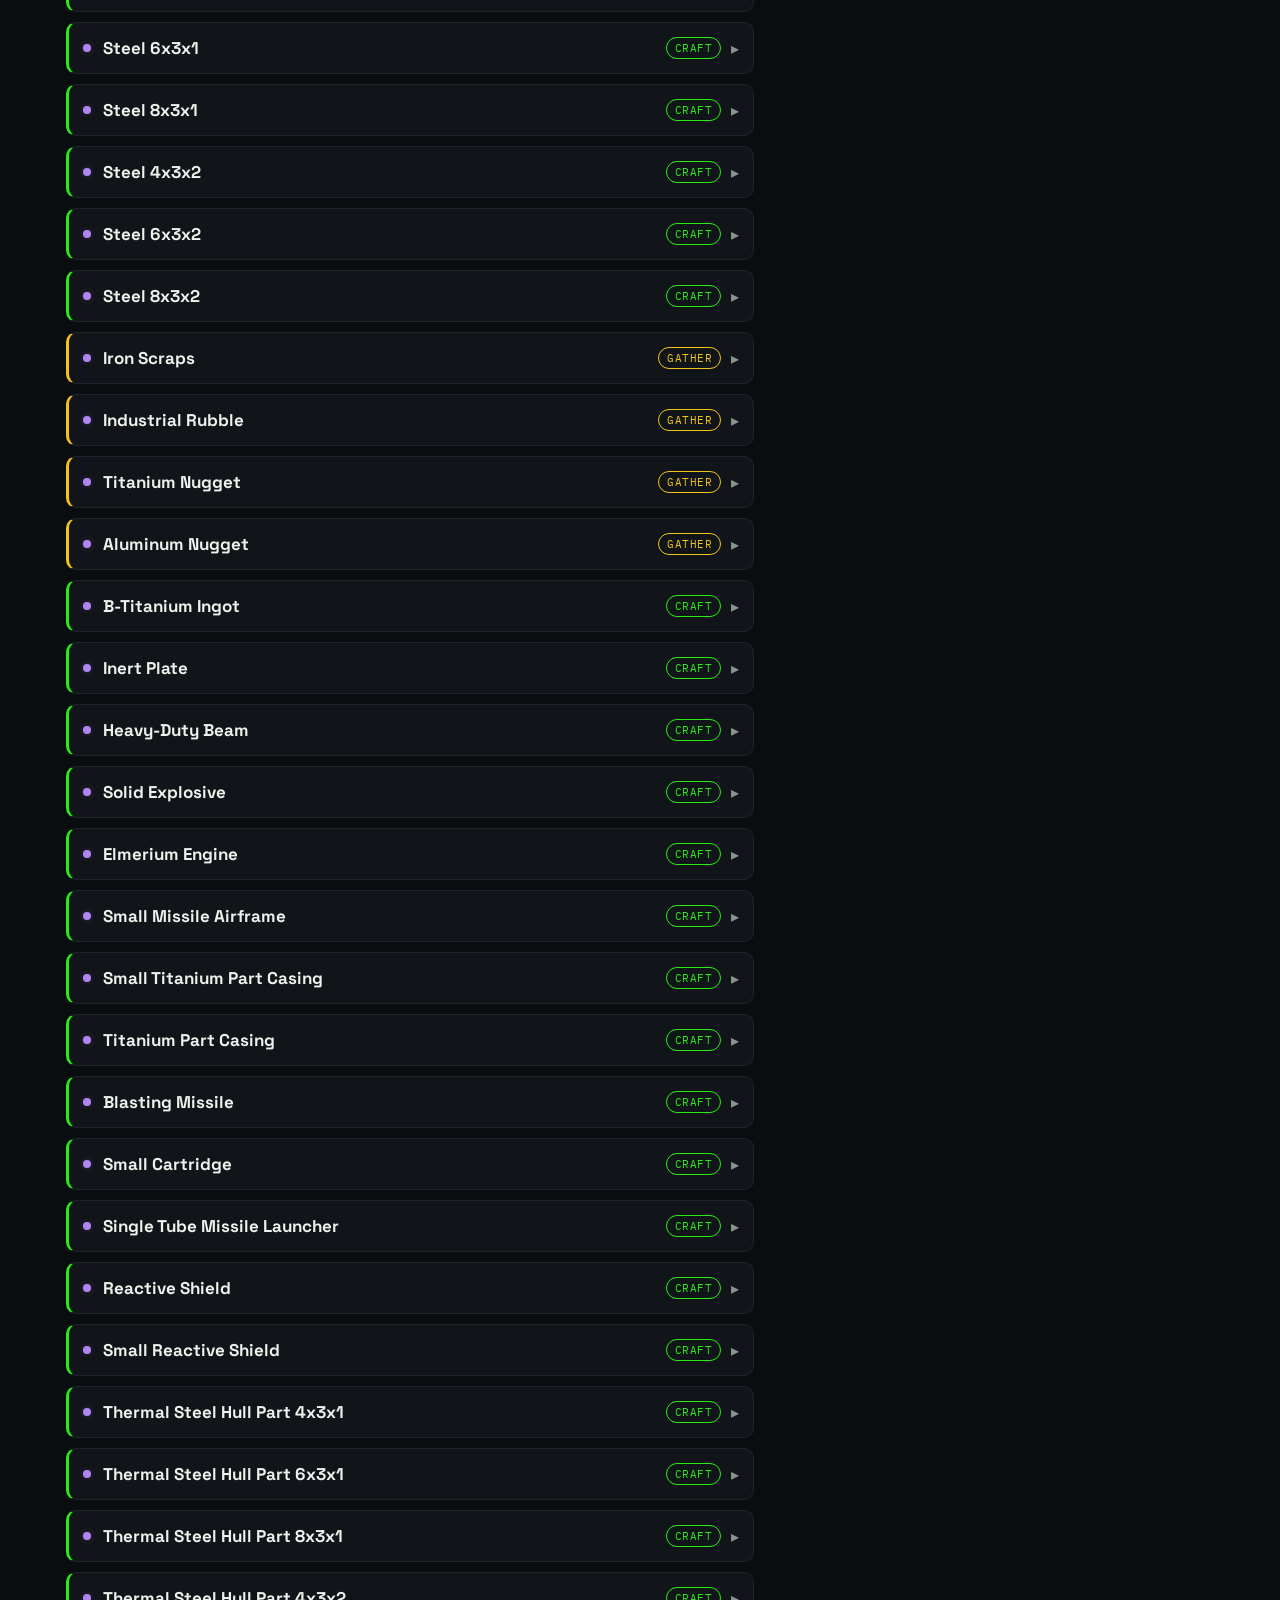
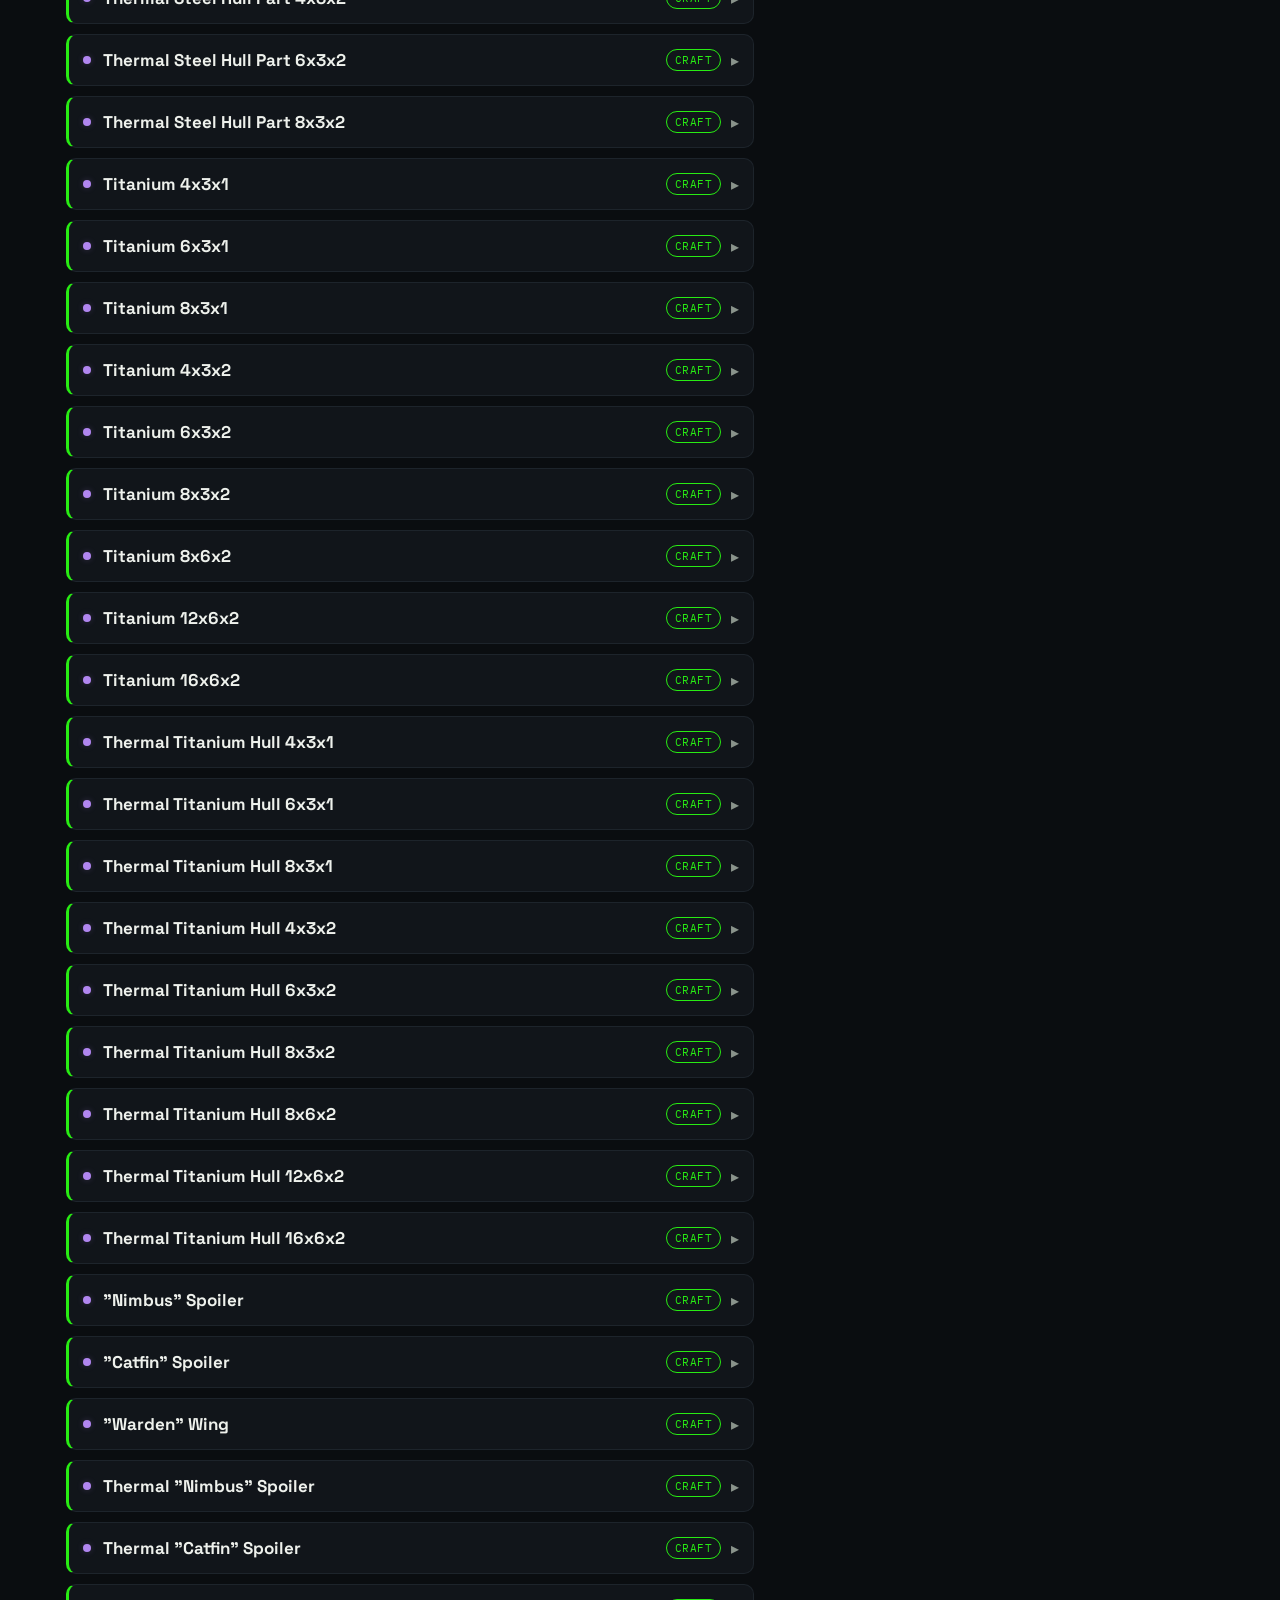
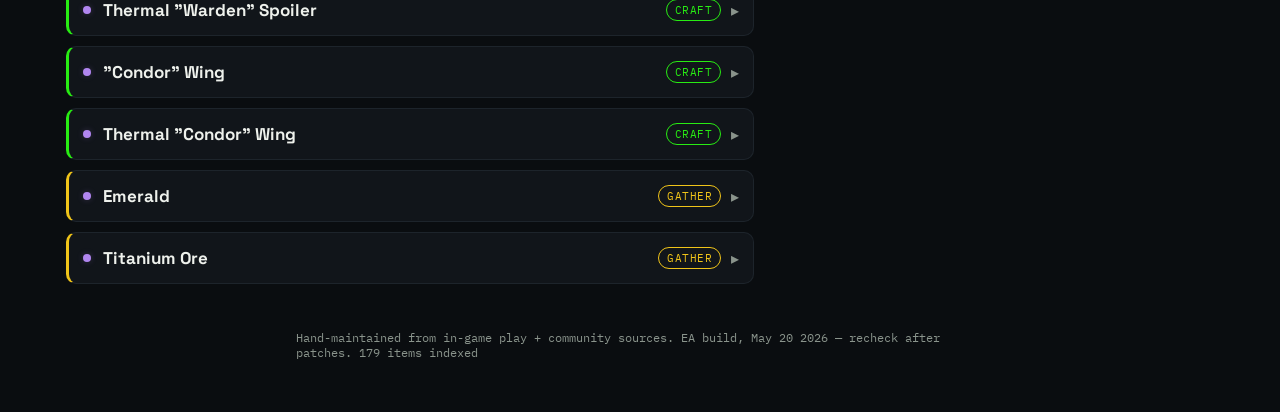
==== commit 095d15c5: "Update stylesheet and script version in index.html" ====
--- a/spacecraft/index.html
+++ b/spacecraft/index.html
@@ -10,7 +10,7 @@
 <link rel="preconnect" href="https://fonts.googleapis.com">
 <link rel="preconnect" href="https://fonts.gstatic.com" crossorigin>
 <link href="https://fonts.googleapis.com/css2?family=Space+Grotesk:wght@500;700&family=IBM+Plex+Mono:wght@400;500;600&display=swap" rel="stylesheet">
-<link rel="stylesheet" href="style.css?v=18">
+<link rel="stylesheet" href="style.css?v=19">
 </head>
 <body>
 
@@ -28,6 +28,7 @@
     <nav class="site-nav">
       <a class="nav-pill" href="ship.html">🚀 Ship Planner</a>
       <a class="nav-pill" href="base.html">🏗️ Base Planner</a>
+      <a class="nav-pill" href="sectors.html">🌌 Sector Locator</a>
       <a class="nav-pill" href="https://toobstube.com" target="_blank" rel="noopener">▶ ToobsTube</a>
     </nav>
     <h1>What do I need to build that?</h1>
@@ -82,6 +83,6 @@
     </p>
   </footer>
 
-<script src="app.js?v=26"></script>
+<script src="app.js?v=27"></script>
 </body>
 </html>
--- a/spacecraft/style.css
+++ b/spacecraft/style.css
@@ -1301,3 +1301,96 @@
 @media (min-width: 560px) {
   .item-name { font-size: 17px; }
 }
+
+/* ---------- Base Planner ---------- */
+.auto-tag {
+  display: inline-block;
+  font-size: 10px;
+  letter-spacing: 0.04em;
+  text-transform: uppercase;
+  border-radius: 4px;
+  padding: 2px 6px;
+  margin-left: 6px;
+  vertical-align: middle;
+}
+.auto-yes { color: var(--green); border: 1px solid var(--green); }
+.auto-no { color: var(--gold); border: 1px solid var(--gold); }
+.auto-unknown { color: var(--text-dim); border: 1px solid var(--border); }
+
+.automate-panel {
+  margin-top: 20px;
+  padding-top: 16px;
+  border-top: 1px solid var(--border);
+}
+
+.automate-row {
+  display: flex;
+  gap: 8px;
+  margin: 10px 0;
+}
+
+.automate-search {
+  flex: 1;
+  background: var(--panel);
+  border: 1px solid var(--border);
+  border-radius: 6px;
+  padding: 10px 12px;
+  color: var(--text);
+  font-family: 'IBM Plex Mono', monospace;
+  font-size: 13px;
+}
+.automate-search:focus { outline: 1px solid var(--amber); }
+
+.automate-qty {
+  flex: 0 0 64px;
+  width: 64px;
+  text-align: center;
+}
+
+.automate-suggestions {
+  list-style: none;
+  margin: 0 0 10px;
+  padding: 0;
+}
+
+.automate-suggestion-btn {
+  display: block;
+  width: 100%;
+  text-align: left;
+  background: var(--panel);
+  border: 1px solid var(--border);
+  border-top: none;
+  color: var(--text);
+  padding: 8px 12px;
+  font-family: 'IBM Plex Mono', monospace;
+  font-size: 13px;
+  cursor: pointer;
+}
+.automate-suggestion-btn:hover { border-color: var(--amber); color: var(--amber); }
+
+.automate-steps {
+  list-style: none;
+  margin: 0;
+  padding: 0;
+}
+
+.automate-step {
+  padding: 10px 0;
+  border-bottom: 1px dashed var(--border);
+  font-size: 14px;
+}
+.automate-step:last-child { border-bottom: none; }
+
+.automate-add-btn {
+  display: inline-block;
+  margin-top: 6px;
+  background: var(--panel);
+  border: 1px solid var(--border);
+  color: var(--text-dim);
+  border-radius: 6px;
+  padding: 6px 10px;
+  font-family: 'IBM Plex Mono', monospace;
+  font-size: 11px;
+  cursor: pointer;
+}
+.automate-add-btn:hover { border-color: var(--green); color: var(--green); }
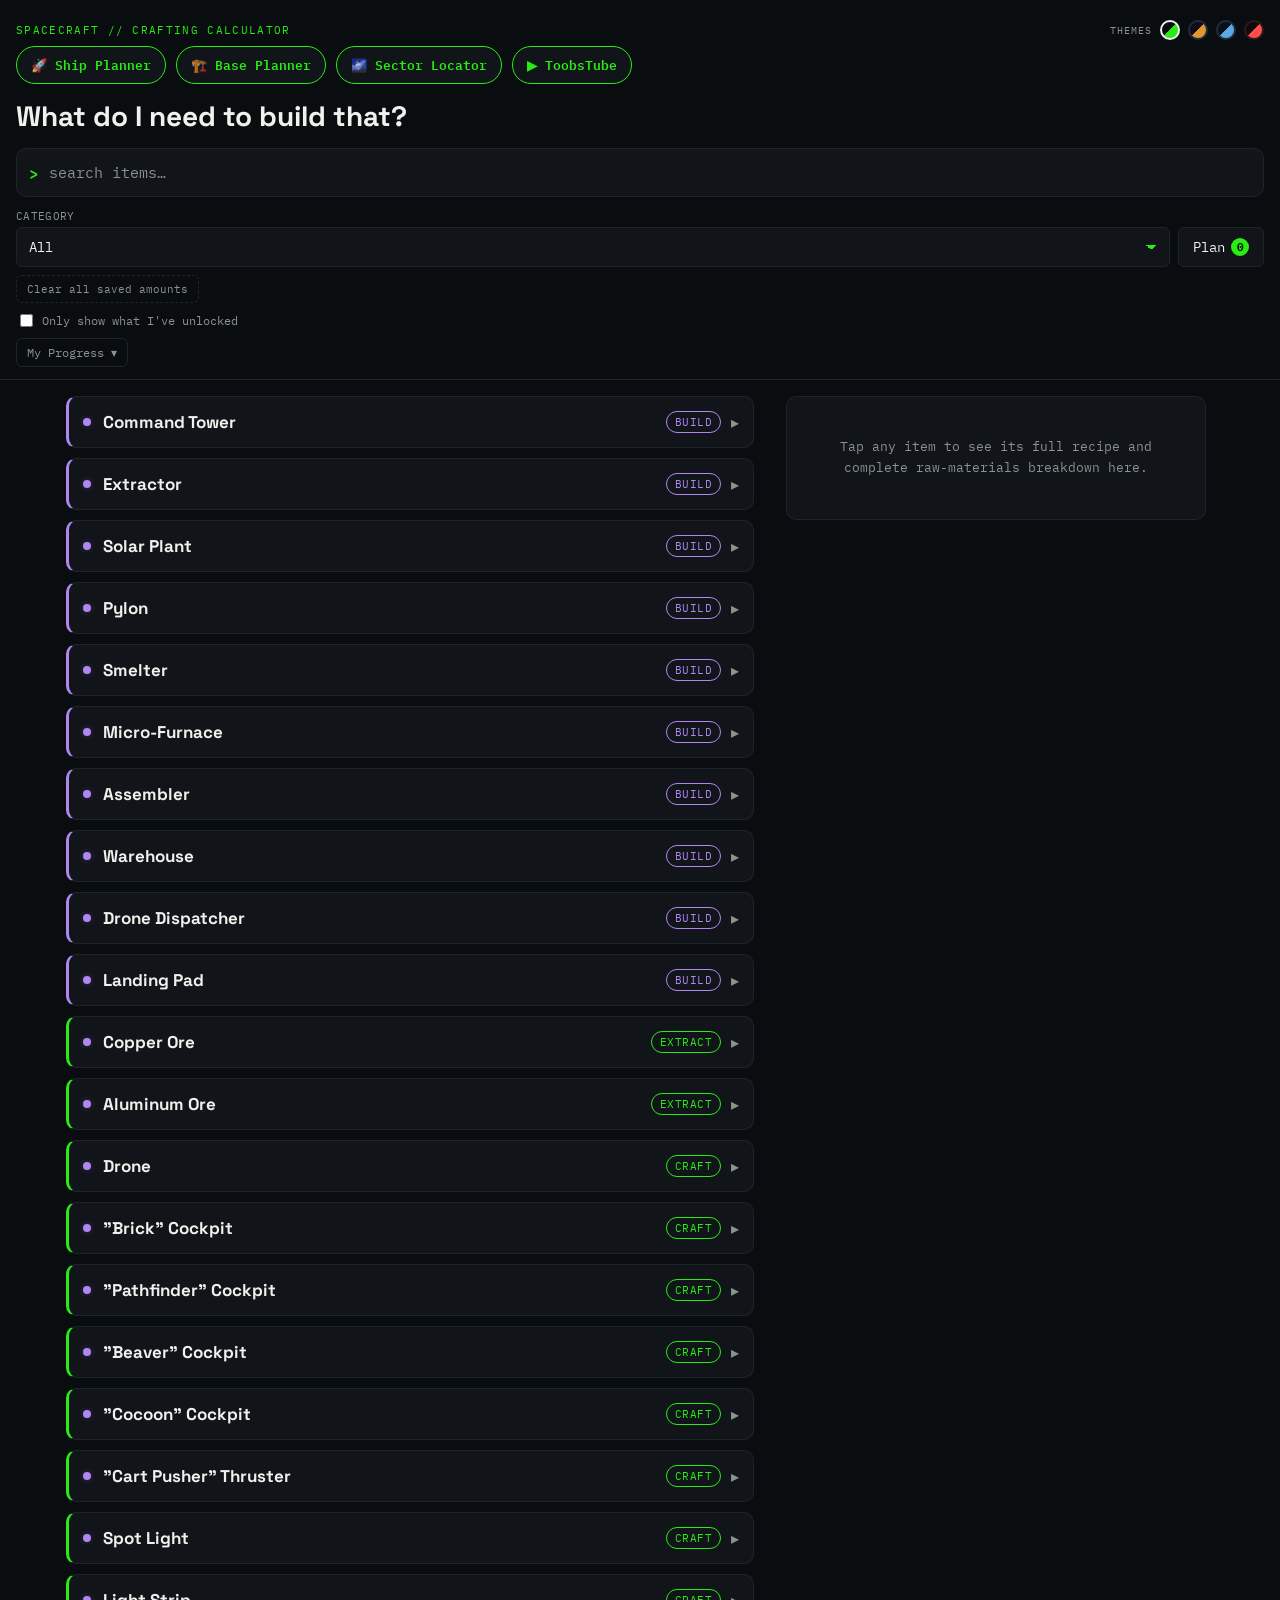
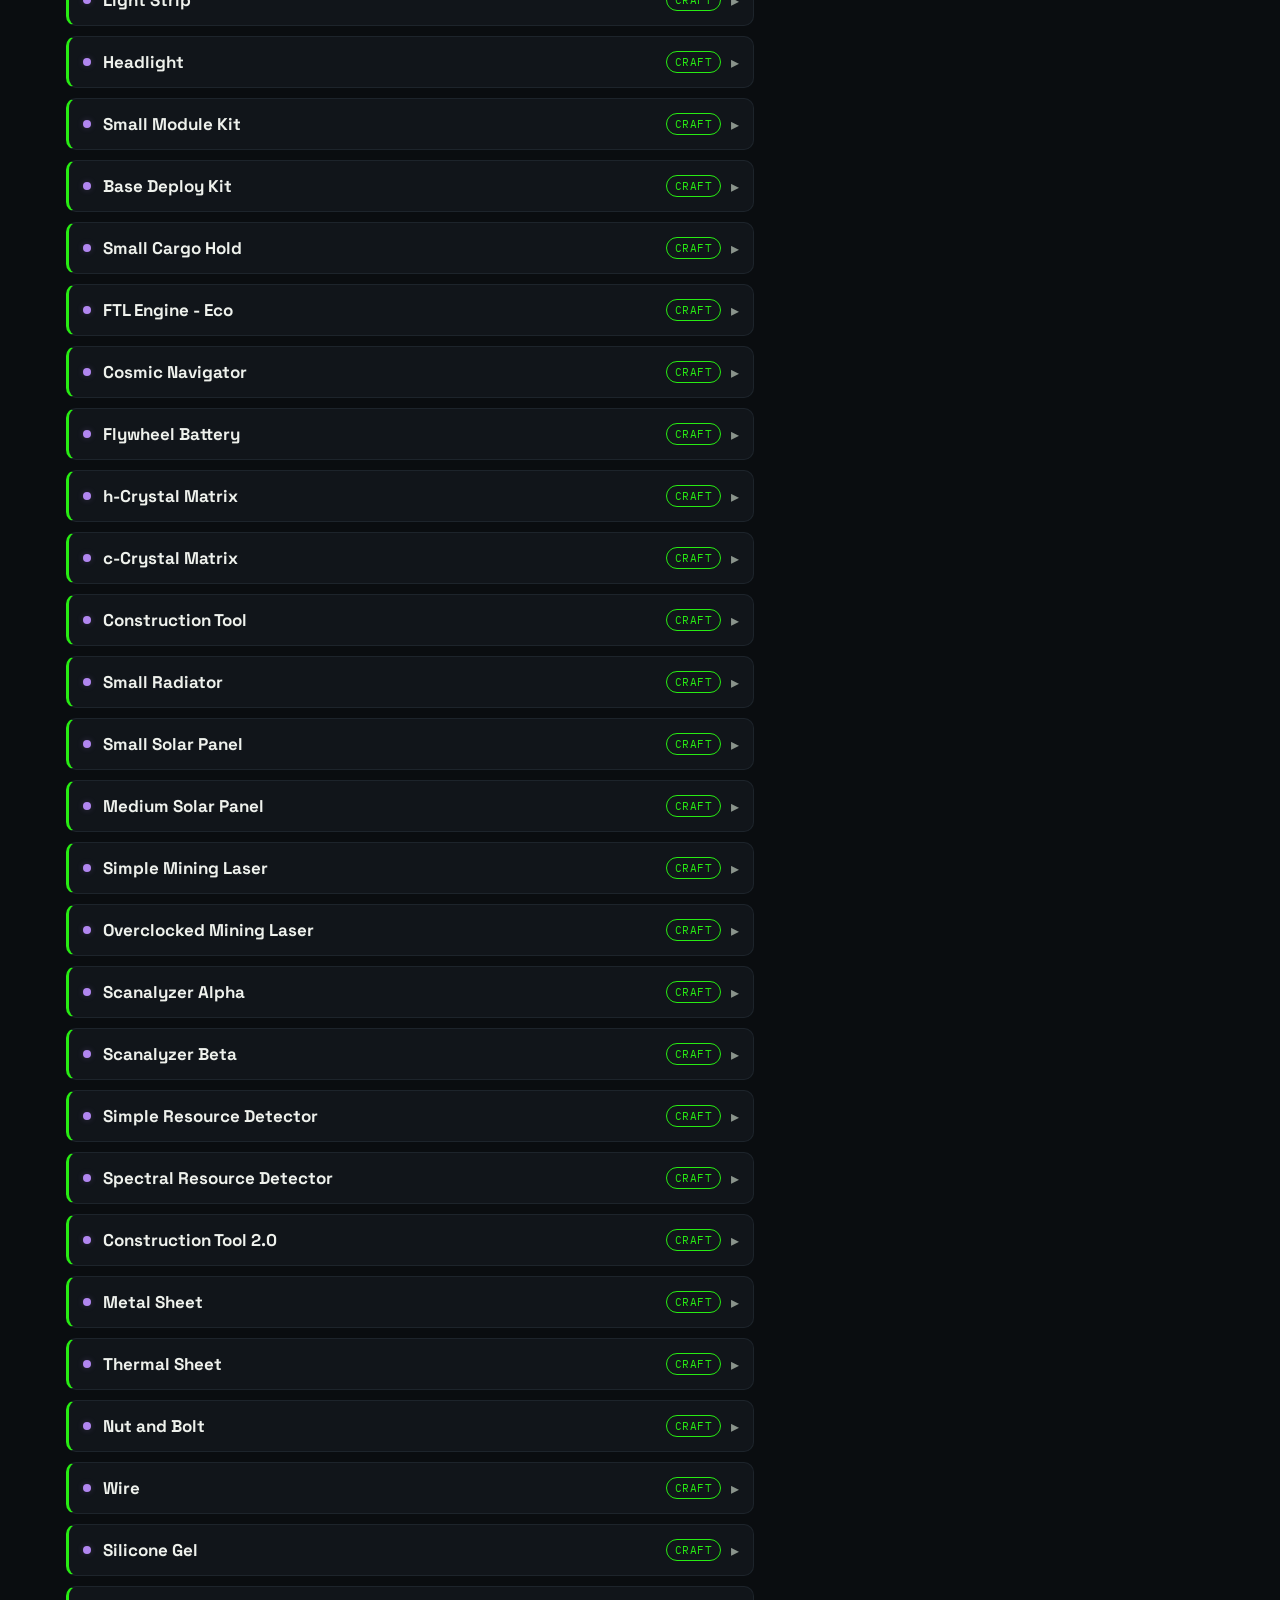
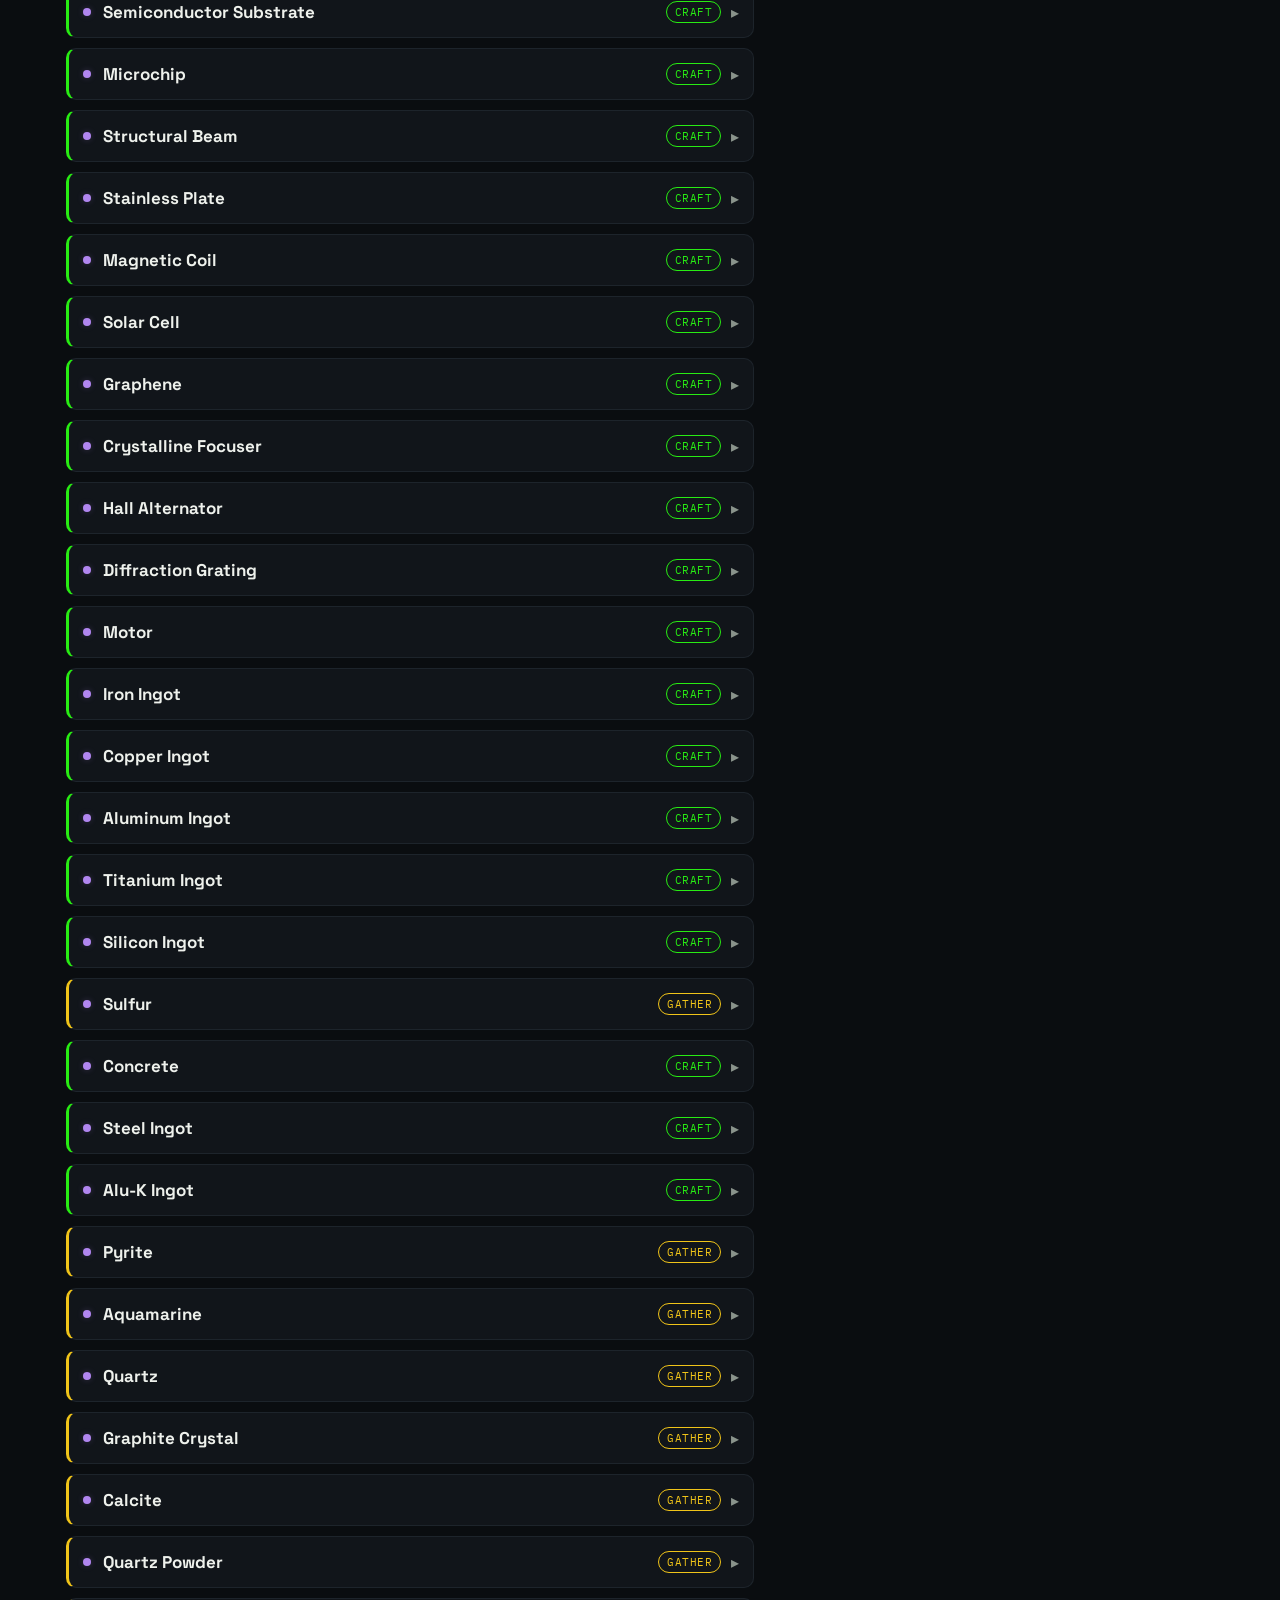
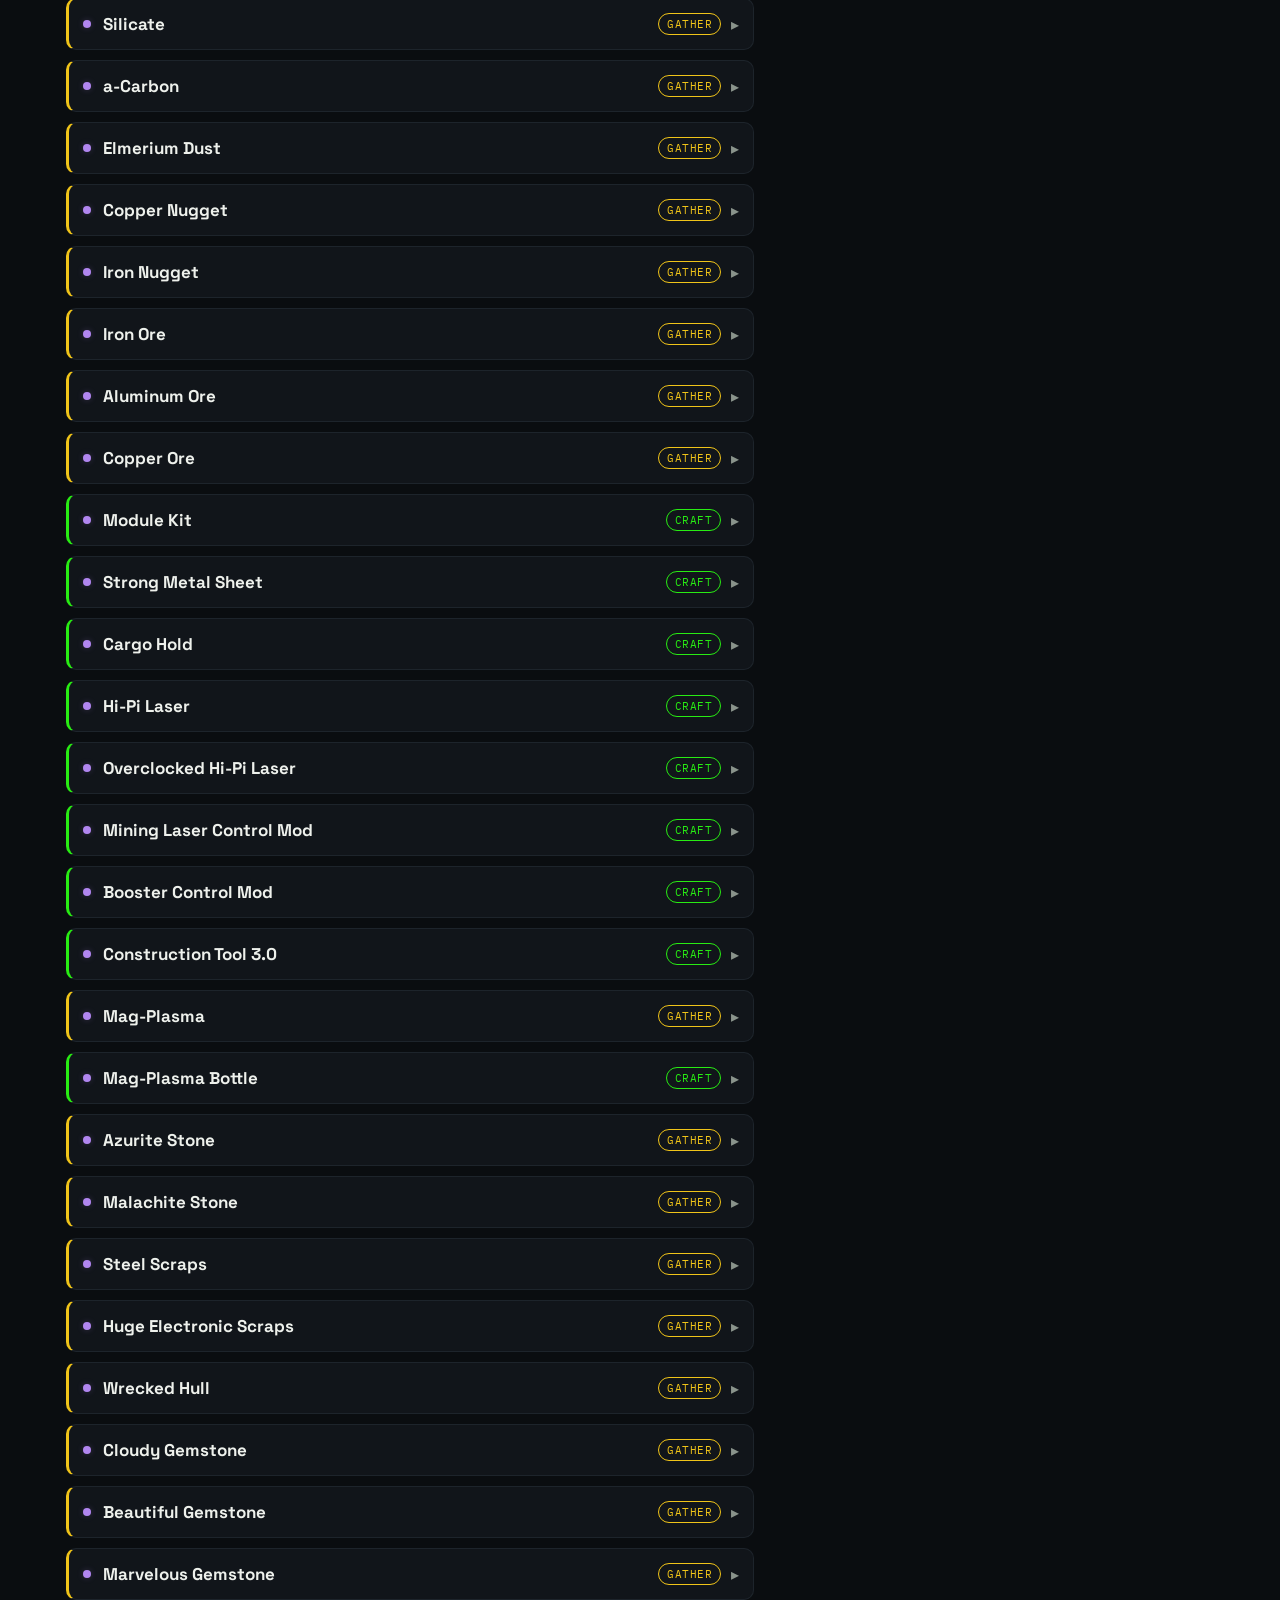
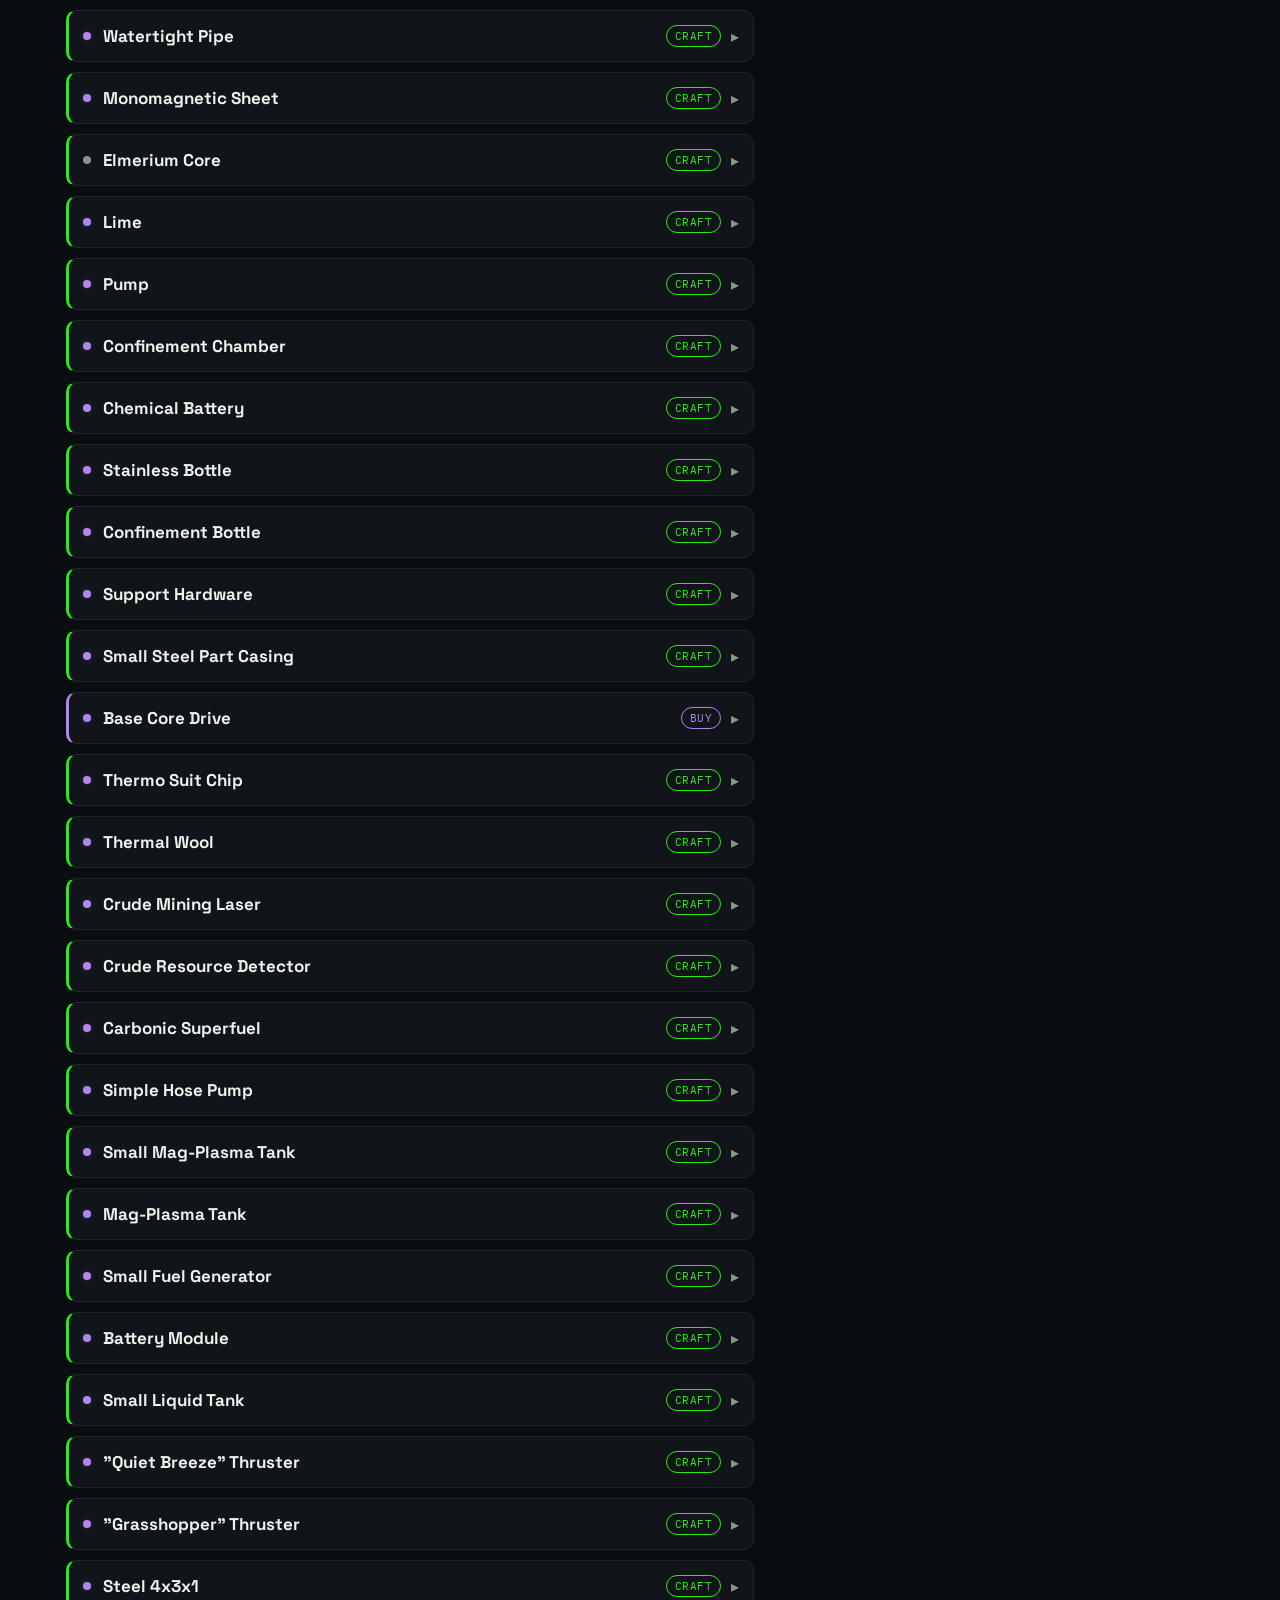
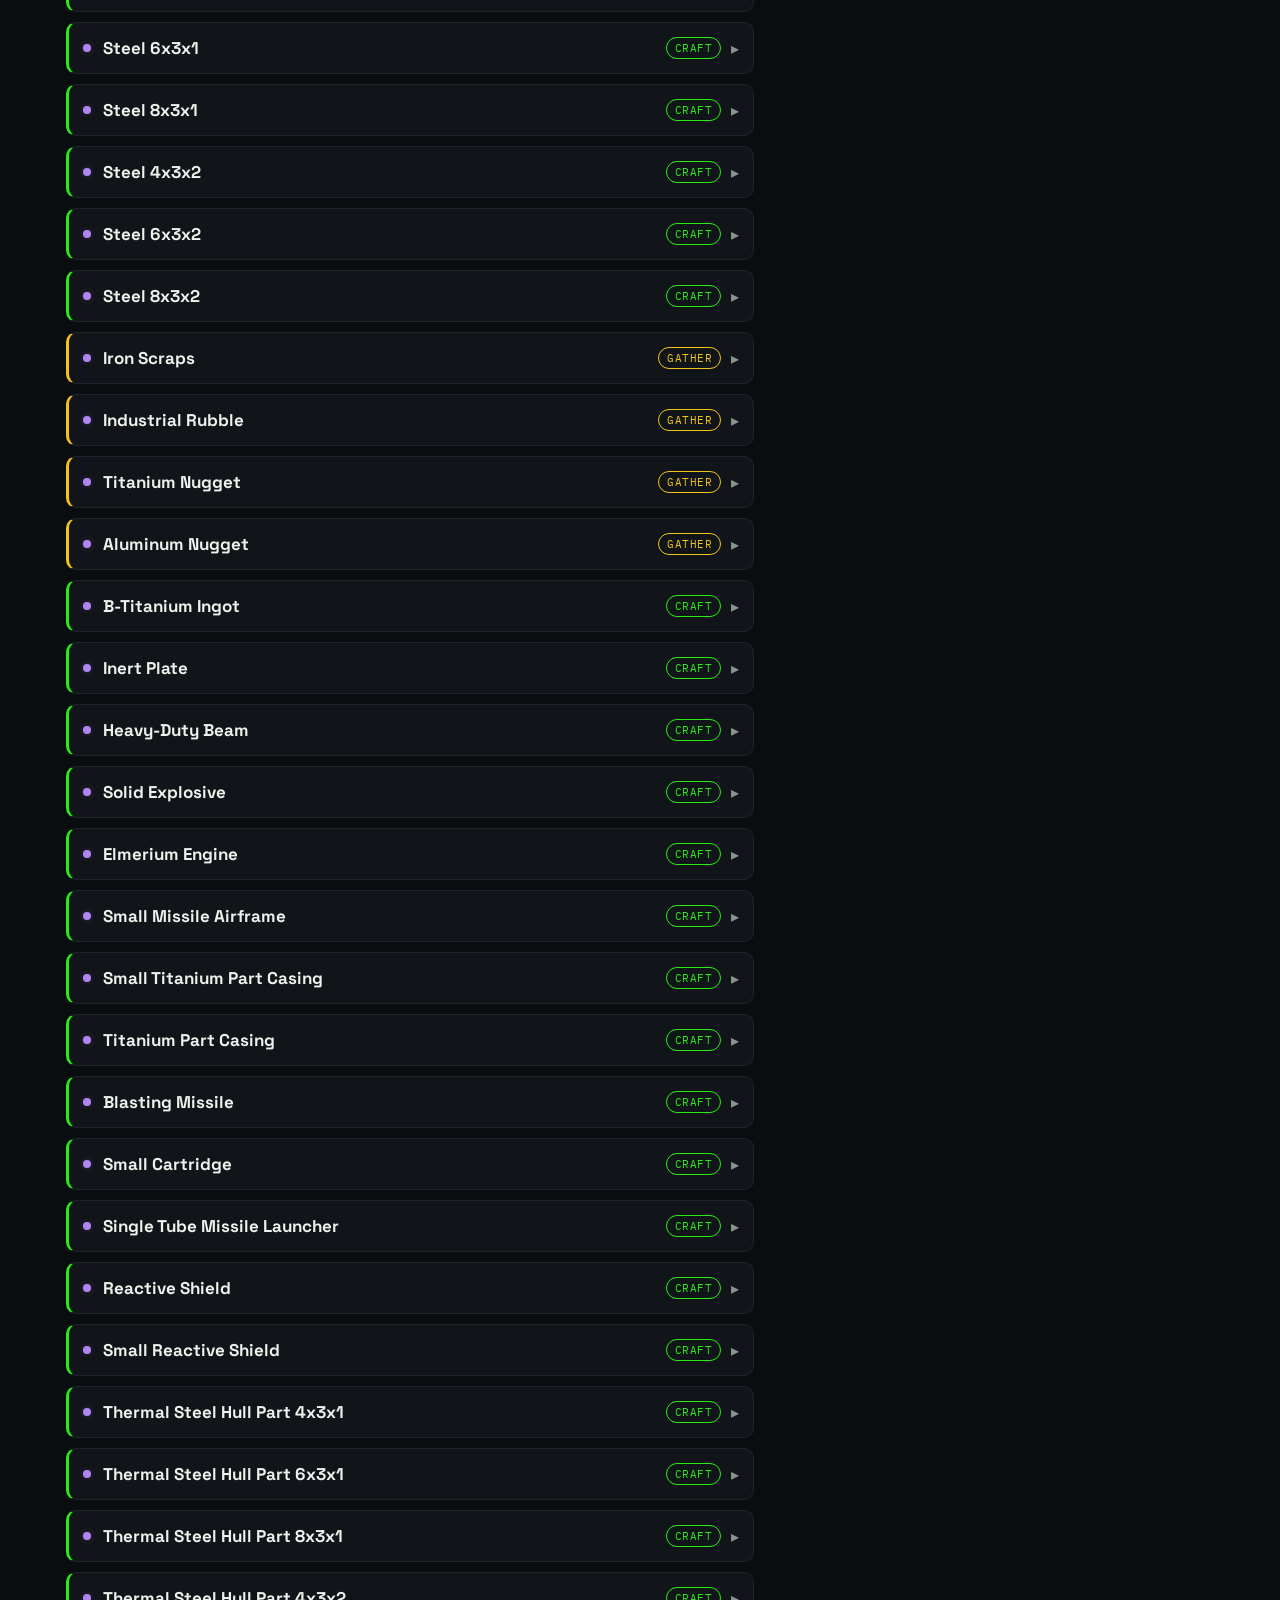
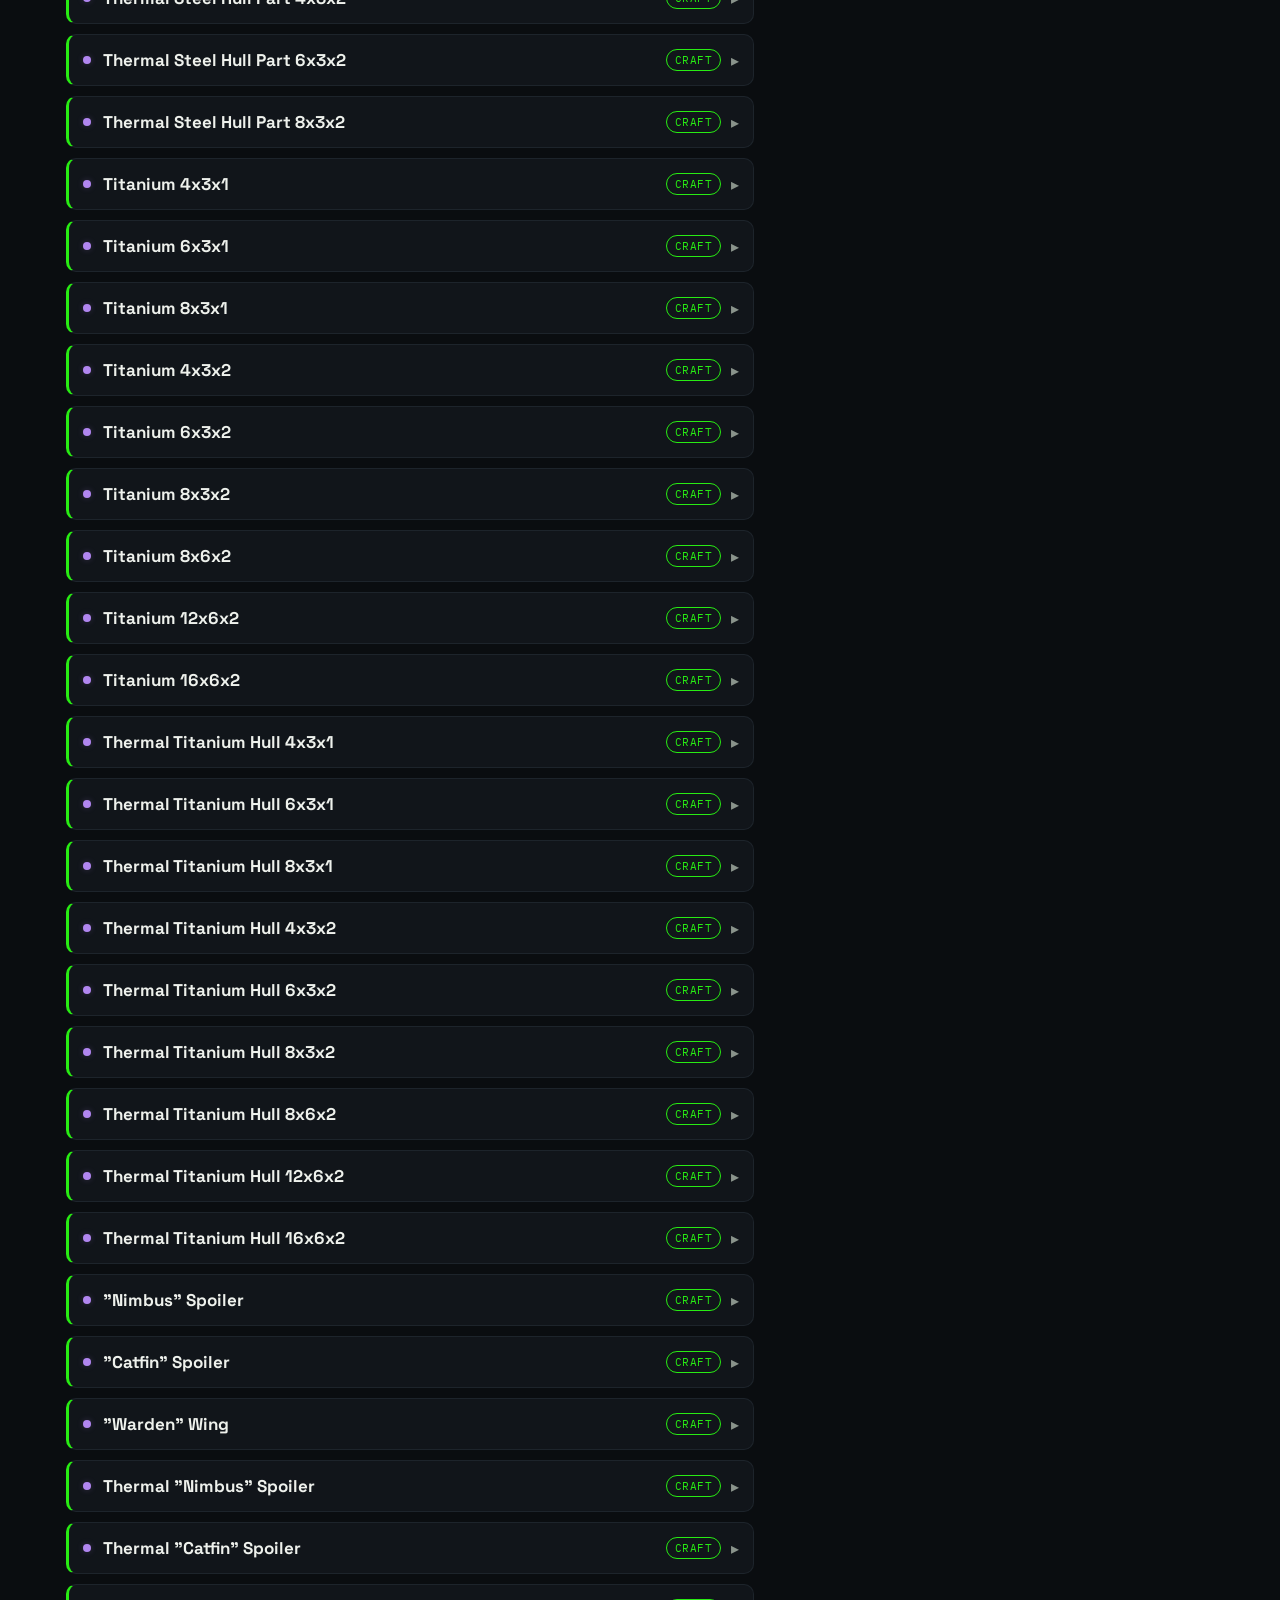
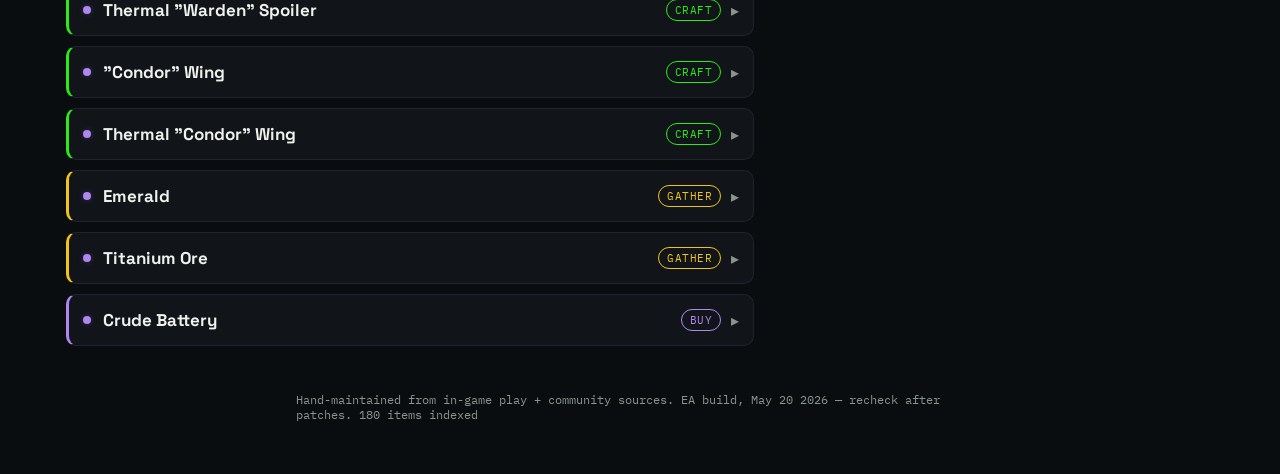
==== commit 505af23a: "Update stylesheet version in index.html" ====
--- a/spacecraft/index.html
+++ b/spacecraft/index.html
@@ -10,7 +10,7 @@
 <link rel="preconnect" href="https://fonts.googleapis.com">
 <link rel="preconnect" href="https://fonts.gstatic.com" crossorigin>
 <link href="https://fonts.googleapis.com/css2?family=Space+Grotesk:wght@500;700&family=IBM+Plex+Mono:wght@400;500;600&display=swap" rel="stylesheet">
-<link rel="stylesheet" href="style.css?v=19">
+<link rel="stylesheet" href="style.css?v=20">
 </head>
 <body>
 
@@ -29,7 +29,7 @@
       <a class="nav-pill" href="ship.html">🚀 Ship Planner</a>
       <a class="nav-pill" href="base.html">🏗️ Base Planner</a>
       <a class="nav-pill" href="sectors.html">🌌 Sector Locator</a>
-      <a class="nav-pill" href="https://toobstube.com" target="_blank" rel="noopener">▶ ToobsTube</a>
+      <a class="nav-pill" href="https://toobstube.com">▶ ToobsTube</a>
     </nav>
     <h1>What do I need to build that?</h1>
 
--- a/spacecraft/style.css
+++ b/spacecraft/style.css
@@ -473,6 +473,8 @@
 .ship-layout .list { padding-top: 16px; }
 
 .part-card { padding: 14px; cursor: default; }
+.sector-card { cursor: pointer; }
+.sector-card:hover { border-color: var(--amber); }
 .part-card.locked { opacity: 0.55; }
 
 .part-head {
